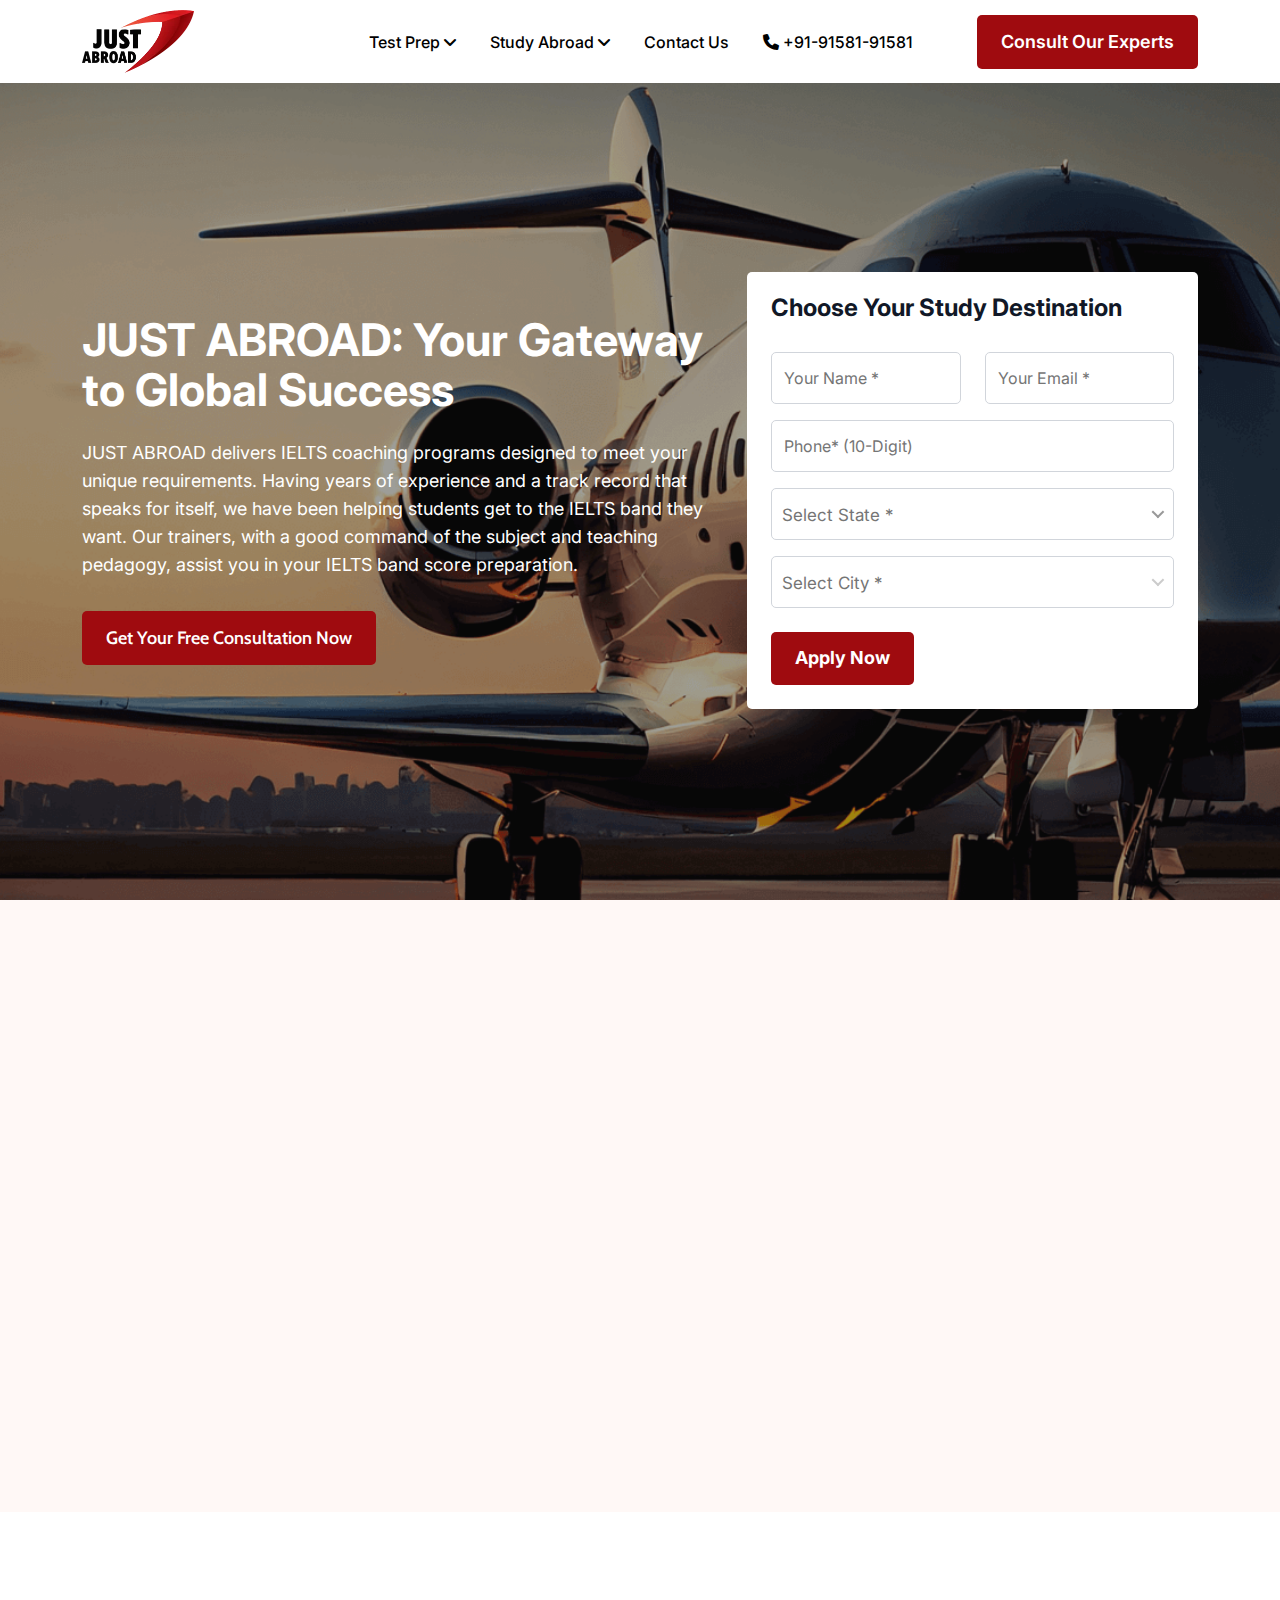
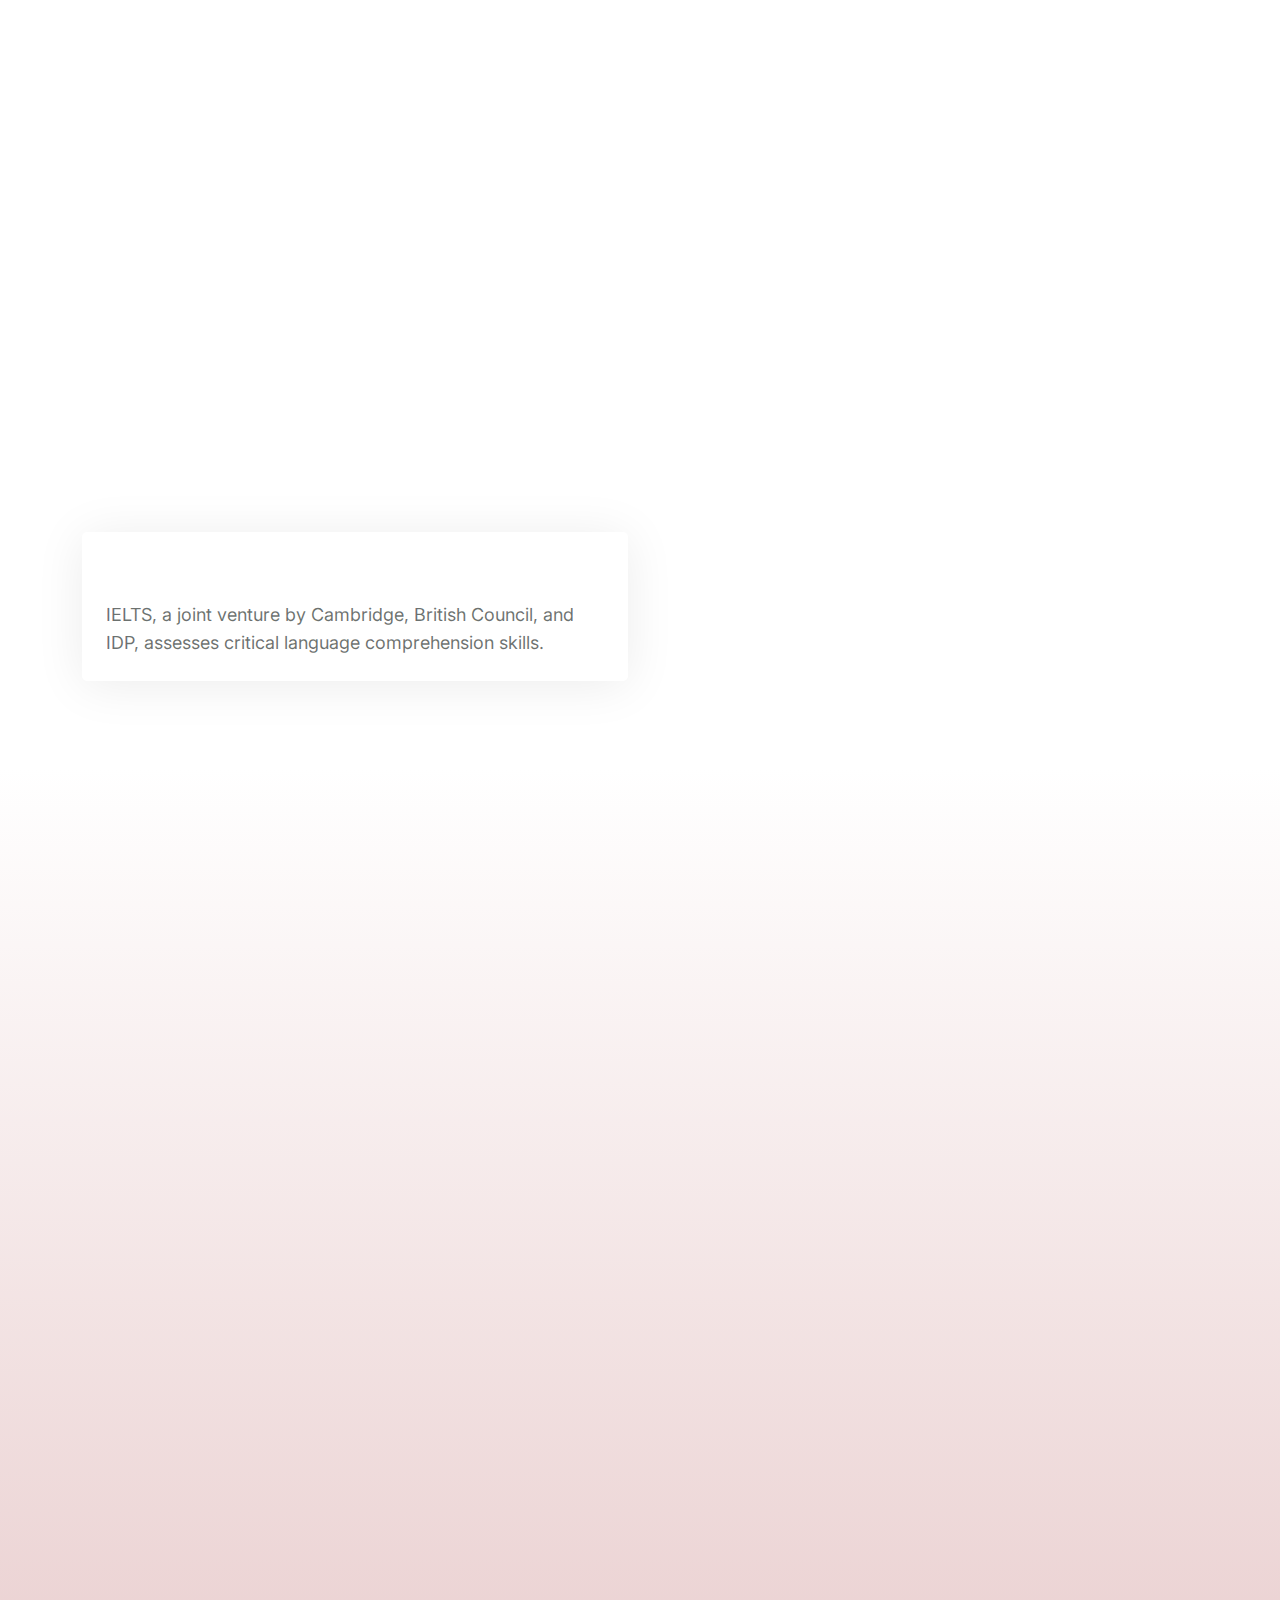
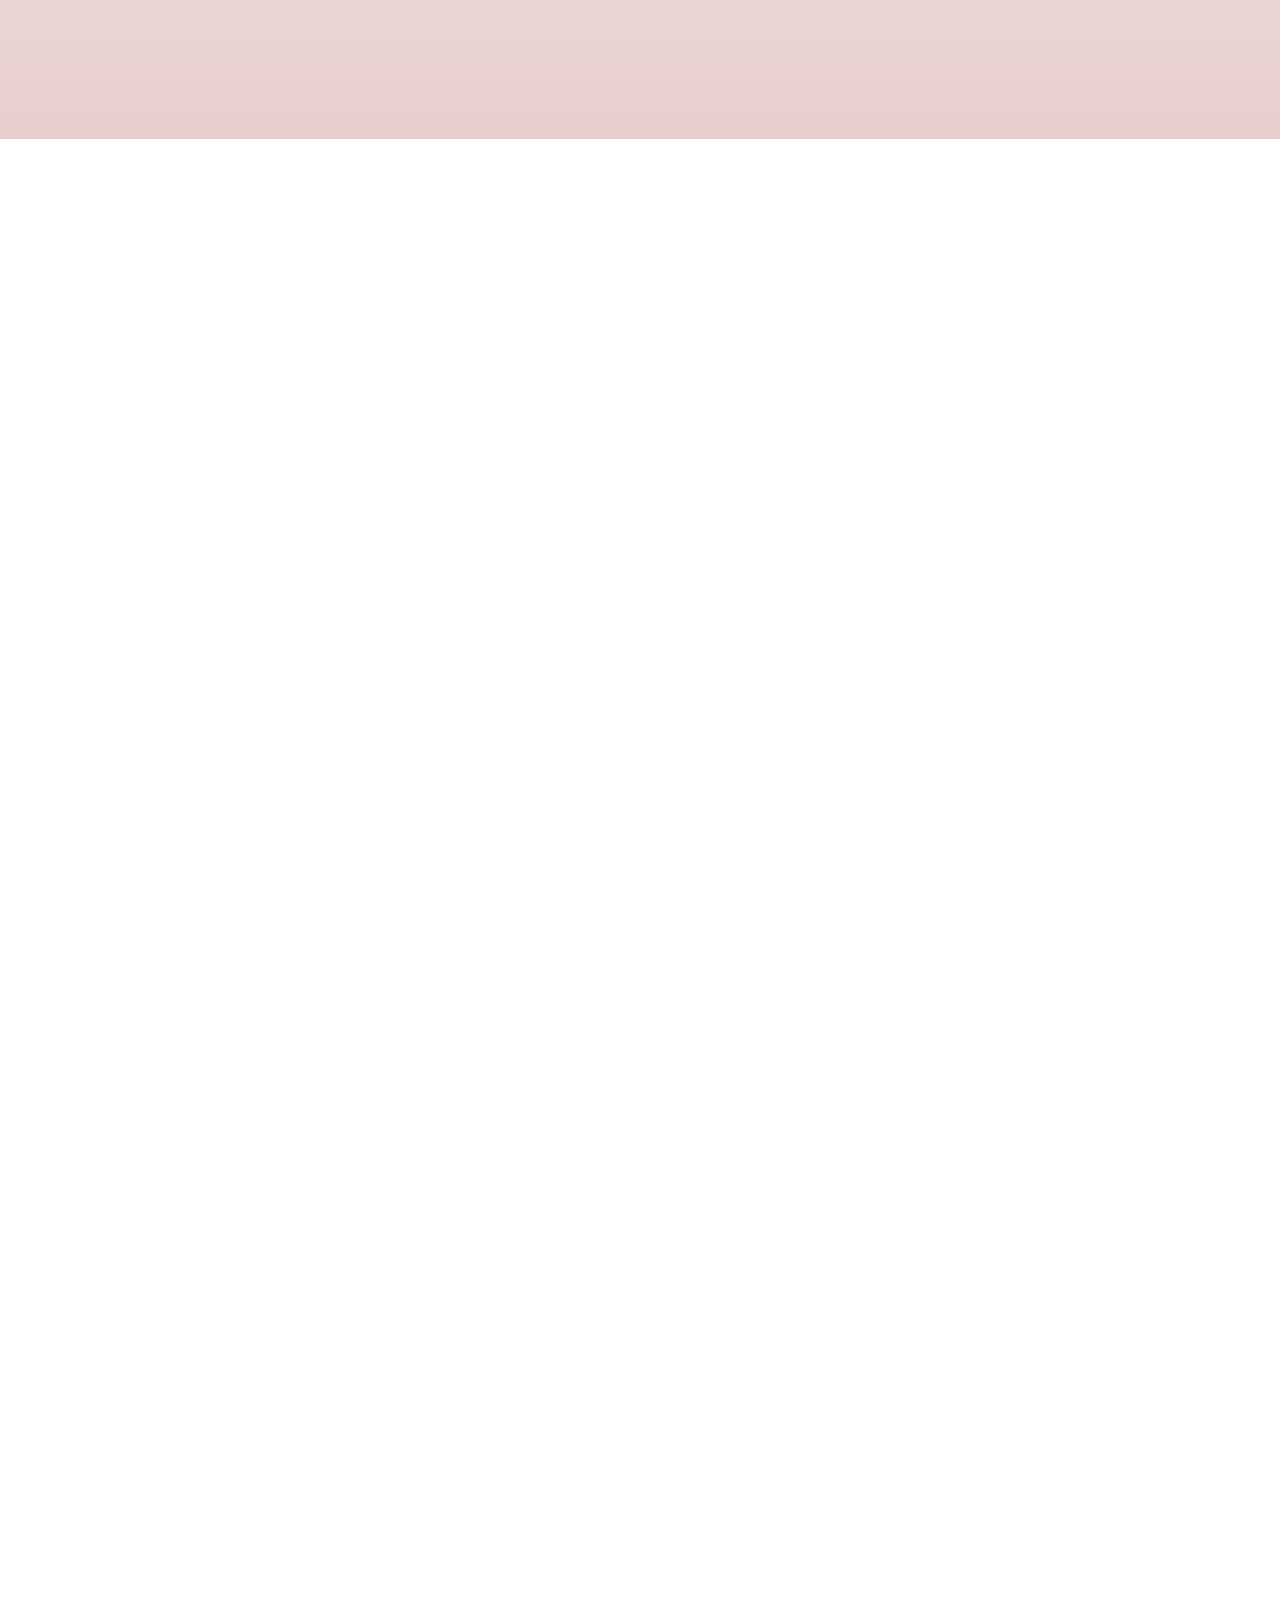
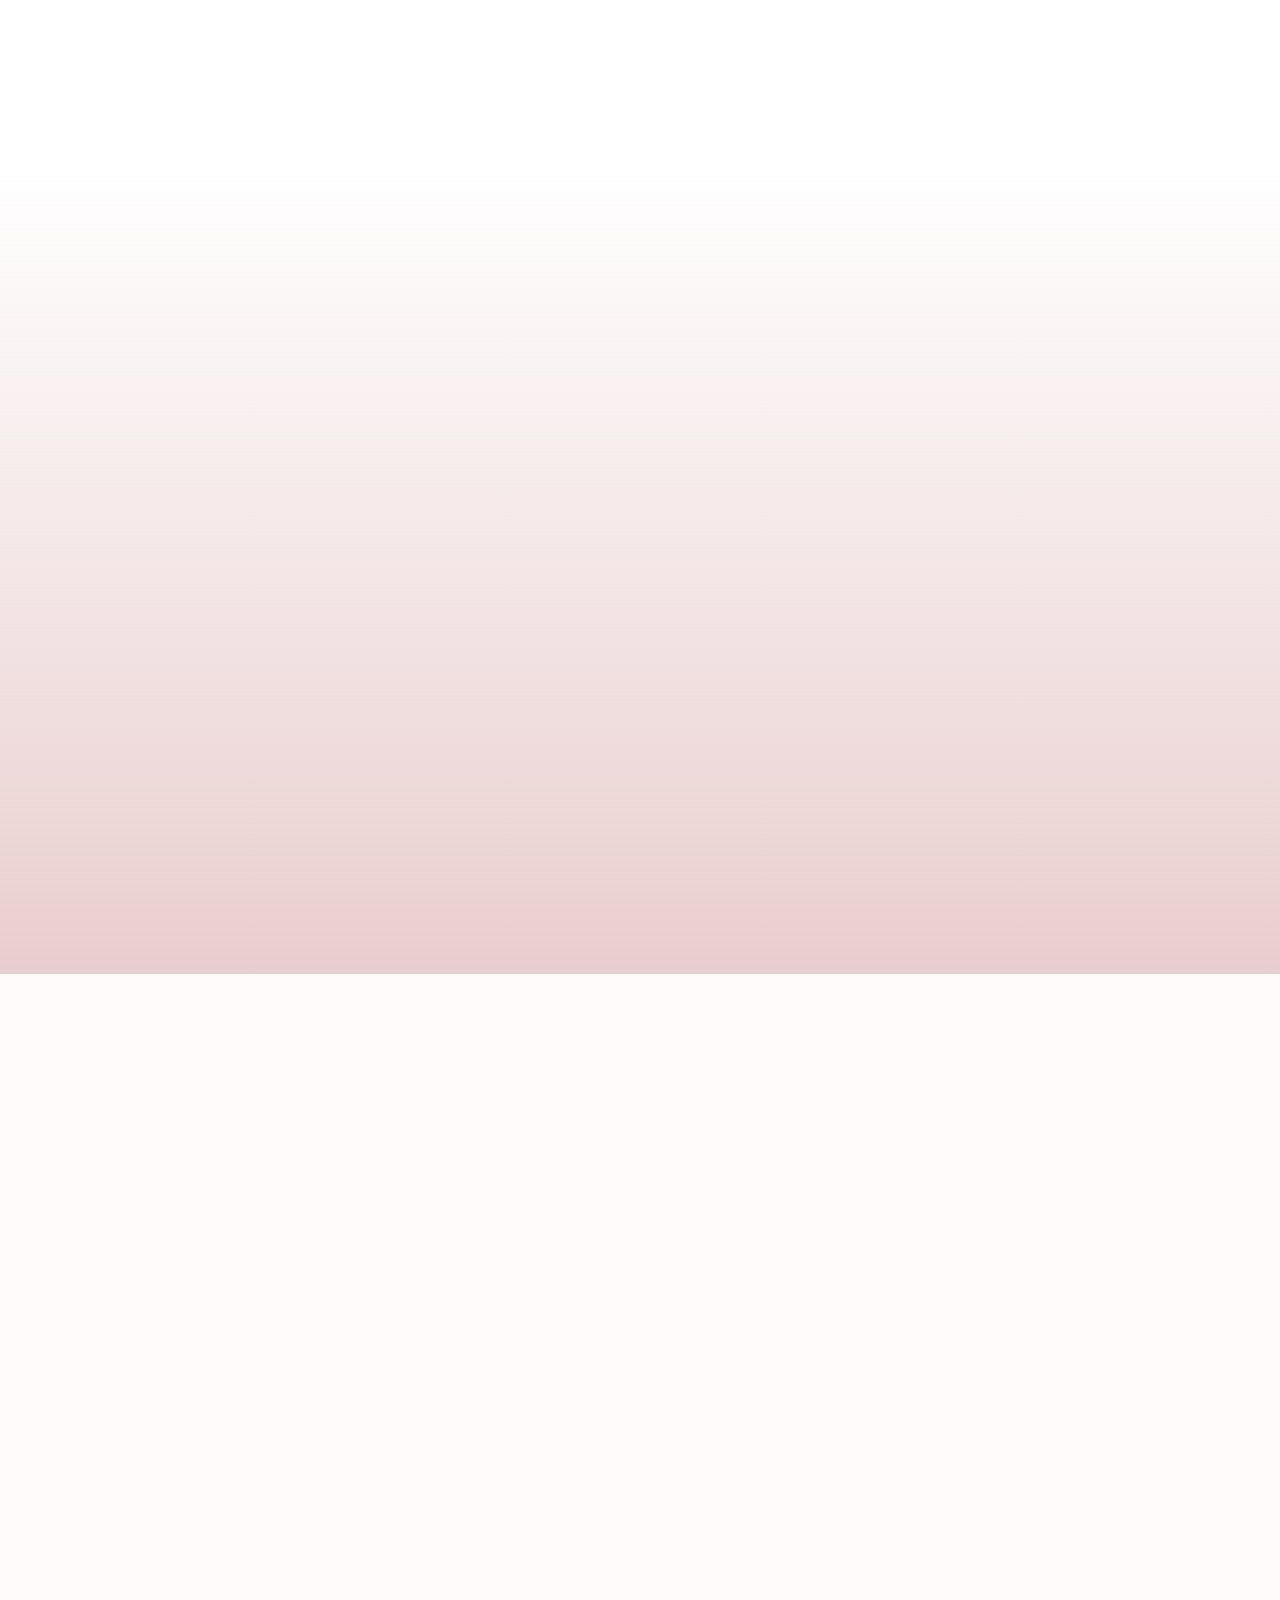
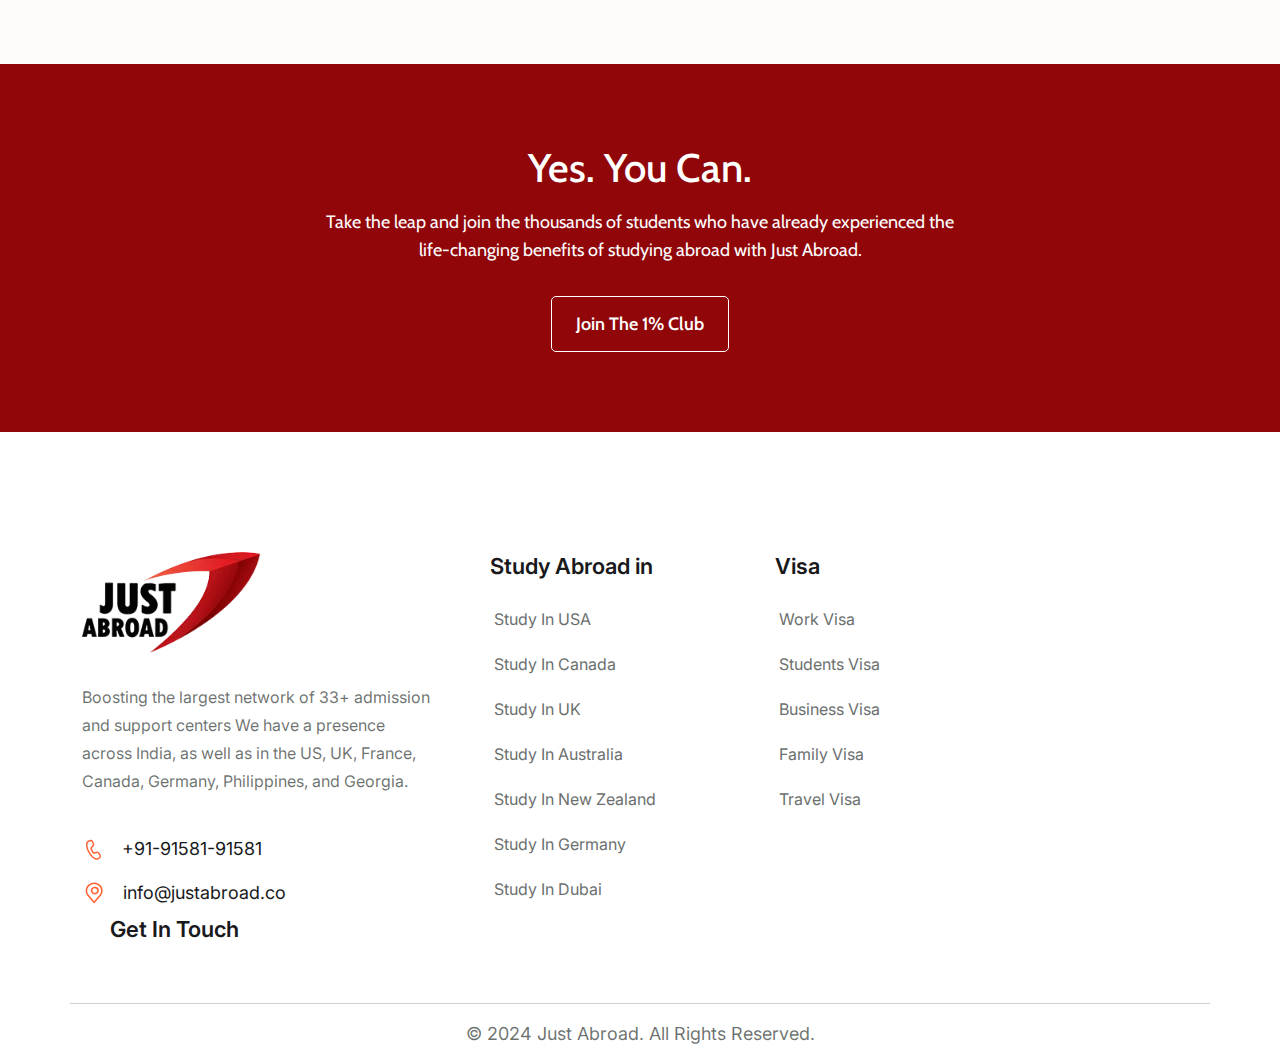
==== index.html @ 933bbf31 "Update index.html" ====
<!DOCTYPE html>
<html lang="en">

<head>
  <meta charset="UTF-8" />
  <meta name="viewport" content="width=device-width, initial-scale=1.0" />
  <meta http-equiv="X-UA-Compatible" content="ie=edge" />

  <!--=====TITLE=======-->
  <title>Just Abroad | Visa Consulting </title>
  <!--=====FAV ICON=======-->
  <link rel="shortcut icon" href="assets/img/logo/logo-icon.webp" />

  <!--=====CSS=======-->
  <link rel="stylesheet" href="assets/css/bootstrap.min.css" />
  <link rel="stylesheet" href="assets/css/font-awesome-pro.css" />
  <link rel="stylesheet" href="assets/css/magnific-popup.css" />
  <link rel="stylesheet" href="assets/css/owl.carousel.min.css" />
  <link rel="stylesheet" href="assets/css/slick-slider.css" />
  <link rel="stylesheet" href="assets/css/meanmenu.css" />
  <link rel="stylesheet" href="assets/css/typography.css" />
  <link rel="stylesheet" href="assets/css/preloader.css" />
  <link rel="stylesheet" href="assets/css/mobile-menu.css" />
  <link rel="stylesheet" href="assets/css/aos.css" />
  <link rel="stylesheet" href="assets/css/header.css" />
  <link rel="stylesheet" href="assets/css/footer.css" />
  <link rel="stylesheet" href="assets/css/fonts.css" />
  <link rel="stylesheet" href="assets/css/blog-page.css" />
  <link rel="stylesheet" href="assets/css/modal-video.min.css" />
  <link rel="stylesheet" href="assets/css/nice-select.css" />
  <link rel="stylesheet" href="assets/css/comon.css" />
  <link rel="stylesheet" href="assets/css/animation.css" />
  <link rel="stylesheet" href="assets/css/visafast-unit.css" />
  <link rel="stylesheet" href="assets/css/visafast-core.css" />
  <link rel="stylesheet" href="style.css" />
  <link rel="stylesheet" href="assets/css/responsive.css" />

  <!--=====JQUERY=======-->
  <script src="assets/js/jquery-3-6-0.min.js"></script>
</head>

<body class="font-f-7">


  <div class="paginacontainer">

    <div class="progress-wrap">
      <svg class="progress-circle svg-content" width="100%" height="100%" viewBox="-1 -1 102 102">
        <path d="M50,1 a49,49 0 0,1 0,98 a49,49 0 0,1 0,-98" />
      </svg>
    </div>

  </div>


  <!--=====HEADER START=======-->
  <header>
    <div class="header-area header-area-all d-none d-lg-block" id="header">
      <div class="container">
        <div class="row">
          <div class="col-12">
            <div class="header-elements _relative">
              <div class="site-logo home1-site-logo">
                <a href="index1.html">
                  <img src="assets/img/logo/logo-black.webp" alt="" />
                </a>
              </div>



              <div class="main-menu-ex main-menu-ex9">
                <ul>
                  <li class="has-dropdown"><a href="#">Test Prep <i class="fa-solid fa-angle-down"></i></a>
                    <ul class="sub-menu">
                      <li><a href="#contact-us">GMAT</a></li>
                      <li><a href="#contact-us">GRE</a></li>
                      <li><a href="#contact-us">SAT</a></li>
                      <li><a href="#contact-us">IELTS</a></li>
                      <li><a href="#contact-us">TOEFL</a></li>
                      <li><a href="#contact-us">PTE</a></li>
                      <li><a href="#contact-us">DET</a></li>
                    </ul>
                  </li>
                  <li class="has-dropdown"><a href="#">Study Abroad <i class="fa-solid fa-angle-down"></i></a>
                    <ul class="sub-menu">
                      <li><a href="#contact-us">USA</a></li>
                      <li><a href="#contact-us">Canada</a></li>
                      <li><a href="#contact-us">UK</a></li>
                      <li><a href="#contact-us">Australia</a></li>
                      <li><a href="#contact-us">New Zealand</a></li>
                      <li><a href="#contact-us">Germany</a></li>
                      <li><a href="#contact-us">Dubai</a></li>
                    </ul>
                  </li>
                  <li class="has-dropdown"><a href="#contact-us">Contact Us</a></li>
                  <li class="has-dropdown"><a href="tel:+919158191581"><i class="fa-solid fa-phone"></i>
                      +91-91581-91581</a></li>
                </ul>
              </div>
              <div class="home2-header-buttons">
                <div class="button2-all">
                  <a href="#contact-us" class="theme-btn18 font-f-7">Consult Our Experts</a>
                </div>
              </div>
              <div class="mobile-menu-bar d-lg-none">
                <i class="fas fa-bars"></i>
              </div>
            </div>
          </div>
        </div>
      </div>
    </div>
  </header>
  <!--=====HEADER END=======-->


  <!--=====Mobile header start=======-->
  <div class="mobile-header mobile-header-4 d-block d-lg-none ">
    <div class="container-fluid">
      <div class="col-12">
        <div class="mobile-header-elements">
          <div class="mobile-logo">
            <a href="index1.html"><img src="assets/img/logo/logo-black.webp" alt=""></a>
          </div>
          <div class="mobile-nav-icon">
            <i class="fa-solid fa-bars"></i>
          </div>
        </div>
      </div>
    </div>
  </div>

  <div class="mobile-sidebar d-block d-lg-none">
    <div class="menu-close-logo">
      <a href="index1.html"><img src="assets/img/logo/logo-black.webp" alt=""></a>
    </div>
    <div class="menu-close">
      <i class="fa-solid fa-xmark"></i>
    </div>
    <div class="mobile-nav">
      <ul>
        <li class="has-dropdown"><a href="#">Test Prep</a>
          <ul class="sub-menu">
            <li><a href="#contact-us">GMAT</a></li>
            <li><a href="#contact-us">GRE</a></li>
            <li><a href="#contact-us">SAT</a></li>
            <li><a href="#contact-us">IELTS</a></li>
            <li><a href="#contact-us">TOEFL</a></li>
            <li><a href="#contact-us">PTE</a></li>
            <li><a href="#contact-us">DET</a></li>
          </ul>
        </li>
        <li class="has-dropdown"><a href="#">Study Abroad</a>
          <ul class="sub-menu">
            <li><a href="#contact-us">USA</a></li>
            <li><a href="#contact-us">Canada</a></li>
            <li><a href="#contact-us">UK</a></li>
            <li><a href="#contact-us">Australia</a></li>
            <li><a href="#contact-us">New Zealand</a></li>
            <li><a href="#contact-us">Germany</a></li>
            <li><a href="#contact-us">Dubai</a></li>
          </ul>
        </li>
        <li class="has-dropdown"><a href="#contact-us">Contact Us</a></li>
        <li class="has-dropdown"><a href="tel:+919158191581"><i class="fa-solid fa-phone"></i> +91-91581-91581</a></li>
      </ul>






      <li><a class="mobile-menu-button" href="#contact-us">Consult Our Experts</a></li>



    </div>

    <div class="mobile-menu-social">
      <h3>Contact Info</h3>
      <div class="footer4-contact-info">
        <div class="mobile-menu-icon-box">
          <div class="mobile-menu-icon">
            <img src="assets/img/icons/mobile-menu-icon1.svg" alt="">
          </div>
          <div class="mobile-menu-a">
            <a href="tel:+91-91581-91581">+91 91581 91581</a>
          </div>
        </div>

        <div class="mobile-menu-icon-box">
          <div class="mobile-menu-icon">
            <img src="assets/img/icons/mobile-menu-icon2.svg" alt="">
          </div>
          <div class="mobile-menu-a">
            <a href="mailto:info@justabroad.co">info@justabroad.co</a>
          </div>
        </div>

        <div class="mobile-menu-social">
          <h3>Our Location</h3>

          <div class="mobile-menu-icon-box">
            <div class="mobile-menu-icon">
              <img src="assets/img/icons/mobile-menu-icon3.svg" alt="">
            </div>
            <div class="mobile-menu-a">
              <a href="mailto:info@example.com">55 East Birchwood Ave.Brooklyn, <br> New York 11201,United States</a>
            </div>
          </div>

        </div>

        <div class="mobile-menu-social">
          <h3>Social Links</h3>

          <div class="mobile-menu-social-icon">
            <ul>
              <li>
                <a data-bs-toggle="tooltip" title="Linked in" href="#"><i class="fa-brands fa-facebook"></i></a>
              </li>
              <li>
                <a data-bs-toggle="tooltip" title="Facebook" href="#"><i class="fa-brands fa-linkedin-in"></i></a>
              </li>
              <li>
                <a data-bs-toggle="tooltip" title="Instagram" href="#"><i class="fa-brands fa-youtube"></i></a>
              </li>
              <li>
                <a data-bs-toggle="tooltip" title="TikTok" href="#"><i class="fa-brands fa-twitter"></i></a>
              </li>
            </ul>
          </div>

        </div>

      </div>

    </div>
  </div>
  <!--=====Mobile header end=======-->


  <!--=====hero area start=======-->
  <!-- <div class="hero-area2 _relative" style="min-height: 800px; background-position: center; background-repeat: no-repeat; background-size: cover; display: flex; align-items: center;">
        <div class="container">
          <div class="space80"></div>
          <div class="row align-items-center">
            <div class="col-lg-5">
              <div class="main-hadding9">
                  <span class="span">Seamless Student Visa Solutions</span>
                  <div class="space16"></div>
                  <h1 class="font-f-3">Fast-Track to Your Dream University</h1>
                  <div class="space24"></div>
                  <p class="font-f-7">Discover a streamlined path to your dream university with expert guidance and personalized strategies for success.</p>
                  <div class="space32"></div>
                  <form action="#">
                    <div class="hero9-inputs">
                        <input type="email" placeholder="Enter Your Email">
                        <div class="hero9-input-button">
                            <button class="font-f-7 theme-btn18">Connect Now</button>
                        </div>
                      </div>
                  </form>
              </div>
            </div>

            <div class="col-lg-7">
              <div class="hero2-all-images hero2-all-images-m text-end">
                <div class="hero9-img1">
                    <img src="assets/img/bg/hero9-main-img-shape.png" alt="">
                </div>
                <div class="hero9-img2">
                    <img src="assets/img/image/hero9-main-img.png" alt="">
                </div>

                <div class="hero9-shape1">
                    <img src="assets/img/shapes/hero9-shape1.svg" alt="">
                </div>
                <div class="hero9-shape2 aniamtion-key-1">
                    <img src="assets/img/shapes/hero9-shape2.svg" alt="">
                </div>
                <div class="hero9-shape3 aniamtion-key-2">
                    <img src="assets/img/shapes/hero9-shape3.svg" alt="">
                </div>
              </div>
            </div>

          </div>
        </div>
        <img class="hero9-shape5 aniamtion-key-2" src="assets/img/shapes/hero9-shape4.svg" alt="">
        <img class="hero9-shape4 aniamtion-key-2" src="assets/img/shapes/hero9-shape5.svg" alt="">
      </div> -->
  <div class="hero-area7 _relative" style="background-image: url(assets/img/bg/hero7-bg.png);">
    <div class="container">
      <div class="row align-items-center">
        <div class="col-lg-7">
          <div class="space80"></div>
          <div class="main-hadding7">
            <h1 data-aos="fade-right" data-aos-duration="700">JUST ABROAD: Your Gateway to Global Success</h1>
            <div class="space24"></div>
            <p data-aos="fade-right" data-aos-duration="900">JUST ABROAD delivers IELTS coaching programs designed to
              meet your unique requirements. Having years of experience and a track record that speaks for itself, we
              have been helping students get to the IELTS band they want. Our trainers, with a good command of the
              subject and teaching pedagogy, assist you in your IELTS band score preparation.</p>
            <div class="space32"></div>
            <div class="hero7-all-buttons" data-aos="fade-right" data-aos-duration="1100">
              <a href="#contact-us" class="theme-btn18"><span>Get Your Free Consultation Now</span></a>
              <!-- <div class="hero-button1 vido-btn video-action-btn1 popup-youtube" href="https://www.youtube.com/watch?v=Y8XpQpW5OVY">
                    <div class="">
                        <a id="play-video" class="video-play-button" href="#">
                            <span></span>
                          </a>
                    </div>
                    <div class="vido-btn-pera">
                        <p>Watch Video</p>
                    </div>
                </div> -->
            </div>
          </div>
        </div>

        <div class="col-lg-5">
          <div class="space80"></div>
          <div class="hero7-form-all">
            <div class="hadding7">
              <h3>Choose Your Study Destination</h3>
            </div>
            <div class="space16"></div>
            <form action="#">
              <div class="hero7-form">
                <div class="row">
                  <div class="col-lg-6">
                    <div class="hero7-forrm-inputs">
                      <input type="text" placeholder="Your Name *" required>
                    </div>
                  </div>
                  <div class="col-lg-6">
                    <div class="hero7-forrm-inputs">
                      <input type="email" placeholder="Your Email *" required>
                    </div>
                  </div>
                  <div class="col-lg-12">
                    <div class="hero7-forrm-inputs">
                      <input type="tel" minlength="10" maxlength="10" pattern="^\d{10}$" placeholder="Phone* (10-Digit)"
                        required>
                    </div>
                  </div>
                  <div class="col-lg-12">
                    <div class="hero7-forrm-inputs">
                      <select name="state_id" id="stateId" aria-label="State ID" class="wide her07"
                        onchange="GetChildByMachineKey(this.value, 'cityId');" data-label="Select State *"
                        data-none-selected-text="Select State">
                        <option value="" selected>Select State *</option>
                        <option value="26909">Andaman and Nicobar</option>
                        <option value="26920">Andhra Pradesh</option>
                        <option value="27573">Arunachal Pradesh</option>
                        <option value="27718">Assam</option>
                        <option value="28070">Bihar</option>
                        <option value="28449">Chandigarh</option>
                        <option value="28455">Chhattisgarh</option>
                        <option value="28644">Dadra And Nagar Haveli</option>
                        <option value="28650">Daman And Diu</option>
                        <option value="28655">Delhi</option>
                        <option value="28678">Goa</option>
                        <option value="28697">Gujarat</option>
                        <option value="28972">Haryana</option>
                        <option value="29297">Himachal Pradesh</option>
                        <option value="29424">Jammu and Kashmir</option>
                        <option value="29647">Jharkhand</option>
                        <option value="29881">Karnataka</option>
                        <option value="30137">Kerala</option>
                        <option value="177104">Ladakh</option>
                        <option value="30279">Lakshadweep</option>
                        <option value="30284">Madhya Pradesh</option>
                        <option value="30624">Maharashtra</option>
                        <option value="31026">Manipur</option>
                        <option value="31058">Meghalaya</option>
                        <option value="31123">Mizoram</option>
                        <option value="31172">Nagaland</option>
                        <option value="31227">Odisha</option>
                        <option value="31606">Puducherry</option>
                        <option value="31626">Punjab</option>
                        <option value="31766">Rajasthan</option>
                        <option value="32032">Sikkim</option>
                        <option value="32052">Tamil Nadu</option>
                        <option value="32319">Telangana</option>
                        <option value="32659">Tripura</option>
                        <option value="32784">Uttar Pradesh</option>
                        <option value="33411">Uttarakhand</option>
                        <option value="33506">West Bengal</option>
                        <!-- Other states -->
                      </select>
                    </div>
                  </div>

                  <div class="col-lg-12">
                    <div class="hero7-forrm-inputs">
                      <select name="city_id" id="cityId" aria-label="City ID" class="wide her07"
                        data-label="Select City *" data-none-selected-text="Select City" required disabled>
                        <option value="" selected>Select City *</option>
                      </select>
                    </div>
                  </div>

                </div>
                <div class="space24"></div>

                <button type="submit" class="theme-btn15"><span>Apply Now</span></button>
              </div>
            </form>
          </div>
        </div>

      </div>
    </div>
  </div>
  <!--=====hero area end=======-->

  <!--=====about start=======-->

  <div class="about9 sp3" style="background-color: #FFF8F6;">
    <div class="container">
      <div class="row">
        <div class="col-lg-5">
          <div class="about9-images">
            <div class="about9-img1 img5" data-aos="zoom-out" data-aos-duration="700">
              <img src="assets/img/image/IELTS-success-solution.webp" alt="">
            </div>
            <!-- <div class="video-play-box" data-aos="zoom-out" data-aos-duration="700">
              <div class="about9-img2 img5">
                <img src="assets/img/image/about9-img2.png" alt="">
              </div>
              <div class="video-play-btn9">
                <a id="play-video" class="video-play-button popup-youtube"
                  href="https://www.youtube.com/watch?v=Y8XpQpW5OVY">
                  <span></span>
                </a>
              </div>
            </div> -->
          </div>
        </div>
        <div class="col-lg-7">
          <div class="hadding9 about9-hadding">
            <span class="span font-f-3" data-aos="fade-left" data-aos-duration="700">About Our IELTS</span>
            <div class="space16"></div>
            <h1 class="font-f-3" data-aos="fade-left" data-aos-duration="900">Your Trusted Partner for IELTS Excellence
            </h1>
            <div class="space24"></div>
            <p data-aos="fade-left" data-aos-duration="1000">We offer an IELTS course to provide the functional
              knowledge and skills needed to perform well in the International English Language Testing System (IELTS).
              Intended to develop comprehensible language proficiency, our program addresses learners from the novice to
              upper-intermediate.</p>

            <div class="about9-icon-boxs">
              <div class="row">
                <div class="col-lg-6">
                  <div class="about9-icon-box" data-aos="fade-left" data-aos-duration="700">
                    <div class="about9-icon">
                      <img src="assets/img/icons/about9-icon1.svg" alt="">
                    </div>
                    <div class="about9-icon-hadding">
                      <h4><a href="#" class="font-f-3">Expert Guidance</a></h4>
                    </div>
                  </div>
                </div>

                <div class="col-lg-6">
                  <div class="about9-icon-box" data-aos="fade-left" data-aos-duration="900">
                    <div class="about9-icon">
                      <img src="assets/img/icons/about9-icon2.svg" alt="">
                    </div>
                    <div class="about9-icon-hadding">
                      <h4><a href="#" class="font-f-3">Personalized Coaching</a></h4>
                    </div>
                  </div>
                </div>

                <div class="col-lg-6">
                  <div class="about9-icon-box" data-aos="fade-left" data-aos-duration="800">
                    <div class="about9-icon">
                      <img src="assets/img/icons/about9-icon3.svg" alt="">
                    </div>
                    <div class="about9-icon-hadding">
                      <h4><a href="#" class="font-f-3">Mock Tests</a></h4>
                    </div>
                  </div>
                </div>

                <div class="col-lg-6">
                  <div class="about9-icon-box" data-aos="fade-left" data-aos-duration="700">
                    <div class="about9-icon">
                      <img src="assets/img/icons/about9-icon4.svg" alt="">
                    </div>
                    <div class="about9-icon-hadding">
                      <h4><a href="#" class="font-f-3">Skill Improvements</a></h4>
                    </div>
                  </div>
                </div>

              </div>
            </div>

            <!-- <div class="about9-after-pera" data-aos="fade-left" data-aos-duration="800">
                            <p class="font-f-7">"Success in IELTS is not just a goal; it's your gateway to endless opportunities abroad."</p>
                        </div> -->
            <div class="space30"></div>
            <div class="" data-aos="fade-left" data-aos-duration="800">
              <a href="#contact-us" class="theme-btn18 font-f-7">Contact Us</a>
            </div>
          </div>
        </div>
      </div>
    </div>
  </div>

  <!--=====about end=======-->

  <!--=====visa start=======-->

  <div class="visa-type sp3">
    <div class="container">
      <div class="row align-items-center">
        <div class="col-lg-6">
          <div class="hadding9 about9-hadding">
            <span class="span font-f-3" data-aos="fade-left" data-aos-duration="700">What is IELTS?</span>
            <div class="space16"></div>
            <h1 data-aos="fade-up" data-aos-duration="900">IELTS: A Global Language Proficiency Test</h1>
          </div>

          <div class="row">
            <div class="col-lg-12">
              <div class="" data-aos="fade-up" data-aos-duration="700">
                <div class="service5-box visa-type-box">
                  <div class="hadding5">
                    <h4><a href="#">IELTS Overview</a></h4>
                    <div class="space16"></div>
                    <p>IELTS measures English proficiency, essential for studying, working, or emigrating to
                      English-speaking countries.</p>
                  </div>
                </div>
              </div>
            </div>

            <div class="col-lg-12">
              <div class="" data-aos="fade-up" data-aos-duration="1100">
                <div class="service5-box visa-type-box">
                  <div class="hadding5">
                    <h4><a href="#">Skill Evaluation</a></h4>
                    <div class="space16"></div>
                    <p>IELTS assesses reading, writing, listening, and speaking skills. Scores range 1-9, widely
                      recognized globally.</p>
                  </div>
                </div>
              </div>
            </div>

            <div class="col-lg-12">
              <div class="">
                <div class="service5-box visa-type-box">
                  <div class="hadding5">
                    <h4><a href="#" data-aos="fade-up" data-aos-duration="1300">Global Partnership</a></h4>
                    <div class="space16"></div>
                    <p>IELTS, a joint venture by Cambridge, British Council, and IDP, assesses critical language
                      comprehension skills.</p>
                  </div>
                </div>
              </div>
            </div>
          </div>
        </div>
        <div class="col-lg-6">
          <div class="type-visa-images _relative" data-aos="zoom-out" data-aos-duration="700">
            <div class="type-vis-img1">
              <img src="assets/img/shapes/about5-shape.svg" alt="">
            </div>

            <div class="type-vis-img2 img100 img5">
              <img src="assets/img/image/ielts-img02.webp" alt="">
            </div>
          </div>
        </div>
      </div>
    </div>
  </div>
  <!--=====visa end=======-->

  <!--=====service start=======-->
    <div class="service9 sp3">
    <div class="container">
      <div class="row">
        <div class="col-lg-6 m-auto text-center">
          <div class="hadding9">
            <span class="span font-f-3" data-aos="fade-up" data-aos-duration="700">Why Choose Us?</span>
            <h1 class="font-f-3" data-aos="fade-up" data-aos-duration="900">8 Reasons To Choose <img src="/justabroad/assets/img/logo/logo-black.webp" class="just-logo" style="width: 150px;"></h1>
          </div>
        </div>
      </div>
      <div class="space30"></div>
      <div class="row justify-content-center">
        <div class="col-lg-3 col-md-6">
          <div class="countries8-box text-center" data-aos="fade-up" data-aos-duration="900">
            <!-- <div class="countries8-box-img img100">
                    <img src="assets/img/image/service9-img1.png" alt="">
                  </div> -->

            <div class="hadding8-w countries8-box-hadding countries9-box-hadding">

              <div class="content-wrapper">
                <div class="icon-wrapper">
                  <svg width="64px" height="64px" viewBox="0 0 24 24" fill="none" xmlns="http://www.w3.org/2000/svg"
                    transform="rotate(0)">
                    <g id="SVGRepo_bgCarrier" stroke-width="0"></g>
                    <g id="SVGRepo_tracerCarrier" stroke-linecap="round" stroke-linejoin="round"></g>
                    <g id="SVGRepo_iconCarrier">
                      <path
                        d="M10.05 2.53004L4.03002 6.46004C2.10002 7.72004 2.10002 10.54 4.03002 11.8L10.05 15.73C11.13 16.44 12.91 16.44 13.99 15.73L19.98 11.8C21.9 10.54 21.9 7.73004 19.98 6.47004L13.99 2.54004C12.91 1.82004 11.13 1.82004 10.05 2.53004Z"
                        stroke="#fff" stroke-width="1" stroke-linecap="round" stroke-linejoin="round"></path>
                      <path
                        d="M5.63 13.08L5.62 17.77C5.62 19.04 6.6 20.4 7.8 20.8L10.99 21.86C11.54 22.04 12.45 22.04 13.01 21.86L16.2 20.8C17.4 20.4 18.38 19.04 18.38 17.77V13.13"
                        stroke="#fff" stroke-width="1" stroke-linecap="round" stroke-linejoin="round"></path>
                      <path d="M21.4 15V9" stroke="#900609" stroke-width="1" stroke-linecap="round"
                        stroke-linejoin="round"></path>
                    </g>
                  </svg>
                </div>
                <!-- <p class="icon-wrapper"><i class="fas fa-envelope"></i></p> -->
                <h4 class="font-f-3">Experienced Instructors</h4>
                <div class="space16"></div>
                <p class="font-f-3">Our highly trained IELTS coordinators have a deep understanding of the IELTS
                  requirements and standards.</p>
              </div>
              <div class="space16"></div>
              <!-- <a href="#contact-us" class="learn-more8-w font-f-3">Contact Us <span><i class="fa-solid fa-arrow-right"></i></span></a> -->
            </div>
          </div>
        </div>

        <div class="col-lg-3 col-md-6">
          <div class="countries8-box text-center" data-aos="fade-up" data-aos-duration="1000">
            <!-- <div class="countries8-box-img img100">
                    <img src="assets/img/image/service9-img2.png" alt="">
                  </div> -->
            <div class="hadding8-w countries8-box-hadding countries9-box-hadding">
              <div class="content-wrapper">
                <div class="icon-wrapper">
                  <!-- <img src="assets/img/image/gre-logo.webp" alt=""> -->
                  <svg width="64px" height="64px" viewBox="0 0 48 48" xmlns="http://www.w3.org/2000/svg" fill="none"
                    stroke="#ffffff" stroke-width="1.44">
                    <g id="SVGRepo_bgCarrier" stroke-width="1"></g>
                    <g id="SVGRepo_tracerCarrier" stroke-linecap="round" stroke-linejoin="round"></g>
                    <g id="SVGRepo_iconCarrier">
                      <defs>
                        <style>
                          .a {
                            fill: none;
                            stroke: #ffffff;
                            stroke-linecap: round;
                            stroke-linejoin: round;
                          }
                        </style>
                      </defs>
                      <path class="a"
                        d="M9.3781,6.3746V39.18a1.8746,1.8746,0,0,0,1.8746,1.8746h2.1839V4.5H11.2527A1.8746,1.8746,0,0,0,9.3781,6.3746Z">
                      </path>
                      <path class="a"
                        d="M13.4366,4.5V41.0548H36.7473A1.8746,1.8746,0,0,0,38.6219,39.18V6.3746A1.8746,1.8746,0,0,0,36.7473,4.5Z">
                      </path>
                      <path class="a" d="M18.4108,41.3649V43.5l-1.4132-.5929L15.3912,43.5h0V41.3649"></path>
                      <path class="a" d="M25.5332,41.3416v2.1352L24.12,42.8839l-1.6064.5929h0V41.3416"></path>
                      <rect class="a" x="17.3615" y="8.9009" width="15.9088" height="10.6585"></rect>
                      <line class="a" x1="17.3868" y1="11.7636" x2="33.2956" y2="11.7636"></line>
                      <line class="a" x1="17.3868" y1="16.726" x2="33.2956" y2="16.726"></line>
                    </g>
                  </svg>
                </div>
                <h4 class="font-f-3">Customized Learning</h4>
                <div class="space16"></div>
                <p class="font-f-3">Our courses are unique and designed to meet your needs so that you get the best
                  training.</p>
              </div>
              <div class="space16"></div>
              <!-- <a href="#contact-us" class="learn-more8-w font-f-3">Contact Us <span><i class="fa-solid fa-arrow-right"></i></span></a> -->
            </div>
          </div>
        </div>

        <div class="col-lg-3 col-md-6">
          <div class="countries8-box text-center" data-aos="fade-up" data-aos-duration="700">
            <!-- <div class="countries8-box-img img100">
                    <img src="assets/img/image/service9-img3.png" alt="">
                  </div> -->
            <div class="hadding8-w countries8-box-hadding countries9-box-hadding">
              <div class="content-wrapper">
                <div class="icon-wrapper">
                  <svg fill="#900609" height="64px" width="64px" version="1.1" id="Layer_1"
                    xmlns="http://www.w3.org/2000/svg" xmlns:xlink="http://www.w3.org/1999/xlink"
                    viewBox="0 0 511.997 511.997" xml:space="preserve">
                    <g id="SVGRepo_bgCarrier" stroke-width="10"></g>
                    <g id="SVGRepo_tracerCarrier" stroke-linecap="round" stroke-linejoin="round" stroke="#fff"
                      stroke-width="20">
                      <g>
                        <g>
                          <path
                            d="M456.026,263.284h-12.068l-0.004-163.922c0-23.114-18.805-41.919-41.919-41.919H257.599 c-9.513,0-17.909-5.721-21.387-14.577l-6.394-16.276C223.47,10.437,208.157,0,190.801,0h-80.84 C86.847,0,68.043,18.805,68.043,41.919v199.268c0,5.23,4.239,9.47,9.47,9.47c5.231,0,9.47-4.24,9.47-9.47v-57.711 c0-12.667,10.305-22.974,22.972-22.974h80.849c9.509,0,17.905,5.724,21.386,14.574l6.392,16.285 c6.353,16.142,21.667,26.572,39.012,26.572h144.438c12.651,0,22.944,10.272,22.984,22.914v22.434H55.971 c-5.231,0-9.47,4.24-9.47,9.47v180.565c0,5.23,4.239,9.47,9.47,9.47c5.231,0,9.47-4.24,9.47-9.47V282.222h381.114v210.835H65.442 v-12.382c0-5.23-4.239-9.47-9.47-9.47c-5.231,0-9.47,4.24-9.47,9.47v21.852c0,5.23,4.239,9.47,9.47,9.47h400.055 c5.231,0,9.47-4.24,9.47-9.47V272.755C465.496,267.525,461.257,263.284,456.026,263.284z M425.014,135.111 c-6.605-4.346-14.502-6.884-22.984-6.884h-23.126c-5.231,0-9.47,4.24-9.47,9.47c0,5.23,4.239,9.47,9.47,9.47h23.126 c12.651,0,22.944,10.267,22.984,22.9v35.814c-6.605-4.346-14.501-6.885-22.982-6.885H257.594c-9.508,0-17.904-5.719-21.385-14.56 l-6.391-16.282c-6.35-16.152-21.664-26.591-39.013-26.591h-80.849c-8.478,0-16.37,2.538-22.972,6.883v-35.751 c0-12.667,10.305-22.974,22.972-22.974h80.849c9.509,0,17.905,5.724,21.386,14.574l6.391,16.282 c6.35,16.152,21.664,26.59,39.012,26.59h92.691c5.231,0,9.47-4.24,9.47-9.47c0-5.23-4.239-9.47-9.47-9.47h-92.691 c-9.509,0-17.904-5.723-21.385-14.574l-6.391-16.282c-6.35-16.152-21.664-26.591-39.013-26.591h-80.849 c-8.478,0-16.37,2.538-22.972,6.883V41.919c0-12.67,10.307-22.979,22.977-22.979h80.84c9.513,0,17.909,5.721,21.388,14.577 l6.394,16.276c6.345,16.154,21.66,26.591,39.015,26.591h144.438c12.67,0,22.979,10.309,22.979,22.979V135.111z">
                          </path>
                        </g>
                      </g>
                      <g>
                        <g>
                          <path
                            d="M229.348,425.75l-12.811-29.44c-0.01-0.024-0.02-0.048-0.032-0.072l-23.212-53.337c-1.504-3.456-4.914-5.691-8.684-5.691 c-3.768,0-7.18,2.236-8.684,5.691l-23.208,53.33c-0.013,0.029-0.025,0.057-0.037,0.085l-12.81,29.435 c-2.087,4.796,0.109,10.376,4.904,12.463c1.229,0.537,2.512,0.789,3.773,0.789c3.655,0,7.137-2.129,8.689-5.693l10.388-23.87 h33.968l10.388,23.87c2.086,4.796,7.665,6.99,12.463,4.904C229.24,436.126,231.436,430.546,229.348,425.75z M175.867,390.499 l8.742-20.086l8.74,20.086H175.867z">
                          </path>
                        </g>
                      </g>
                      <g>
                        <g>
                          <path
                            d="M367.134,402.066c-4.815-2.037-10.374,0.215-12.411,5.033c-3.331,7.874-11.007,12.963-19.555,12.963 c-11.701,0-21.221-9.519-21.221-21.221v-22.394c0-11.703,9.519-21.221,21.22-21.221c7.061,0,13.641,3.5,17.601,9.363 c2.926,4.334,8.816,5.473,13.148,2.546c4.335-2.928,5.474-8.815,2.547-13.148c-7.489-11.083-19.935-17.699-33.296-17.699 c-22.145,0-40.161,18.016-40.161,40.16v22.394c0,22.145,18.016,40.161,40.161,40.161c16.176,0,30.699-9.627,37-24.525 C374.203,409.66,371.949,404.104,367.134,402.066z">
                          </path>
                        </g>
                      </g>
                      <g>
                        <g>
                          <path
                            d="M271.911,380.623h-25.254c-5.231,0-9.47,4.24-9.47,9.47c0,5.23,4.239,9.47,9.47,9.47h25.254c5.231,0,9.47-4.24,9.47-9.47 C281.381,384.863,277.143,380.623,271.911,380.623z">
                          </path>
                        </g>
                      </g>
                    </g>
                    <g id="SVGRepo_iconCarrier">
                      <g>
                        <g>
                          <path
                            d="M456.026,263.284h-12.068l-0.004-163.922c0-23.114-18.805-41.919-41.919-41.919H257.599 c-9.513,0-17.909-5.721-21.387-14.577l-6.394-16.276C223.47,10.437,208.157,0,190.801,0h-80.84 C86.847,0,68.043,18.805,68.043,41.919v199.268c0,5.23,4.239,9.47,9.47,9.47c5.231,0,9.47-4.24,9.47-9.47v-57.711 c0-12.667,10.305-22.974,22.972-22.974h80.849c9.509,0,17.905,5.724,21.386,14.574l6.392,16.285 c6.353,16.142,21.667,26.572,39.012,26.572h144.438c12.651,0,22.944,10.272,22.984,22.914v22.434H55.971 c-5.231,0-9.47,4.24-9.47,9.47v180.565c0,5.23,4.239,9.47,9.47,9.47c5.231,0,9.47-4.24,9.47-9.47V282.222h381.114v210.835H65.442 v-12.382c0-5.23-4.239-9.47-9.47-9.47c-5.231,0-9.47,4.24-9.47,9.47v21.852c0,5.23,4.239,9.47,9.47,9.47h400.055 c5.231,0,9.47-4.24,9.47-9.47V272.755C465.496,267.525,461.257,263.284,456.026,263.284z M425.014,135.111 c-6.605-4.346-14.502-6.884-22.984-6.884h-23.126c-5.231,0-9.47,4.24-9.47,9.47c0,5.23,4.239,9.47,9.47,9.47h23.126 c12.651,0,22.944,10.267,22.984,22.9v35.814c-6.605-4.346-14.501-6.885-22.982-6.885H257.594c-9.508,0-17.904-5.719-21.385-14.56 l-6.391-16.282c-6.35-16.152-21.664-26.591-39.013-26.591h-80.849c-8.478,0-16.37,2.538-22.972,6.883v-35.751 c0-12.667,10.305-22.974,22.972-22.974h80.849c9.509,0,17.905,5.724,21.386,14.574l6.391,16.282 c6.35,16.152,21.664,26.59,39.012,26.59h92.691c5.231,0,9.47-4.24,9.47-9.47c0-5.23-4.239-9.47-9.47-9.47h-92.691 c-9.509,0-17.904-5.723-21.385-14.574l-6.391-16.282c-6.35-16.152-21.664-26.591-39.013-26.591h-80.849 c-8.478,0-16.37,2.538-22.972,6.883V41.919c0-12.67,10.307-22.979,22.977-22.979h80.84c9.513,0,17.909,5.721,21.388,14.577 l6.394,16.276c6.345,16.154,21.66,26.591,39.015,26.591h144.438c12.67,0,22.979,10.309,22.979,22.979V135.111z">
                          </path>
                        </g>
                      </g>
                      <g>
                        <g>
                          <path
                            d="M229.348,425.75l-12.811-29.44c-0.01-0.024-0.02-0.048-0.032-0.072l-23.212-53.337c-1.504-3.456-4.914-5.691-8.684-5.691 c-3.768,0-7.18,2.236-8.684,5.691l-23.208,53.33c-0.013,0.029-0.025,0.057-0.037,0.085l-12.81,29.435 c-2.087,4.796,0.109,10.376,4.904,12.463c1.229,0.537,2.512,0.789,3.773,0.789c3.655,0,7.137-2.129,8.689-5.693l10.388-23.87 h33.968l10.388,23.87c2.086,4.796,7.665,6.99,12.463,4.904C229.24,436.126,231.436,430.546,229.348,425.75z M175.867,390.499 l8.742-20.086l8.74,20.086H175.867z">
                          </path>
                        </g>
                      </g>
                      <g>
                        <g>
                          <path
                            d="M367.134,402.066c-4.815-2.037-10.374,0.215-12.411,5.033c-3.331,7.874-11.007,12.963-19.555,12.963 c-11.701,0-21.221-9.519-21.221-21.221v-22.394c0-11.703,9.519-21.221,21.22-21.221c7.061,0,13.641,3.5,17.601,9.363 c2.926,4.334,8.816,5.473,13.148,2.546c4.335-2.928,5.474-8.815,2.547-13.148c-7.489-11.083-19.935-17.699-33.296-17.699 c-22.145,0-40.161,18.016-40.161,40.16v22.394c0,22.145,18.016,40.161,40.161,40.161c16.176,0,30.699-9.627,37-24.525 C374.203,409.66,371.949,404.104,367.134,402.066z">
                          </path>
                        </g>
                      </g>
                      <g>
                        <g>
                          <path
                            d="M271.911,380.623h-25.254c-5.231,0-9.47,4.24-9.47,9.47c0,5.23,4.239,9.47,9.47,9.47h25.254c5.231,0,9.47-4.24,9.47-9.47 C281.381,384.863,277.143,380.623,271.911,380.623z">
                          </path>
                        </g>
                      </g>
                    </g>
                  </svg>
                </div>

                <h4 class="font-f-3">Comprehensive Coverage</h4>
                <div class="space16"></div>
                <p class="font-f-3">We also teach all four modules of the IELTS exam, which include Listening, Reading,
                  Writing and Speaking.</p>
              </div>
              <div class="space16"></div>
              <!-- <a href="#contact-us" class="learn-more8-w font-f-3">Read more <span><i class="fa-solid fa-arrow-right"></i></span></a> -->
            </div>
          </div>
        </div>

        <div class="col-lg-3 col-md-6">
          <div class="countries8-box text-center" data-aos="fade-up" data-aos-duration="1000">
            <!-- <div class="countries8-box-img img100">
                    <img src="assets/img/image/service9-img4.png" alt="">
                  </div> -->
            <div class="hadding8-w countries8-box-hadding countries9-box-hadding">
              <div class="content-wrapper">
                <div class="icon-wrapper">
                  <svg fill="#900609" version="1.1" id="Layer_1" xmlns="http://www.w3.org/2000/svg"
                    xmlns:xlink="http://www.w3.org/1999/xlink" viewBox="-51.2 -51.2 614.40 614.40" xml:space="preserve"
                    width="64px" height="64px" stroke="#fff" stroke-width="10">
                    <g id="SVGRepo_bgCarrier" stroke-width="0"></g>
                    <g id="SVGRepo_tracerCarrier" stroke-linecap="round" stroke-linejoin="round"></g>
                    <g id="SVGRepo_iconCarrier">
                      <g>
                        <g>
                          <path d="M0,0v512h402.002V0H0z M371.585,481.583H30.417V30.417h341.168V481.583z"></path>
                        </g>
                      </g>
                      <g>
                        <g>
                          <path
                            d="M474.744,41.496l-37.255,51.403v366.897H512V92.899L474.744,41.496z M467.906,102.763l6.838-9.435l6.839,9.435v275.917 h-13.677V102.763z M481.583,429.379h-13.677v-20.281h13.677V429.379z">
                          </path>
                        </g>
                      </g>
                      <g>
                        <g>
                          <rect x="138.145" y="78.557" width="125.704" height="30.417"></rect>
                        </g>
                      </g>
                      <g>
                        <g>
                          <rect x="80.879" y="129.253" width="240.255" height="30.417"></rect>
                        </g>
                      </g>
                      <g>
                        <g>
                          <rect x="80.879" y="179.958" width="240.255" height="30.417"></rect>
                        </g>
                      </g>
                      <g>
                        <g>
                          <rect x="80.879" y="230.653" width="240.255" height="30.417"></rect>
                        </g>
                      </g>
                      <g>
                        <g>
                          <rect x="80.879" y="352.332" width="240.255" height="30.417"></rect>
                        </g>
                      </g>
                      <g>
                        <g>
                          <rect x="80.879" y="403.027" width="240.255" height="30.417"></rect>
                        </g>
                      </g>
                    </g>
                  </svg>
                </div>
                <h4 class="font-f-3">Mock Tests and Feedback</h4>
                <div class="space16"></div>
                <p class="font-f-3">Even if you are stuck at work or home, you get to take mock exams and receive
                  one-on-one feedback, which is useful in highlighting areas of weakness.</p>
              </div>
              <div class="space16"></div>
              <!-- <a href="#contact-us" class="learn-more8-w font-f-3">Read more <span><i class="fa-solid fa-arrow-right"></i></span></a> -->
            </div>
          </div>
        </div>

        <div class="col-lg-3 col-md-6">
          <div class="countries8-box text-center" data-aos="fade-up" data-aos-duration="800">
            <!-- <div class="countries8-box-img img100">
                    <img src="assets/img/image/service9-img5.png" alt="">
                  </div> -->
            <div class="hadding8-w countries8-box-hadding countries9-box-hadding">
              <div class="content-wrapper">
                <div class="icon-wrapper">
                  <svg version="1.1" id="Icons" xmlns="http://www.w3.org/2000/svg"
                    xmlns:xlink="http://www.w3.org/1999/xlink" viewBox="0 0 32 32" xml:space="preserve" width="64px"
                    height="64px" fill="#900609">
                    <g id="SVGRepo_bgCarrier" stroke-width="0"></g>
                    <g id="SVGRepo_tracerCarrier" stroke-linecap="round" stroke-linejoin="round"></g>
                    <g id="SVGRepo_iconCarrier">
                      <style type="text/css">
                        .st0 {
                          fill: none;
                          stroke: #ffffff;
                          stroke-width: 2;
                          stroke-linecap: round;
                          stroke-linejoin: round;
                          stroke-miterlimit: 10;
                        }
                      </style>
                      <line class="st0" x1="23" y1="24" x2="23" y2="29"></line>
                      <path class="st0" d="M10,21V10c0-1.7-1.3-3-3-3H1v11h6C8.7,18,10,19.3,10,21L10,21"></path>
                      <path class="st0" d="M10,21V10c0-1.7,1.3-3,3-3h6v11h-6C11.3,18,10,19.3,10,21L10,21"></path>
                      <path class="st0" d="M12.2,18.1c0.3,0.3,0.5,0.6,0.8,0.9v8"></path>
                      <path class="st0" d="M22,24h4c1.1,0,2-0.9,2-2v-4h3l-3-6c0-5-4-9-9-9c-3.4,0-6.4,1.9-7.9,4.7">
                      </path>
                    </g>
                  </svg>
                </div>
                <h4 class="font-f-3">Flexible Learning Options</a></h4>
                <div class="space16"></div>
                <p class="font-f-3">Flexible class schedules to suit your timetables can be selected from a range of
                  flexible time formats.</p>
              </div>
              <div class="space16"></div>
              <!-- <a href="#contact-us" class="learn-more8-w font-f-3">Read more <span><i class="fa-solid fa-arrow-right"></i></span></a> -->
            </div>
          </div>
        </div>

        <div class="col-lg-3 col-md-6">
          <div class="countries8-box text-center" data-aos="fade-up" data-aos-duration="900">
            <!-- <div class="countries8-box-img img100">
                    <img src="assets/img/image/service9-img6.png" alt="">
                  </div> -->
            <div class="hadding8-w countries8-box-hadding countries9-box-hadding">
              <div class="content-wrapper">
                <div class="icon-wrapper">
                  <svg fill="#fff" width="64px" height="64px" viewBox="0 0 1920 1920"
                    xmlns="http://www.w3.org/2000/svg">
                    <g id="SVGRepo_bgCarrier" stroke-width="0.5"></g>
                    <g id="SVGRepo_tracerCarrier" stroke-linecap="round" stroke-linejoin="round"></g>
                    <g id="SVGRepo_iconCarrier">
                      <path
                        d="M1801.441 0v1920H219.03v-439.216h-56.514c-31.196 0-56.515-25.299-56.515-56.47 0-31.172 25.319-56.47 56.515-56.47h56.514V1029.02h-56.514c-31.196 0-56.515-25.3-56.515-56.471 0-31.172 25.319-56.47 56.515-56.47h56.514V577.254h-56.514c-31.196 0-56.515-25.299-56.515-56.47 0-31.172 25.319-56.471 56.515-56.471h56.514V0h1582.412Zm-113.03 112.941H332.06v351.373h56.515c31.196 0 56.514 25.299 56.514 56.47 0 31.172-25.318 56.47-56.514 56.47H332.06v338.824h56.515c31.196 0 56.514 25.3 56.514 56.471 0 31.172-25.318 56.47-56.514 56.47H332.06v338.824h56.515c31.196 0 56.514 25.299 56.514 56.47 0 31.172-25.318 56.471-56.514 56.471H332.06v326.275h1356.353V112.94ZM640.289 425.201H1388.9v112.94H640.288v-112.94Zm0 214.83h639.439v112.94h-639.44v-112.94Zm0 534.845H1388.9v112.94H640.288v-112.94Zm0 214.83h639.439v112.94h-639.44v-112.94Z"
                        fill-rule="evenodd"></path>
                    </g>
                  </svg>
                </div>
                <h4 class="font-f-3">Up-to-date Syllabus</a></h4>
                <div class="space16"></div>
                <p class="font-f-3">We recommend an integrated curriculum as our learning theme is continually revised
                  to reflect the current IELTS exam format, which makes you well-prepared for the real exams.</p>
              </div>
              <div class="space16"></div>
              <!-- <a href="#contact-us" class="learn-more8-w font-f-3">Read more <span><i class="fa-solid fa-arrow-right"></i></span></a> -->
            </div>
          </div>
        </div>

        <div class="col-lg-3 col-md-6">
          <div class="countries8-box text-center" data-aos="fade-up" data-aos-duration="900">
            <!-- <div class="countries8-box-img img100">
                    <img src="assets/img/image/service9-img1.png" alt="">
                  </div> -->
            <div class="hadding8-w countries8-box-hadding countries9-box-hadding">
              <div class="content-wrapper">
                <div class="icon-wrapper">
                  <svg width="64px" height="64px" viewBox="0 0 24 24" fill="none" xmlns="http://www.w3.org/2000/svg">
                    <g id="SVGRepo_bgCarrier" stroke-width="0"></g>
                    <g id="SVGRepo_tracerCarrier" stroke-linecap="round" stroke-linejoin="round"></g>
                    <g id="SVGRepo_iconCarrier">
                      <rect width="24" height="24" fill="none"></rect>
                      <path
                        d="M12 6.90909C10.8999 5.50893 9.20406 4.10877 5.00119 4.00602C4.72513 3.99928 4.5 4.22351 4.5 4.49965C4.5 6.54813 4.5 14.3034 4.5 16.597C4.5 16.8731 4.72515 17.09 5.00114 17.099C9.20405 17.2364 10.8999 19.0998 12 20.5M12 6.90909C13.1001 5.50893 14.7959 4.10877 18.9988 4.00602C19.2749 3.99928 19.5 4.21847 19.5 4.49461C19.5 6.78447 19.5 14.3064 19.5 16.5963C19.5 16.8724 19.2749 17.09 18.9989 17.099C14.796 17.2364 13.1001 19.0998 12 20.5M12 6.90909L12 20.5"
                        stroke="#fff" stroke-linejoin="round"></path>
                      <path
                        d="M19.2353 6H21.5C21.7761 6 22 6.22386 22 6.5V19.539C22 19.9436 21.5233 20.2124 21.1535 20.0481C20.3584 19.6948 19.0315 19.2632 17.2941 19.2632C14.3529 19.2632 12 21 12 21C12 21 9.64706 19.2632 6.70588 19.2632C4.96845 19.2632 3.64156 19.6948 2.84647 20.0481C2.47668 20.2124 2 19.9436 2 19.539V6.5C2 6.22386 2.22386 6 2.5 6H4.76471"
                        stroke="#fff" stroke-linejoin="round"></path>
                    </g>
                  </svg>
                </div>
                <h4 class="font-f-3">Best Study Materials</a></h4>
                <div class="space16"></div>
                <p class="font-f-3">There are several resources such as flashcards, books, videos, websites, past
                  papers, sample examinations, and different types of practice tests and mock examinations to improve
                  your learning.</p>
              </div>
              <div class="space16"></div>
              <!-- <a href="#contact-us" class="learn-more8-w font-f-3">Read more <span><i class="fa-solid fa-arrow-right"></i></span></a> -->
            </div>
          </div>
        </div>

        <div class="col-lg-3 col-md-6">
          <div class="countries8-box text-center" data-aos="fade-up" data-aos-duration="900">
            <!-- <div class="countries8-box-img img100">
                    <img src="assets/img/image/service9-img1.png" alt="">
                  </div> -->
            <div class="hadding8-w countries8-box-hadding countries9-box-hadding">
              <div class="content-wrapper">
                <div class="icon-wrapper">
                  <svg width="64px" height="64px" viewBox="0 0 32 32" enable-background="new 0 0 32 32"
                    id="_x3C_Layer_x3E_" version="1.1" xml:space="preserve" xmlns="http://www.w3.org/2000/svg"
                    xmlns:xlink="http://www.w3.org/1999/xlink" fill="#900609">
                    <g id="SVGRepo_bgCarrier" stroke-width="10"></g>
                    <g id="SVGRepo_tracerCarrier" stroke-linecap="round" stroke-linejoin="round" stroke="#fff"
                      stroke-width="10"></g>
                    <g id="SVGRepo_iconCarrier">
                      <g id="help_x2C__message_x2C__question_x2C__question_mark">
                        <g id="XMLID_2695_">
                          <g id="XMLID_2696_">
                            <path
                              d=" M21.5,18.5h-11c-1.66,0-3-1.34-3-3v-11c0-1.66,1.34-3,3-3h11c1.66,0,3,1.34,3,3v11C24.5,17.16,23.16,18.5,21.5,18.5z"
                              fill="none" id="XMLID_2704_" stroke="#fff" stroke-linecap="round"
                              stroke-linejoin="round" stroke-miterlimit="10"></path>
                            <path
                              d=" M26.5,5.521L26.5,5.521c1.657,0,3,1.343,3,3v15c0,1.657-1.343,3-3,3H23l-3.5,4v-4h-14c-1.657,0-3-1.343-3-3v-15 c0-1.657,1.343-3,3-3h0"
                              fill="none" id="XMLID_2703_" stroke="#fff" stroke-linecap="round"
                              stroke-linejoin="round" stroke-miterlimit="10"></path>
                            <path
                              d=" M16,13v-0.542c0-0.904,0.475-1.743,1.25-2.208l0,0c0.775-0.465,1.25-1.304,1.25-2.208V8c0-1.381-1.119-2.5-2.5-2.5l0,0 c-1.381,0-2.5,1.119-2.5,2.5l0,0"
                              fill="none" id="XMLID_2702_" stroke="#fff" stroke-linecap="round"
                              stroke-linejoin="round" stroke-miterlimit="10"></path>
                            <line fill="none" id="XMLID_2700_" stroke="#fff" stroke-linecap="round"
                              stroke-linejoin="round" stroke-miterlimit="10" x1="16" x2="16" y1="15" y2="14.867"></line>
                            <line fill="none" id="XMLID_2699_" stroke="#fff" stroke-linecap="round"
                              stroke-linejoin="round" stroke-miterlimit="10" x1="18.6" x2="18.5" y1="22.5" y2="22.5">
                            </line>
                            <line fill="none" id="XMLID_2698_" stroke="#fff" stroke-linecap="round"
                              stroke-linejoin="round" stroke-miterlimit="10" x1="16.1" x2="16" y1="22.5" y2="22.5">
                            </line>
                            <line fill="none" id="XMLID_2697_" stroke="#fff" stroke-linecap="round"
                              stroke-linejoin="round" stroke-miterlimit="10" x1="13.6" x2="13.5" y1="22.5" y2="22.5">
                            </line>
                          </g>
                        </g>
                        <g id="XMLID_1026_">
                          <g id="XMLID_1052_">
                            <path
                              d=" M21.5,18.5h-11c-1.66,0-3-1.34-3-3v-11c0-1.66,1.34-3,3-3h11c1.66,0,3,1.34,3,3v11C24.5,17.16,23.16,18.5,21.5,18.5z"
                              fill="none" id="XMLID_2694_" stroke="#fff" stroke-linecap="round"
                              stroke-linejoin="round" stroke-miterlimit="10"></path>
                            <path
                              d=" M26.5,5.521L26.5,5.521c1.657,0,3,1.343,3,3v15c0,1.657-1.343,3-3,3H23l-3.5,4v-4h-14c-1.657,0-3-1.343-3-3v-15 c0-1.657,1.343-3,3-3h0"
                              fill="none" id="XMLID_2621_" stroke="#fff" stroke-linecap="round"
                              stroke-linejoin="round" stroke-miterlimit="10"></path>
                            <path
                              d=" M16,13v-0.542c0-0.904,0.475-1.743,1.25-2.208l0,0c0.775-0.465,1.25-1.304,1.25-2.208V8c0-1.381-1.119-2.5-2.5-2.5l0,0 c-1.381,0-2.5,1.119-2.5,2.5l0,0"
                              fill="none" id="XMLID_2559_" stroke="#fff" stroke-linecap="round"
                              stroke-linejoin="round" stroke-miterlimit="10"></path>
                            <line fill="none" id="XMLID_2558_" stroke="#fff" stroke-linecap="round"
                              stroke-linejoin="round" stroke-miterlimit="10" x1="16" x2="16" y1="15" y2="14.867"></line>
                            <line fill="none" id="XMLID_2557_" stroke="#fff" stroke-linecap="round"
                              stroke-linejoin="round" stroke-miterlimit="10" x1="18.6" x2="18.5" y1="22.5" y2="22.5">
                            </line>
                            <line fill="none" id="XMLID_2556_" stroke="#fff" stroke-linecap="round"
                              stroke-linejoin="round" stroke-miterlimit="10" x1="16.1" x2="16" y1="22.5" y2="22.5">
                            </line>
                            <line fill="none" id="XMLID_1073_" stroke="#fff" stroke-linecap="round"
                              stroke-linejoin="round" stroke-miterlimit="10" x1="13.6" x2="13.5" y1="22.5" y2="22.5">
                            </line>
                          </g>
                        </g>
                      </g>
                    </g>
                  </svg>
                </div>
                <h4 class="font-f-3">Study Abroad Support</a></h4>
                <div class="space16"></div>
                <p class="font-f-3">You can seek professional advice on all aspects of studying abroad, such as visas
                  and university admissions.</p>
              </div>
              <div class="space16"></div>
              <!-- <a href="#contact-us" class="learn-more8-w font-f-3">Read more <span><i class="fa-solid fa-arrow-right"></i></span></a> -->
            </div>
          </div>
        </div>

      </div>
      <!-- <div class="space40"></div> -->
      <!-- <div class="row">
                <div class="col-lg-12">
                    <div class="text-center" data-aos="fade-up" data-aos-duration="900">
                        <a href="service.html" class="theme-btn18 font-f-7">View All Services</a>
                    </div>
                </div>
            </div> -->
    </div>
  </div>

  <!--=====service end=======-->

  <!--=====choose start=======-->
  <div class="choose2 sp3 _relative">
    <div class="container">
      <div class="row">
        <div class="col-lg-7 m-auto text-center">
          <div class="hadding9">
            <span class="font-f-3 span" data-aos="fade-up" data-aos-duration="700">Who Can Take the IELTS?</span>
            <div class="space16"></div>
            <h1 class="font-f-3" data-aos="fade-up" data-aos-duration="900">IELTS Eligibility and Requirements</h1>
            <div class="space16"></div>
            <p data-aos="fade-up" data-aos-duration="1100">To be a student of our IELTS coaching in Ahmedabad, Gujarat
              the following qualities are to be possessed by the learner.</p>
          </div>
        </div>
      </div>
      <div class="space30"></div>
      <div class="row align-items-center">
        <div class="col-lg-4">
          <div class="" data-aos="fade-right" data-aos-duration="700">
            <div class="choose2-box3 choose2-left">
              <div class="choose2-text-box3 choose2-text-box9">
                <h4><a href="service-details.html" class="font-f-4">Age</a></h4>
                <div class="space12"></div>
                <p class="font-f-4">Persons who would like to be a member of this institution must be 16 and older.</p>
              </div>
              <div class="choose2-icon-box3 choose2-icon-box9">
                <img src="assets/img/icons/choose9-icon1.svg" alt="">
              </div>
            </div>
          </div>

          <div class="" data-aos="fade-right" data-aos-duration="900">
            <div class="choose2-box3 choose2-right">
              <div class="choose2-text-box3 choose2-text-box9">
                <h4><a href="service-details.html" class="font-f-4">Test Type</a></h4>
                <div class="space12"></div>
                <p class="font-f-3">Study requires IELTS Academic; migration needs IELTS General Training.</p>
              </div>
              <div class="choose2-icon-box3 choose2-icon-box9">
                <img src="assets/img/icons/choose9-icon2.svg" alt="">
              </div>
            </div>
          </div>

          <div class="" data-aos="fade-right" data-aos-duration="1100">
            <div class="choose2-box3 choose2-left">
              <div class="choose2-text-box3 choose2-text-box9">
                <h4><a href="service-details.html" class="font-f-3">Education</a></h4>
                <div class="space12"></div>
                <p class="font-f-3">The candidate must have at least an education level of 10th or 12th grade.</p>
              </div>
              <div class="choose2-icon-box3 choose2-icon-box9">
                <img src="assets/img/icons/choose9-icon3.svg" alt="">
              </div>
            </div>
          </div>

        </div>

        <div class="col-lg-4">
          <div class="choose2-main-image" data-aos="zoom-out" data-aos-duration="700">
            <div class="choose2-image" style="border-radius: 0;">
              <img src="assets/img/image/ielts-exam-img.webp" alt="">
            </div>
          </div>
        </div>

        <div class="col-lg-4">
          <div class="" data-aos="fade-left" data-aos-duration="700">
            <div class="choose2-box4 choose2-box9 choose2-right">
              <div class="choose2-text-box4 choose2-text-box9">
                <h4><a href="service-details.html" class="font-f-3">Passport</a></h4>
                <div class="space12"></div>
                <p class="font-f-3">A passport is required for a person's identification which is valid and not expired
                  yet.</p>
              </div>
              <div class="choose2-icon-box4 choose2-icon-box9">
                <img src="assets/img/icons/choose9-icon4.svg" alt="">
              </div>
            </div>
          </div>

          <div class="" data-aos="fade-left" data-aos-duration="700">
            <div class="choose2-box4 choose2-box9 choose2-left">
              <div class="choose2-text-box4 choose2-text-box9">
                <h4><a href="service-details.html" class="font-f-3">English Proficiency</a></h4>
                <div class="space12"></div>
                <p class="font-f-3">This means that all the skills of the English language must be mastered.</p>
              </div>
              <div class="choose2-icon-box4 choose2-icon-box9">
                <img src="assets/img/icons/choose9-icon5.svg" alt="">
              </div>
            </div>
          </div>

          <div class="" data-aos="fade-left" data-aos-duration="700">
            <div class="choose2-box4 choose2-box9 choose2-right">
              <div class="choose2-text-box4 choose2-text-box9">
                <h4><a href="service-details.html" class="font-f-3">Motivation</a></h4>
                <div class="space12"></div>
                <p class="font-f-3">A strong desire to improve English skills and achieve high IELTS scores is
                  essential.</p>
              </div>
              <div class="choose2-icon-box4 choose2-icon-box9">
                <img src="assets/img/icons/choose9-icon6.svg" alt="">
              </div>
            </div>
          </div>

        </div>


      </div>

    </div>
    <!-- <img class="service2-shape1 aniamtion-key-2" src="assets/img/shapes/choose9-shape2.svg" alt="">
    <img class="service2-shape2 aniamtion-key-2" src="assets/img/shapes/choose9-shape1.svg" alt=""> -->
  </div>

  <!--=====choose end=======-->

  <!--=====explore start=======-->
  <!-- <div class="visa-explore sp3">
        <div class="container">
          <div class="row">
            <div class="col-lg-7 text-center m-auto">
              <div class="hadding9">
                <span class="font-f-3 span" data-aos="fade-up" data-aos-duration="700">Explore Visa</span>
              <div class="space16"></div>
              <h1 class="font-f-3" data-aos="fade-up" data-aos-duration="900">Our Visafast specializations</h1>
              </div>
            </div>
          </div>
          <div class="space30"></div>
          <div class="row">
            <div class="col-lg-6 col-md-6">
              <div class="" data-aos="fade-up" data-aos-duration="700">
                <div class="explore-box explore-box9">
                  <span class="font-f-2">Step 01</span>
                  <div class="explore-box-hadding hadding1">
                    <h3><a href="service-details.html" class="font-f-2">Determining visa type</a></h3>
                    <div class="space16"></div>
                    <p class="font-f-2">The first step is to determine the appropriate visa type based on the purpose of the trip, such as tourist, business, student, work, or family visit.</p>
                  </div>
                </div>
              </div>

              <div class="" data-aos="fade-up" data-aos-duration="900">
                <div class="explore-box explore-box9">
                  <span class="font-f-2">Step 03</span>
                  <div class="explore-box-hadding hadding1">
                    <h3><a href="service-details.html" class="font-f-2">Biometrics and interviews</a></h3>
                    <div class="space16"></div>
                    <p class="font-f-2">In some cases, applicants may need to undergo biometric data collection (fingerprinting) or attend an interview at the visa processing center.</p>
                  </div>
                </div>
              </div>
            </div>

            <div class="col-lg-6 col-md-6">
              <div class="space30"></div>
              <div class="" data-aos="fade-up" data-aos-duration="700">
                <div class="explore-box explore-box9">
                  <span class="font-f-2">Step 02</span>
                  <div class="explore-box-hadding hadding1">
                    <h3><a href="service-details.html" class="font-f-2">Submission of application</a></h3>
                    <div class="space16"></div>
                    <p class="font-f-2">The applicant must submit the completed application form and supporting documents to the respective embassy, consulate, or visa application center of the destination.</p>
                  </div>
                </div>
              </div>

              <div class="" data-aos="fade-up" data-aos-duration="1100">
                <div class="explore-box explore-box9">
                  <span class="font-f-2">Step 04</span>
                  <div class="explore-box-hadding hadding1">
                    <h3><a href="service-details.html" class="font-f-2">Decision and notification</a></h3>
                    <div class="space16"></div>
                    <p class="font-f-2">After processing the application, the visa issuing authority will make a decision. If approved, the applicant will receive the visa in their passport,</p>
                  </div>
                </div>
              </div>


            </div>

          </div>
        </div>
      </div> -->

  <!--=====explore end=======-->


  <!--=====countries start=======-->

  <!-- <div class="countries8 sp3" style="background-color: #FDF9F9;">
                    <div class="container">
                      <div class="row">
                        <div class="col-lg-8 m-auto">
                          <div class="hadding9 text-center">
                            <span class="span font-f-3" data-aos="fade-up" data-aos-duration="700">Countries We Offer</span>
                            <div class="space16"></div>
                            <h1 class="font-f-3" data-aos="fade-up" data-aos-duration="800">Visa Consulting Offers a Range of Services and Expertise to help Businesses.</h1>
                          </div>
                        </div>
                      </div>
                      <div class="space30"></div>
                      <div class="row">
      
                        <div class="col-lg-4 col-md-6">
                          <div class="countries8-box text-center" data-aos="fade-up" data-aos-duration="900">
                            <div class="countries8-box-img img100">
                              <img src="assets/img/image/countries8-img1.png" alt="">
                            </div>
                            <div class="hadding8-w countries8-box-hadding countries9-box-hadding">
                              <h4><a href="countries-details.html" class="font-f-3">United States</a></h4>
                              <div class="space16"></div>
                              <p class="font-f-3">Our mission is clear: to simplify the U.S. visa application process and empower you with the U.S</p>
                              <div class="space16"></div>
                              <a href="countries-details.html" class="learn-more8-w font-f-3">Read more <span><i class="fa-solid fa-arrow-right"></i></span></a>
                            </div>
                          </div>
                        </div>
      
                        <div class="col-lg-4 col-md-6">
                          <div class="countries8-box text-center" data-aos="fade-up" data-aos-duration="1000">
                            <div class="countries8-box-img img100">
                              <img src="assets/img/image/countries8-img2.png" alt="">
                            </div>
                            <div class="hadding8-w countries8-box-hadding countries9-box-hadding">
                              <h4><a href="countries-details.html" class="font-f-3">United States</a></h4>
                              <div class="space16"></div>
                              <p class="font-f-3">Our mission is clear: to simplify the U.S. visa application process and empower you with the U.S</p>
                              <div class="space16"></div>
                              <a href="countries-details.html" class="learn-more8-w font-f-3">Read more <span><i class="fa-solid fa-arrow-right"></i></span></a>
                            </div>
                          </div>
                        </div>
      
                        <div class="col-lg-4 col-md-6">
                          <div class="countries8-box text-center" data-aos="fade-up" data-aos-duration="700">
                            <div class="countries8-box-img img100">
                              <img src="assets/img/image/countries8-img3.png" alt="">
                            </div>
                            <div class="hadding8-w countries8-box-hadding countries9-box-hadding">
                              <h4><a href="countries-details.html" class="font-f-3">United States</a></h4>
                              <div class="space16"></div>
                              <p class="font-f-3">Our mission is clear: to simplify the U.S. visa application process and empower you with the U.S</p>
                              <div class="space16"></div>
                              <a href="countries-details.html" class="learn-more8-w font-f-3">Read more <span><i class="fa-solid fa-arrow-right"></i></span></a>
                            </div>
                          </div>
                        </div>
      
                        <div class="col-lg-4 col-md-6">
                          <div class="countries8-box text-center" data-aos="fade-up" data-aos-duration="1000">
                            <div class="countries8-box-img img100">
                              <img src="assets/img/image/countries8-img4.png" alt="">
                            </div>
                            <div class="hadding8-w countries8-box-hadding countries9-box-hadding">
                              <h4><a href="countries-details.html" class="font-f-3">United States</a></h4>
                              <div class="space16"></div>
                              <p class="font-f-3">Our mission is clear: to simplify the U.S. visa application process and empower you with the U.S</p>
                              <div class="space16"></div>
                              <a href="countries-details.html" class="learn-more8-w font-f-3">Read more <span><i class="fa-solid fa-arrow-right"></i></span></a>
                            </div>
                          </div>
                        </div>
      
                        <div class="col-lg-4 col-md-6">
                          <div class="countries8-box text-center" data-aos="fade-up" data-aos-duration="800">
                            <div class="countries8-box-img img100">
                              <img src="assets/img/image/countries8-img5.png" alt="">
                            </div>
                            <div class="hadding8-w countries8-box-hadding countries9-box-hadding">
                              <h4><a href="countries-details.html" class="font-f-3">United States</a></h4>
                              <div class="space16"></div>
                              <p class="font-f-3">Our mission is clear: to simplify the U.S. visa application process and empower you with the U.S</p>
                              <div class="space16"></div>
                              <a href="countries-details.html" class="learn-more8-w font-f-3">Read more <span><i class="fa-solid fa-arrow-right"></i></span></a>
                            </div>
                          </div>
                        </div>
      
                        <div class="col-lg-4 col-md-6">
                          <div class="countries8-box text-center" data-aos="fade-up" data-aos-duration="900">
                            <div class="countries8-box-img img100">
                              <img src="assets/img/image/countries8-img6.png" alt="">
                            </div>
                            <div class="hadding8-w countries8-box-hadding countries9-box-hadding">
                              <h4><a href="countries-details.html" class="font-f-3">United States</a></h4>
                              <div class="space16"></div>
                              <p class="font-f-3">Our mission is clear: to simplify the U.S. visa application process and empower you with the U.S</p>
                              <div class="space16"></div>
                              <a href="countries-details.html" class="learn-more8-w font-f-3">Read more <span><i class="fa-solid fa-arrow-right"></i></span></a>
                            </div>
                          </div>
                        </div>
      
      
                      </div>
                    </div>
                  </div> -->

  <!--=====countries end=======-->

  <!--=====team start=======-->

  <div class="team4 sp3">
    <div class="container">
      <div class="row">
        <div class="col-lg-7 m-auto text-center">
          <div class="hadding9">
            <span class="font-f-3 span" data-aos="fade-up" data-aos-duration="700">Our team</span>
            <div class="space16"></div>
            <h1 class="font-f-3" data-aos="fade-up" data-aos-duration="900">Our Team of Expert IELTS Instructors</h1>
          </div>
        </div>
      </div>
      <div class="space60"></div>
      <div class="row">

        <div class="col-lg-3 col-md-6">
          <div class="space30"></div>
          <div class="team4-box text-center" data-aos="fade-up" data-aos-duration="700">
            <div class="team4-img-box">
              <div class="team4-img img50 img100">
                <img src="assets/img/image/vivek-dixit.webp" alt="">
              </div>
              <ul class="team4-icons team4-icons9">
                <li class="team4-icon1"><a href="#"><i class="fa-brands fa-youtube"></i></a></li>
                <li class="team4-icon2"><a href="#"><i class="fa-brands fa-instagram"></i></a></li>
                <li class="team4-icon3"><a href="#"><i class="fa-brands fa-facebook-f"></i></a></li>
                <li class="team4-icon4"><a href="#"><i class="fa-brands fa-twitter"></i></a></li>
              </ul>
            </div>
            <div class="hadding9">
              <h4><a href="#contact-us" class="font-f-3">Prof. Vivek Dixit</a></h4>
              <div class="space8"></div>
              <p class="font-f-3">IELTS Coach</p>
            </div>
          </div>
        </div>

        <div class="col-lg-3 col-md-6">

          <div class="team4-box text-center" data-aos="fade-up" data-aos-duration="900">
            <div class="team4-img-box">
              <div class="team4-img img50 img100">
                <img src="assets/img/image/reena-chopra.webp" alt="">
              </div>
              <ul class="team4-icons team4-icons9">
                <li class="team4-icon1"><a href="#"><i class="fa-brands fa-youtube"></i></a></li>
                <li class="team4-icon2"><a href="#"><i class="fa-brands fa-instagram"></i></a></li>
                <li class="team4-icon3"><a href="#"><i class="fa-brands fa-facebook-f"></i></a></li>
                <li class="team4-icon4"><a href="#"><i class="fa-brands fa-twitter"></i></a></li>
              </ul>
            </div>
            <div class="hadding9">
              <h4><a href="team-details.html" class="font-f-3">Prof. Reena Chopra</a></h4>
              <div class="space8"></div>
              <p class="font-f-3">IELTS Coach</p>
            </div>
          </div>
        </div>

        <div class="col-lg-3 col-md-6">
          <div class="space30"></div>
          <div class="team4-box text-center" data-aos="fade-up" data-aos-duration="1100">
            <div class="team4-img-box">
              <div class="team4-img img50 img100">
                <img src="assets/img/image/jayshree-gohil.webp" alt="">
              </div>
              <ul class="team4-icons team4-icons9">
                <li class="team4-icon1"><a href="#"><i class="fa-brands fa-youtube"></i></a></li>
                <li class="team4-icon2"><a href="#"><i class="fa-brands fa-instagram"></i></a></li>
                <li class="team4-icon3"><a href="#"><i class="fa-brands fa-facebook-f"></i></a></li>
                <li class="team4-icon4"><a href="#"><i class="fa-brands fa-twitter"></i></a></li>
              </ul>
            </div>
            <div class="hadding9">
              <h4><a href="team-details.html" class="font-f-3">Prof. Jayshree Gohil</a></h4>
              <div class="space8"></div>
              <p class="font-f-3">IELTS Coach</p>
            </div>
          </div>
        </div>

        <div class="col-lg-3 col-md-6">
          <div class="team4-box text-center" data-aos="fade-up" data-aos-duration="1300">
            <div class="team4-img-box">
              <div class="team4-img img50 img100">
                <img src="assets/img/image/yusuf-shakir.webp" alt="">
              </div>
              <ul class="team4-icons team4-icons9">
                <li class="team4-icon1"><a href="#"><i class="fa-brands fa-youtube"></i></a></li>
                <li class="team4-icon2"><a href="#"><i class="fa-brands fa-instagram"></i></a></li>
                <li class="team4-icon3"><a href="#"><i class="fa-brands fa-facebook-f"></i></a></li>
                <li class="team4-icon4"><a href="#"><i class="fa-brands fa-twitter"></i></a></li>
              </ul>
            </div>
            <div class="hadding9">
              <h4><a href="team-details.html" class="font-f-3">Prof. Yusuf Shakir</a></h4>
              <div class="space8"></div>
              <p class="font-f-3">IELTS Coach</p>
            </div>
          </div>
        </div>

      </div>
    </div>
  </div>

  <!--=====team end=======-->

  <!--=====Testimonial start=======-->

  <div class="testimonial9 _relative sp3">
    <div class="container">
      <div class="row">
        <div class="col-lg-6 m-auto text-center">
          <div class="hadding9">
            <span class="font-f-3 span" data-aos="fade-up" data-aos-duration="700">Testimonials</span>
            <div class="space16"></div>
            <h1 class="font-f-3" data-aos="fade-up" data-aos-duration="900">Trusted by students at over 100 top-ranking
              universities</h1>
          </div>
        </div>
      </div>
      <div class="space60"></div>
      <div class="row">
        <div class="testimonial-slider owl-carousel" data-aos="fade-up" data-aos-duration="900">
          <div class="testimonial1-box">
            <!-- <div class="testimonial-top-img">
              <img src="assets/img/logo/footer-logo2.svg" alt="">
            </div> -->

            <div class="space24"></div>
            <div class="hadding1">
              <p class="font-f-3">"I can't recommend these IELTS classes enough! The instructors were not only
                knowledgeable but also passionate about helping students succeed. The class atmosphere was supportive
                and motivating, which made the learning experience enjoyable."</p>
              <div class="space30"></div>
              <div class="testimonial1-bottom">
                <div class="testimonial1-img img50">
                  <img src="assets/img/image/aarav-mande.webp" alt="">
                </div>

                <div class="testimonial1-bottom-hadding">
                  <h5><a href="#" class="font-f-3">Arav Mande</a></h5>
                  <div class="space4"></div>
                  <p class="font-f-3 visa-study">University of Illinois, IELTS Score: 8.5 </p>
                </div>
              </div>
            </div>
          </div>

          <div class="testimonial1-box">
            <!-- <div class="testimonial-top-img">
              <img src="assets/img/icons/google.svg" alt="">
            </div> -->

            <div class="space24"></div>
            <div class="hadding1">
              <p class="font-f-3">"Mr. Dillesh has a very unique way of teaching which provided valuable insights and
                shortcuts. I particularly appreciated the emphasis on time management and stress reduction techniques.
                The small class size allowed for individual attention, and the interactive sessions made learning
                enjoyable. With Mr. Dillesh's help, I achieved a score beyond my expectations. I highly recommend these
                classes!"</p>
              <div class="space30"></div>
              <div class="testimonial1-bottom">
                <div class="testimonial1-img img50">
                  <img src="assets/img/image/shreya-ompreeti.webp" alt="">
                </div>

                <div class="testimonial1-bottom-hadding">
                  <h5><a href="#" class="font-f-3">Shreya Ompreeti</a></h5>
                  <div class="space4"></div>
                  <p class="font-f-3 visa-study">Purdue University, IELTS Score:9</p>
                </div>
              </div>
            </div>
          </div>

          <div class="testimonial1-box">
            <!-- <div class="testimonial-top-img">
              <img src="assets/img/icons/google.svg" alt="">
            </div> -->

            <div class="space24"></div>
            <div class="hadding1">
              <p class="font-f-3">"Highly recommended IELTS coaching institute! From the moment I joined, I knew I had
                made the right choice. Arohi ma'am is well-versed in the exam format and shared valuable insights that
                boosted my confidence. The comprehensive study materials and regular practice sessions significantly
                improved my skills."</p>
              <div class="space30"></div>
              <div class="testimonial1-bottom">
                <div class="testimonial1-img img50">
                  <img src="assets/img/image/jessica-thakkar.webp" alt="">
                </div>

                <div class="testimonial1-bottom-hadding">
                  <h5><a href="#" class="font-f-3">Jessica Thakkar</a></h5>
                  <div class="space4"></div>
                  <p class="font-f-3 visa-study">London School of economics, IELTS Score: 8.5</p>
                </div>
              </div>
            </div>
          </div>

          <div class="testimonial1-box">
            <!-- <div class="testimonial-top-img">
              <img src="assets/img/icons/google.svg" alt="">
            </div> -->

            <div class="space24"></div>
            <div class="hadding1">
              <p class="font-f-3">"Just Abroad's IELTS preparation was exceptional! With their guidance, I achieved an
                impressive band score of 8.5. Their comprehensive materials, expert instruction, and personalized
                feedback made all the difference. Highly recommended for anyone aiming for success in the IELTS exam.
                Thank you, Just Abroad!"</p>
              <div class="space30"></div>
              <div class="testimonial1-bottom">
                <div class="testimonial1-img img50">
                  <img src="assets/img/image/tithi-arekar.webp" alt="">
                </div>

                <div class="testimonial1-bottom-hadding">
                  <h5><a href="#" class="font-f-3">Tithi Arekar</a></h5>
                  <div class="space4"></div>
                  <p class="font-f-3 visa-study">UC Berkeley, IELTS Score: 8.5</p>
                </div>
              </div>
            </div>
          </div>

          <div class="testimonial1-box">
            <!-- <div class="testimonial-top-img">
              <img src="assets/img/icons/google.svg" alt="">
            </div> -->

            <div class="space24"></div>
            <div class="hadding1">
              <p class="font-f-3">"A game-changer for my IELTS journey! This coaching institute provided me with the
                necessary tools and techniques to tackle each section of the exam effectively. The faculty members are
                not only knowledgeable but also approachable, making it easier to clarify doubts. The institute's focus
                on individual progress sets it apart from others. Thanks to their guidance, I achieved my desired band
                score."</p>
              <div class="space30"></div>
              <div class="testimonial1-bottom">
                <div class="testimonial1-img img50">
                  <img src="assets/img/image/atharv-baiskar.webp" alt="">
                </div>

                <div class="testimonial1-bottom-hadding">
                  <h5><a href="#" class="font-f-3">Atharv Baiskar</a></h5>
                  <div class="space4"></div>
                  <p class="font-f-3 visa-study">IELTS Score: 8</p>
                </div>
              </div>
            </div>
          </div>
        </div>
      </div>
    </div>
  </div>

  <!--=====Testimonial end=======-->


  <!--=====contact start=======-->

  <div class="contact1 sp3" id="contact-us" style="background-color: #FFFBFB;">
    <div class="container">
      <div class="row align-items-center">

        <div class="col-lg-6">
          <div class="contact1-form-all" data-aos="zoom-out" data-aos-duration="700">
            <div class="hadding1">
              <h1 class="font-f-3">Contact Us</h1>
            </div>
            <form action="#">
              <div class="hero7-form">
                <div class="row">
                  <div class="col-lg-6">
                    <div class="hero7-forrm-inputs">
                      <input type="text" placeholder="Your Name *" required>
                    </div>
                  </div>
                  <div class="col-lg-6">
                    <div class="hero7-forrm-inputs">
                      <input type="email" placeholder="Your Email *" required>
                    </div>
                  </div>
                  <div class="col-lg-12">
                    <div class="hero7-forrm-inputs">
                      <input type="tel" minlength="10" maxlength="10" pattern="^\d{10}$" placeholder="Phone* (10-Digit)"
                        required>
                    </div>
                  </div>
                  <div class="col-lg-12">
                    <div class="hero7-forrm-inputs">
                      <select name="state_id" id="stateIdBottom" aria-label="State ID" class="wide her07"
                        onchange="GetChildByMachineKey(this.value, 'cityIdBottom');" data-label="Select State *"
                        data-none-selected-text="Select State">
                        <option value="" selected>Select State *</option>
                        <option value="26909">Andaman and Nicobar</option>
                        <option value="26920">Andhra Pradesh</option>
                        <option value="27573">Arunachal Pradesh</option>
                        <option value="27718">Assam</option>
                        <option value="28070">Bihar</option>
                        <option value="28449">Chandigarh</option>
                        <option value="28455">Chhattisgarh</option>
                        <option value="28644">Dadra And Nagar Haveli</option>
                        <option value="28650">Daman And Diu</option>
                        <option value="28655">Delhi</option>
                        <option value="28678">Goa</option>
                        <option value="28697">Gujarat</option>
                        <option value="28972">Haryana</option>
                        <option value="29297">Himachal Pradesh</option>
                        <option value="29424">Jammu and Kashmir</option>
                        <option value="29647">Jharkhand</option>
                        <option value="29881">Karnataka</option>
                        <option value="30137">Kerala</option>
                        <option value="177104">Ladakh</option>
                        <option value="30279">Lakshadweep</option>
                        <option value="30284">Madhya Pradesh</option>
                        <option value="30624">Maharashtra</option>
                        <option value="31026">Manipur</option>
                        <option value="31058">Meghalaya</option>
                        <option value="31123">Mizoram</option>
                        <option value="31172">Nagaland</option>
                        <option value="31227">Odisha</option>
                        <option value="31606">Puducherry</option>
                        <option value="31626">Punjab</option>
                        <option value="31766">Rajasthan</option>
                        <option value="32032">Sikkim</option>
                        <option value="32052">Tamil Nadu</option>
                        <option value="32319">Telangana</option>
                        <option value="32659">Tripura</option>
                        <option value="32784">Uttar Pradesh</option>
                        <option value="33411">Uttarakhand</option>
                        <option value="33506">West Bengal</option>
                        <!-- Other states -->
                      </select>
                    </div>
                  </div>

                  <div class="col-lg-12">
                    <div class="hero7-forrm-inputs">
                      <select name="city_id" id="cityIdBottom" aria-label="City ID" class="wide her07"
                        data-label="Select City *" data-none-selected-text="Select City" required disabled>
                        <option value="" selected>Select City *</option>
                      </select>
                    </div>
                  </div>

                </div>
                <div class="space24"></div>

                <button type="submit" class="theme-btn15"><span>Apply Now</span></button>
              </div>
            </form>

          </div>
        </div>

        <div class="col-lg-6">
          <div class="hadding9 contact1-hadding">
            <span class="font-f-2 span" data-aos="fade-left" data-aos-duration="700">Our Branches: (INDIA)</span>
            <div class="space16"></div>
            <h1 class="font-f-3" data-aos="fade-left" data-aos-duration="900">We are now in 9 States & 20 Cities Across
              India</h1>
            <div class="contact-icon-box" data-aos="fade-left" data-aos-duration="1100">
              <!-- <div class="contact-icon">
                    <img src="assets/img/icons/contact9-icon1.svg" alt="">
                  </div> -->
              <div class="contact-icon-h">
                <p><strong>Gujarat (GJ):</strong></span> Rajkot | Ahmedabad | Anand | Vadodara | Surat | Gandhidham</p>
                <p><strong>Maharashtra (MH):</strong> Mumbai | Pune | Nagpur</p>
                <p><strong>Rajasthan (RJ):</strong> Jaipur | Jodhpur</p>
                <p><strong>West Bengal (WB):</strong> Kolkata</p>
                <p><strong>Tamil Nadu (TN):</strong> Chennai</p>
                <p><strong>J&K (JK):</strong> Jammu</p>
                <p><strong>Madhya Pradesh (MP):</strong> Indore</p>
                <p><strong>Delhi (DL) :</strong> New Delhi</p>
                <p><strong>Kerala (KL) :</strong> Kerala</p>
                <!-- <a href="#" class="font-f-3">3520 E Bell Rd Phoenix Arkansas 85032 <br> United States, NY 10018 </a> -->
              </div>
            </div>

            <div class="contact-icon-box" data-aos="fade-left" data-aos-duration="900">
              <div class="contact-icon">
                <img src="assets/img/icons/contact9-icon2.svg" alt="">
              </div>
              <div class="contact-icon-h">
                <a href="tel:+91-91581-91581" class="font-f-3">+91-91581-91581</a>
              </div>
            </div>

            <div class="contact-icon-box" data-aos="fade-left" data-aos-duration="700">
              <div class="contact-icon">
                <img src="assets/img/icons/contact9-icon3.svg" alt="">
              </div>
              <div class="contact-icon-h">
                <a href="mailto:info@justabroad.co" class="font-f-3">info@justabroad.co</a>
              </div>
            </div>

          </div>
        </div>

      </div>
    </div>
  </div>

  <!--=====contact end=======-->

  <!--=====cta start=======-->
  <div class="cta1 _relative" style="background-color: #900609;">
    <div class="container">
      <div class="row">
        <div class="col-lg-7 text-center m-auto">
          <div class="hadding1-w text-center">
            <h1 class="font-f-3">Yes. You Can.</h1>
            <div class="space16"></div>
            <p class="font-f-3">Take the leap and join the thousands of students who have already experienced the
              life-changing benefits of studying abroad with Just Abroad.
            </p>
            <div class="space32"></div>
            <a href="#contact-us" class="theme-btn19 font-f-3">Join The 1% Club</a>
          </div>
        </div>
      </div>
    </div>
    <!-- <img class="cta1-shape1 aniamtion-key-2" src="assets/img/icons/cta-shape1.svg" alt="">
        <img class="cta1-shape2 aniamtion-key-2" src="assets/img/icons/cta-shape2.svg" alt=""> -->
  </div>

  <!--=====cta end=======-->

  <!--=====Footer start=======-->
  <footer class="footer-area padding-top">
    <div class="container">
      <div class="row">
        <div class="col-lg-4">
          <div class="single-footer mr50 hadding2">
            <div class="site-logo home1-site-logo">
              <a href="#">
                <img src="assets/img/logo/logo-black.webp" alt="" />
              </a>
            </div>
            <div class="space30"></div>
            <div class="hadding9">
              <p>
                Boosting the largest network of 33+ admission and support centers We have a presence across India, as
                well as in the US, UK, France, Canada, Germany, Philippines, and Georgia.
              </p>
            </div>
          </div>
          <div class="space24"></div>

           <div class="contact-icon-box2">
              <div class="contact-icon">
                <img src="assets/img/icons/contact9-icon2.svg" alt="">
              </div>
              <div class="contact-icon-h">
                <a href="tel:+91-91581-91581">+91-91581-91581</a>
              </div>
            </div>

            <div class="contact-icon-box2">
              <div class="contact-icon">
                <img src="assets/img/icons/contact9-icon1.svg" alt="">
              </div>
              <div class="contact-icon-h">
                <a href="mailto:info@justabroad.co">info@justabroad.co</a>
              </div>
            </div>
        </div>
          <!-- <div class="social social9">
            <ul>
              <li>
                <a href="#"><i class="fa-brands fa-twitter"></i></a>
              </li>
              <li>
                <a href="#"><i class="fa-brands fa-facebook-f"></i></a>
              </li>
              <li>
                <a href="#"><i class="fa-brands fa-instagram"></i></a>
              </li>
            </ul>
          </div> -->

        <div class="col-lg-3 col-sm-6 col-6 hadding2">
          <div class="single-footer single-footer9">
            <h3>
              Study Abroad in
            </h3>
            <div>
              <ul>
                <li><a href="#"><span><i class="fa-solid fa-plane"></i></span> Study in USA</a></li>
                <li><a href="#"><span><i class="fa-solid fa-plane"></i></span> Study in Canada</a></li>
                <li><a href="#"><span><i class="fa-solid fa-plane"></i></span> Study in UK</a></li>
                <li><a href="#"><span><i class="fa-solid fa-plane"></i></span> Study in Australia</a></li>
                <li><a href="#"><span><i class="fa-solid fa-plane"></i></span> Study in New Zealand</a></li>
                <li><a href="#"><span><i class="fa-solid fa-plane"></i></span> Study in Germany</a></li>
                <li><a href="#"><span><i class="fa-solid fa-plane"></i></span> Study in Dubai</a></li>
              </ul>
            </div>
          </div>
        </div>
        <div class="col-lg-3 col-sm-6 col-6 hadding2">
          <div class="single-footer single-footer9">
            <h3>
              Visa
            </h3>
            <div>
              <ul>
                <li><a href="#"><span><i class="fa-solid fa-plane"></i></span> Work Visa</a></li>
                <li><a href="#"><span><i class="fa-solid fa-plane"></i></span> Students Visa</a></li>
                <li><a href="#"><span><i class="fa-solid fa-plane"></i></span> Business Visa</a></li>
                <li><a href="#"><span><i class="fa-solid fa-plane"></i></span> Family Visa</a></li>
                <li><a href="#"><span><i class="fa-solid fa-plane"></i></span> Travel Visa</a></li>
              </ul>
            </div>
          </div>
        </div>
        <div class="col-lg-3 col-sm-6 hadding2">
          <div class="single-footer-contact single-footer single-footer2">
            <h3>Get in touch</h3>
            <!-- <div class="padding-left20">
                        <div class="hadding1">
                        <p style="color: #181A1C;">2025 Rockledge Dr #130 Rockledge, United States</p>
                      </div> -->
        </div>
      </div>
    </div>
    <div class="row align-items-center copyright2">
      <div class="col-lg-12 text-center hadding1">
        <p>
          © 2024 Just Abroad. All Rights Reserved.
        </p>
      </div>
    </div>
    </div>
  </footer>
  <!--=====Footer end=======-->



  <!--=====JS=======-->
  <script src="assets/js/bootstrap.min.js"></script>
  <script src="assets/js/fontawesome.js"></script>
  <script src="assets/js/owl.carousel.min.js"></script>
  <script src="assets/js/aos.js"></script>
  <script src="assets/js/jquery.magnific-popup.min.js"></script>
  <script src="https://cdnjs.cloudflare.com/ajax/libs/waypoints/4.0.1/jquery.waypoints.min.js"></script>
  <script src="https://cdn.jsdelivr.net/npm/@popperjs/core@2.11.6/dist/umd/popper.min.js"
    integrity="sha384-oBqDVmMz9ATKxIep9tiCxS/Z9fNfEXiDAYTujMAeBAsjFuCZSmKbSSUnQlmh/jp3"
    crossorigin="anonymous"></script>
  <script src="assets/js/slick-slider.js"></script>
  <script src="assets/js/mobile-menu.js"></script>
  <script src="assets/js/tilt.jquery.js"></script>
  <script src="assets/js/jquery.countup.js"></script>
  <script src="assets/js/jquery.nice-select.js"></script>
  <script src="assets/js/jquery.lineProgressbar.js"></script>
  <script src="assets/js/mobile-meanmenu.js"></script>
  <script src="assets/js/jquery.magnific-popup.min.js"></script>
  <!-- <script src="assets/js/modal-video.min.js"></script> -->
  <!-- <script src="assets/js/jquery.fittext.js"></script>
        <script src="assets/js/jquery.lettering.js"></script>
        <script src="assets/js/jquery.textillate.js"></script> -->
  <script src="assets/js/main.js"></script>
</body>

</html>
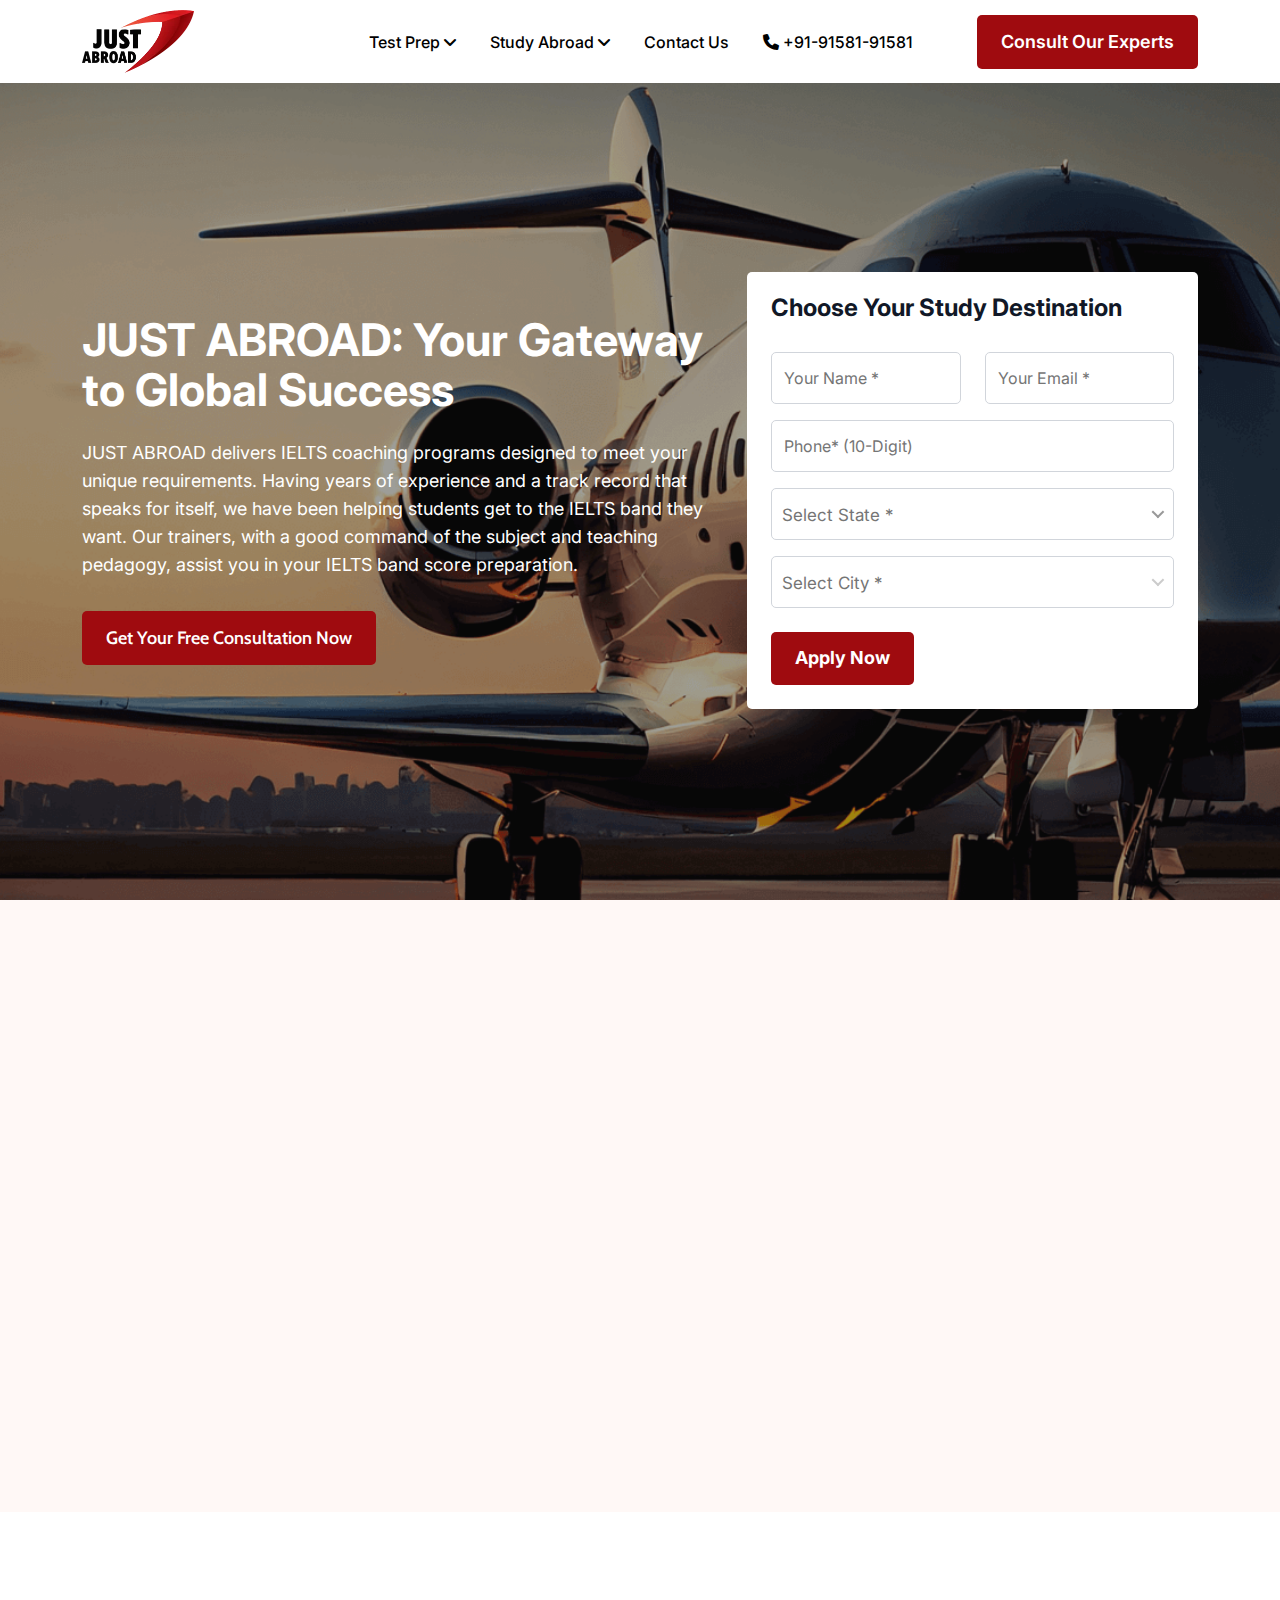
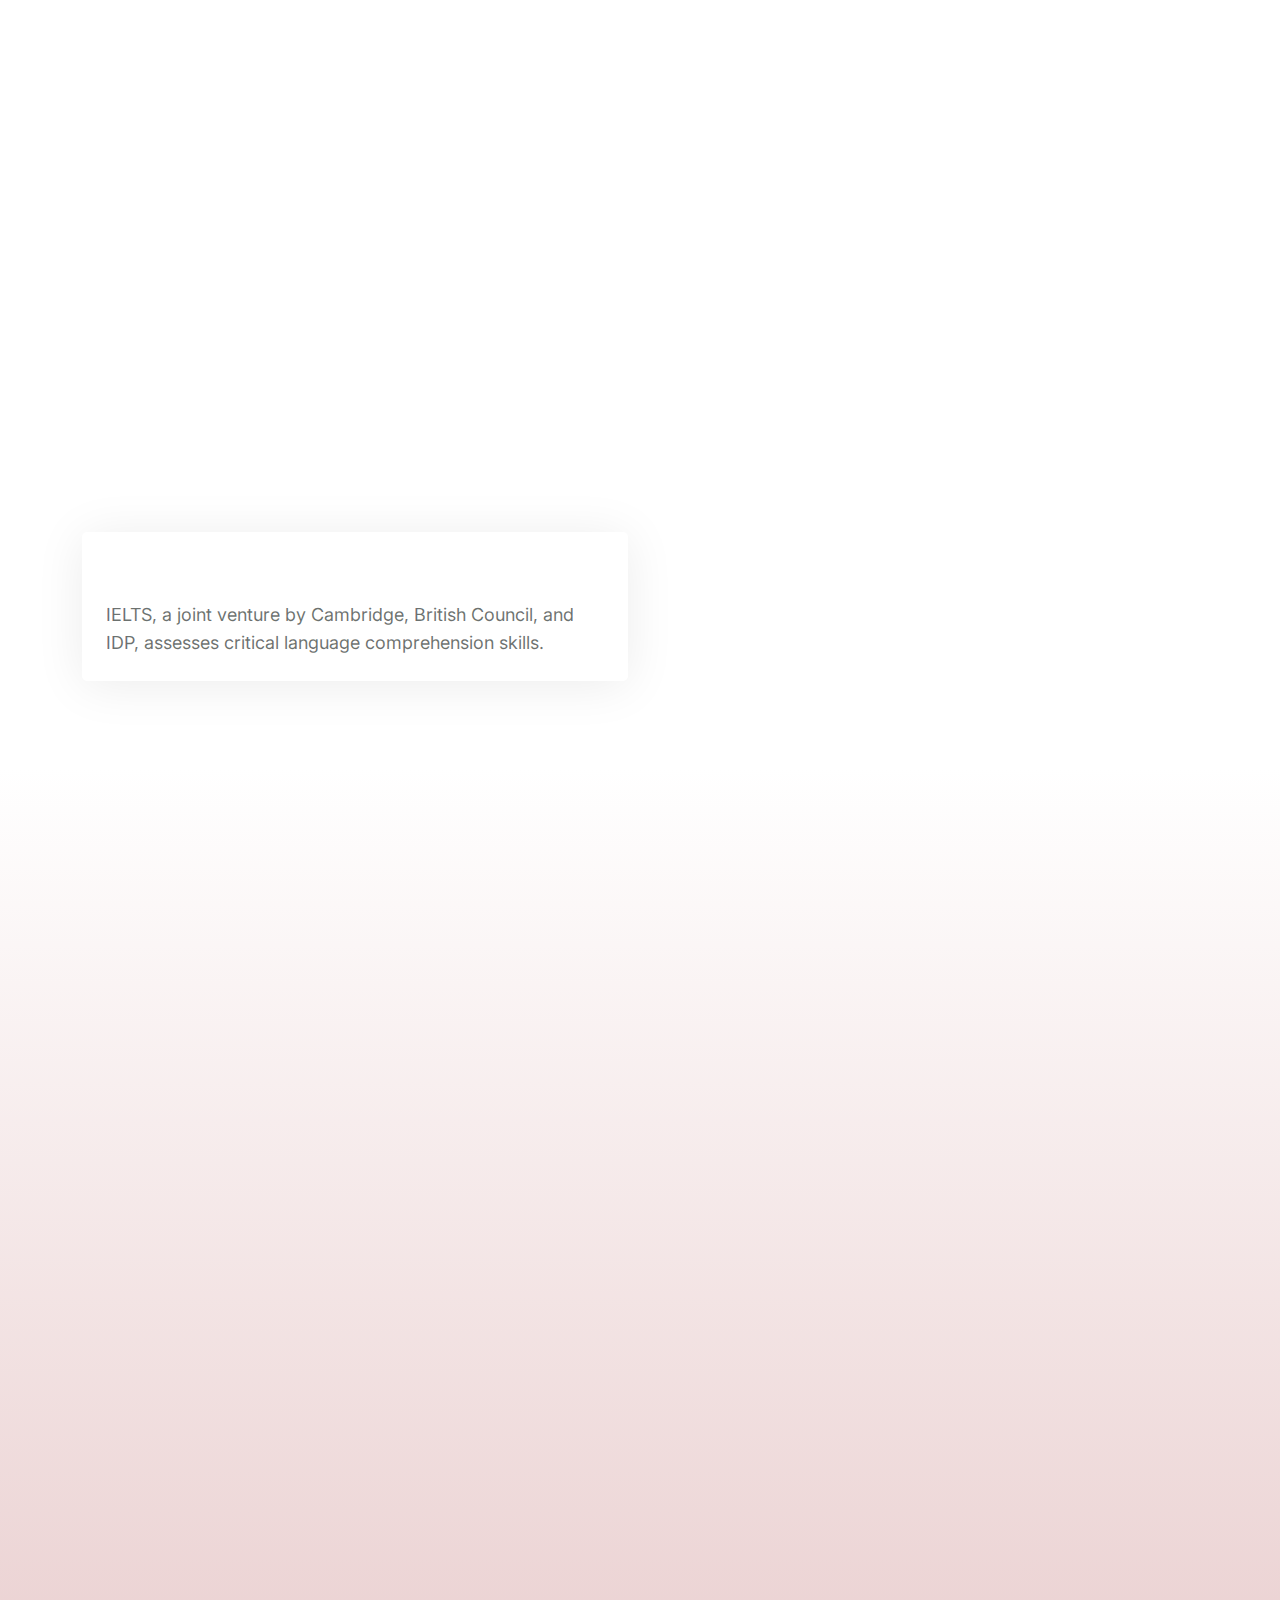
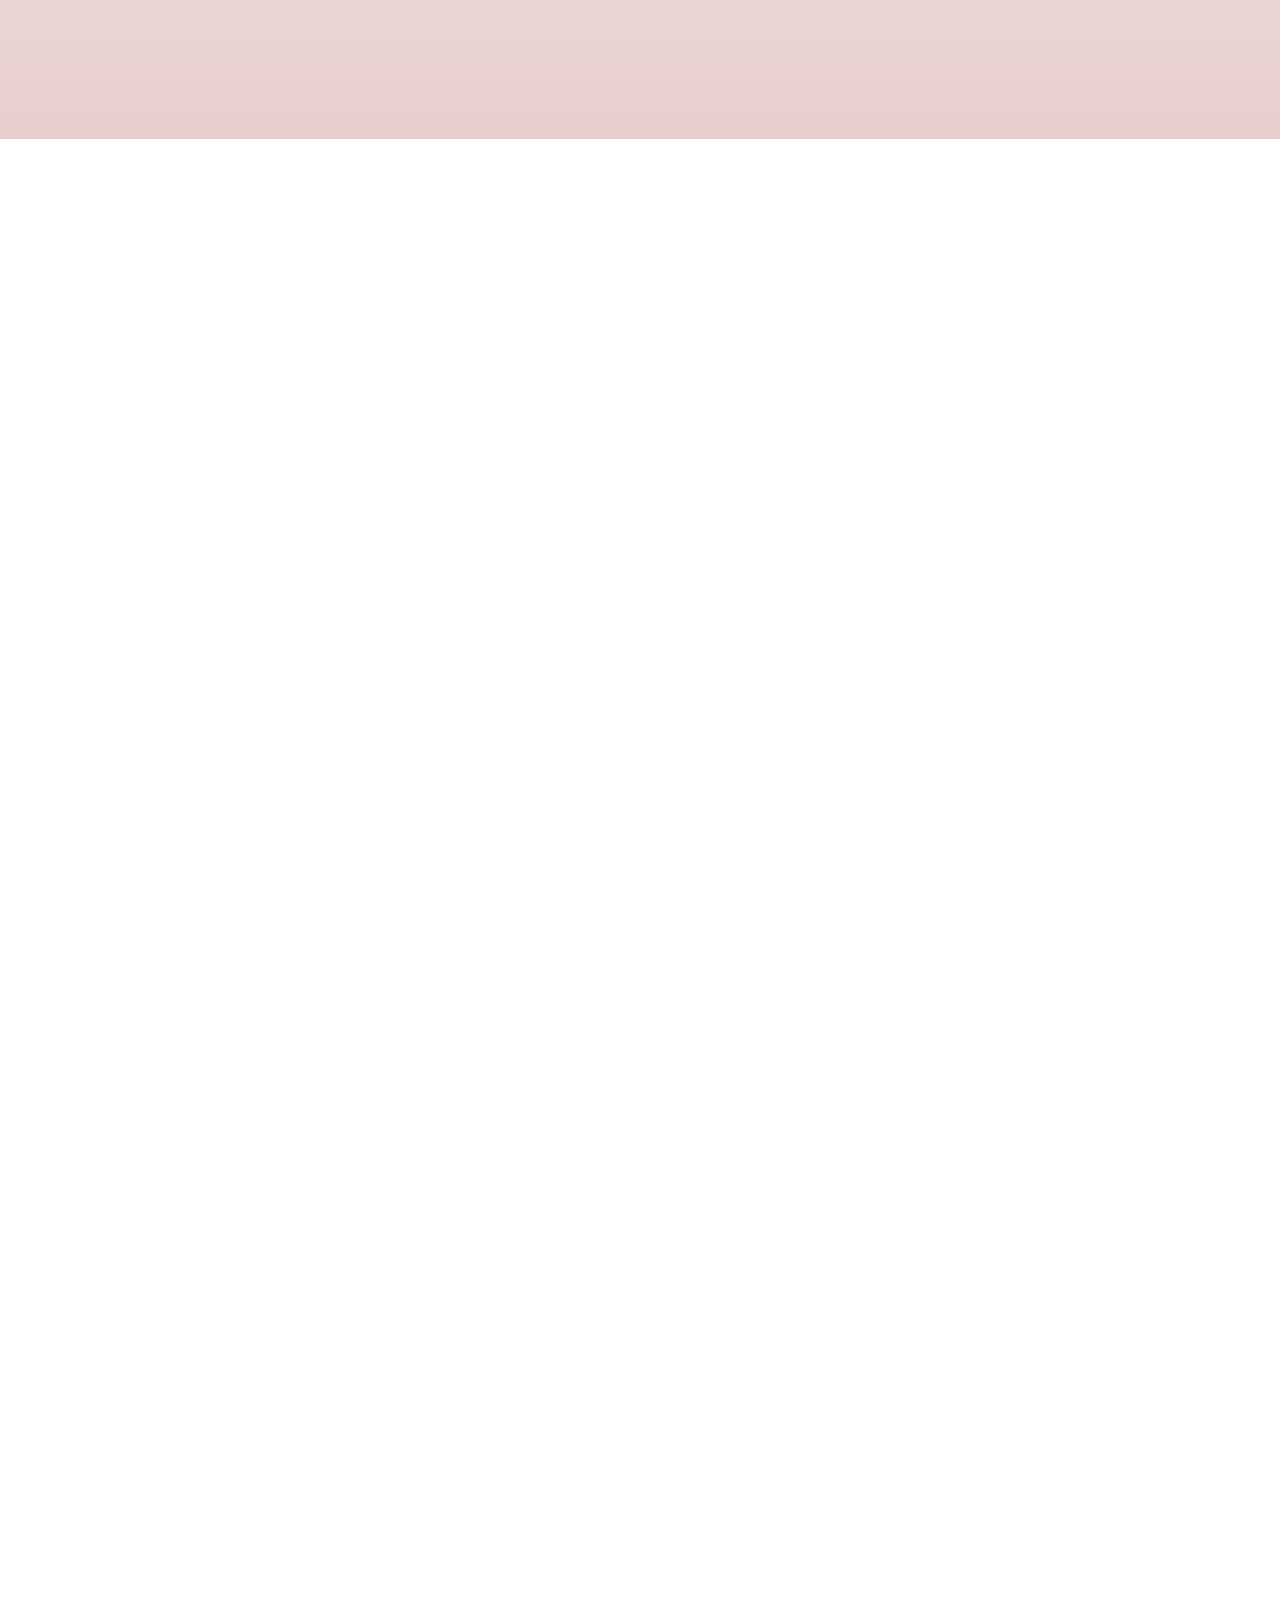
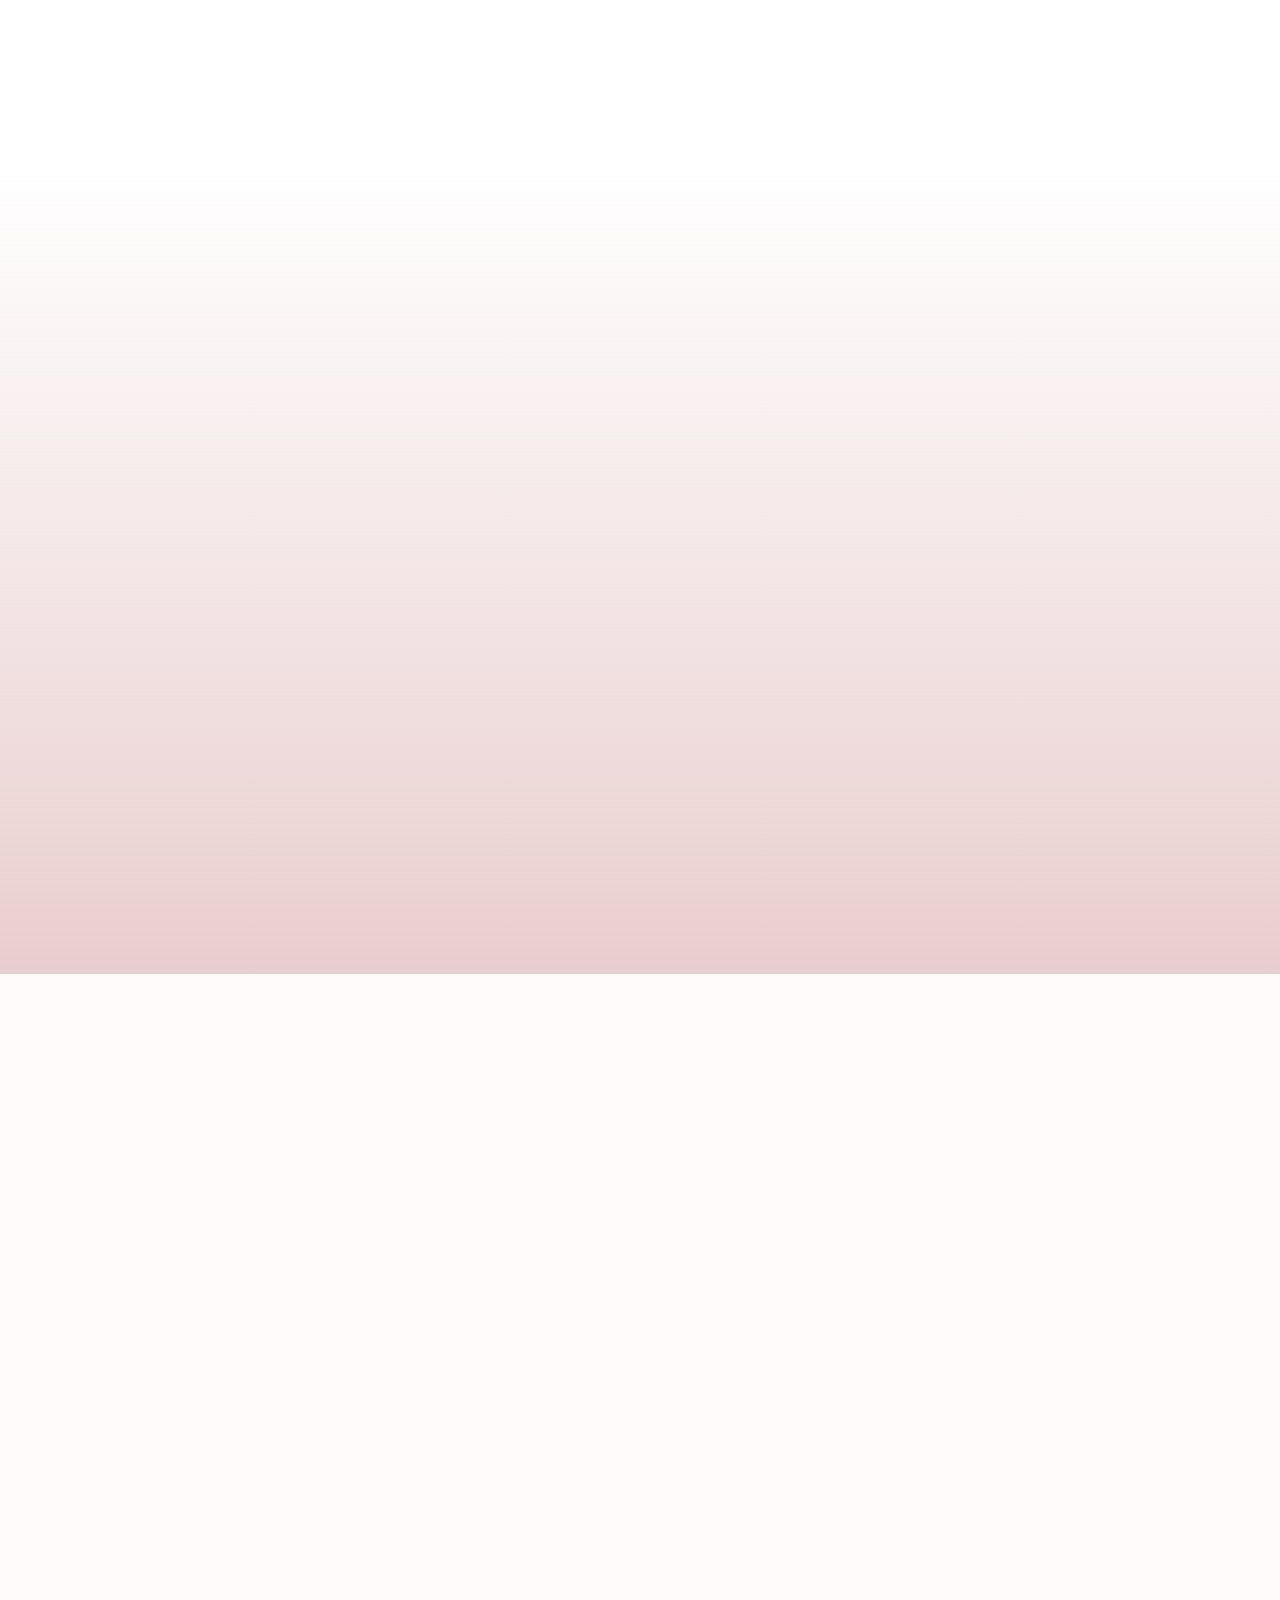
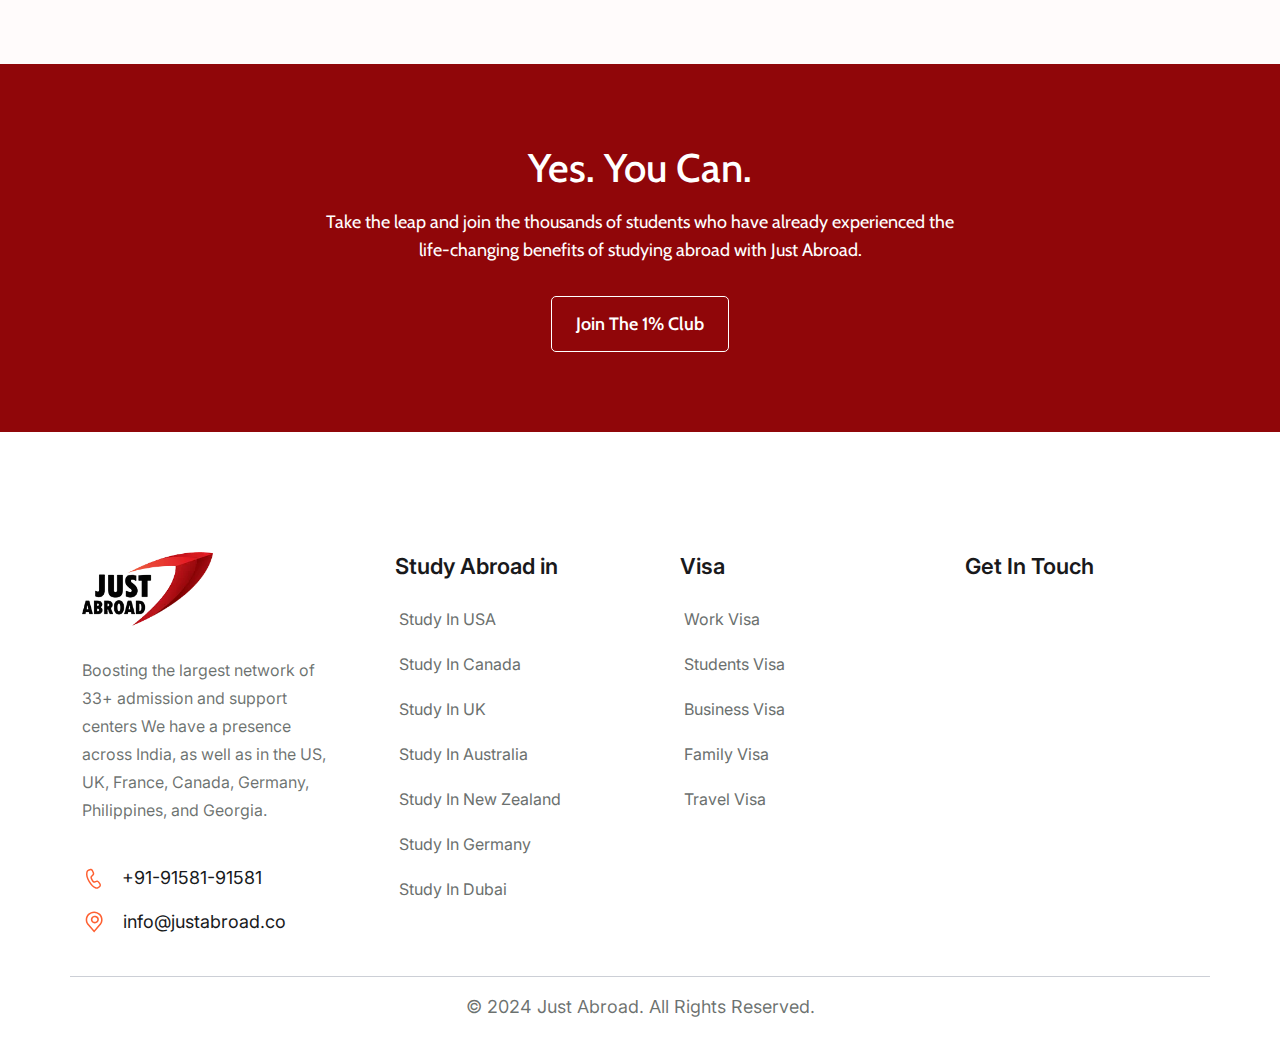
==== commit 2e330dc4: "Update index.html" ====
--- a/index.html
+++ b/index.html
@@ -1793,7 +1793,7 @@
   <footer class="footer-area padding-top">
     <div class="container">
       <div class="row">
-        <div class="col-lg-4">
+        <div class="col-lg-3 col-sm-6">
           <div class="single-footer mr50 hadding2">
             <div class="site-logo home1-site-logo">
               <a href="#">
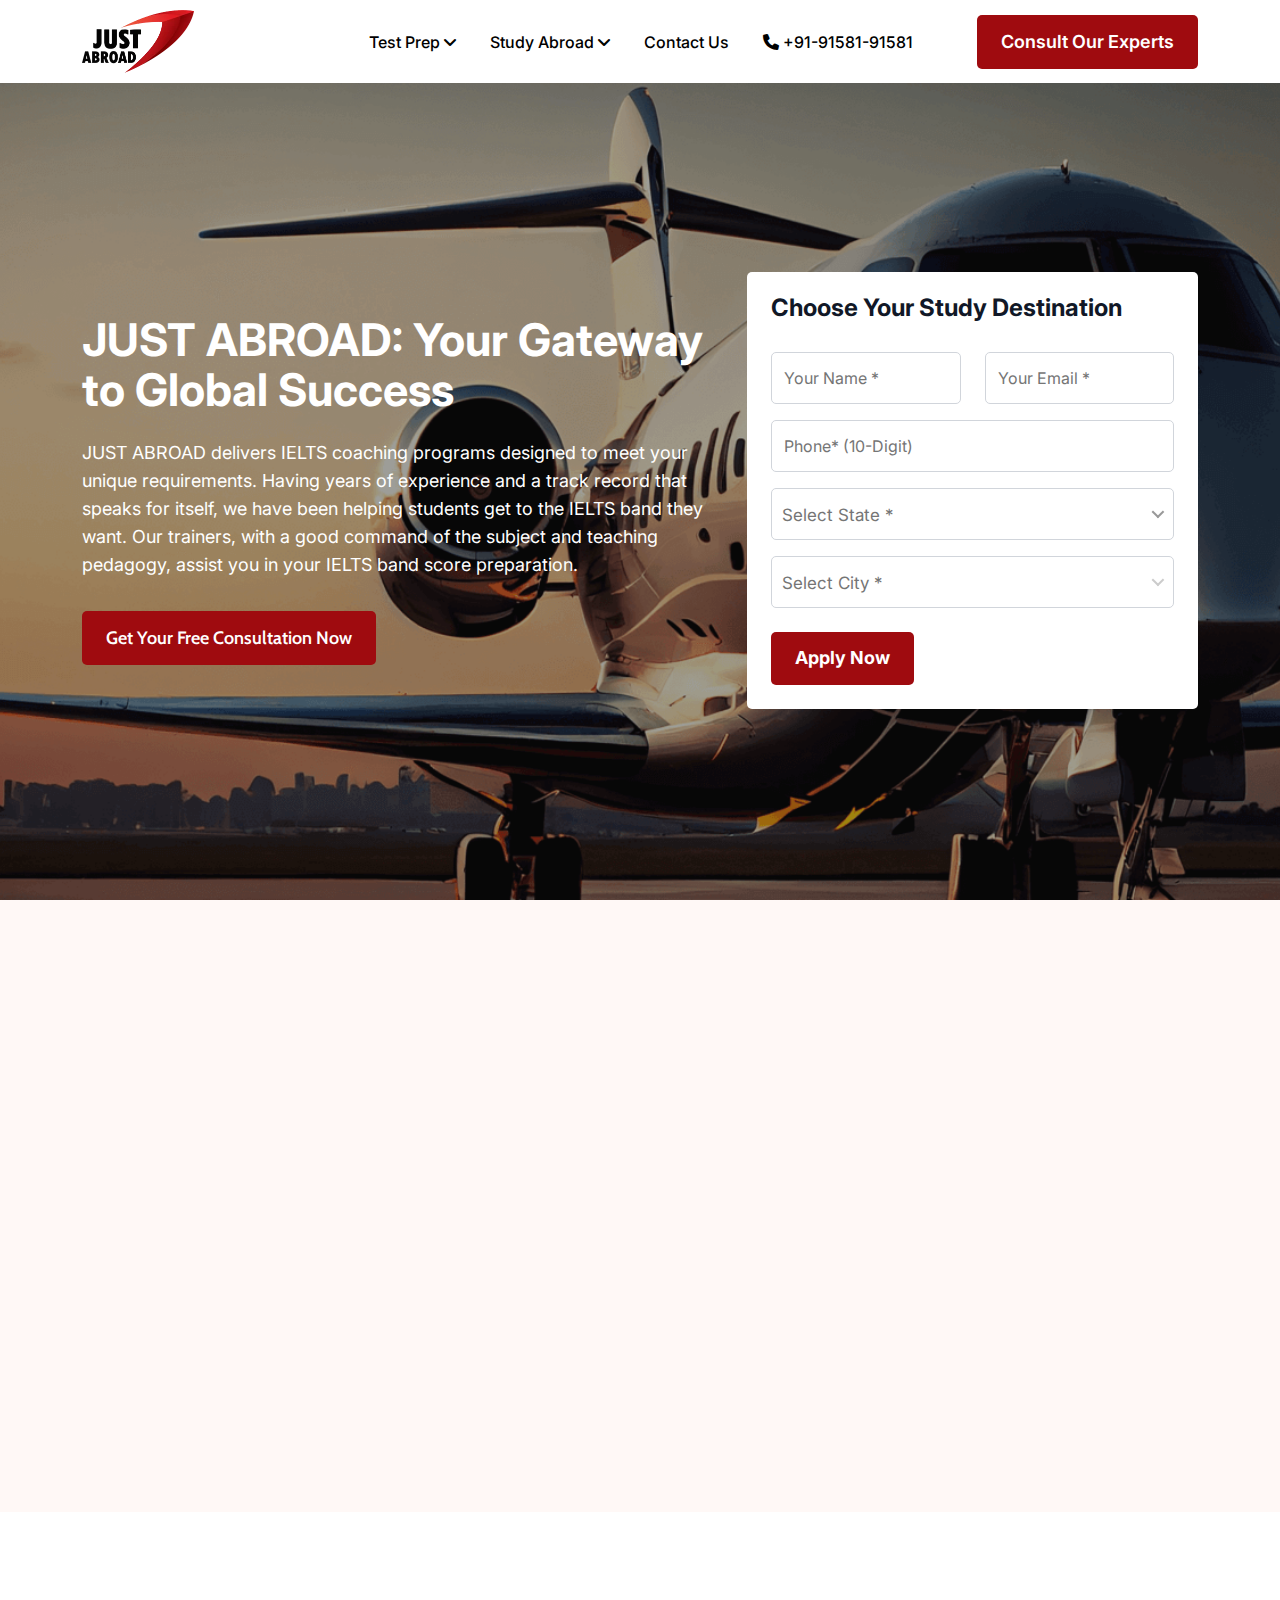
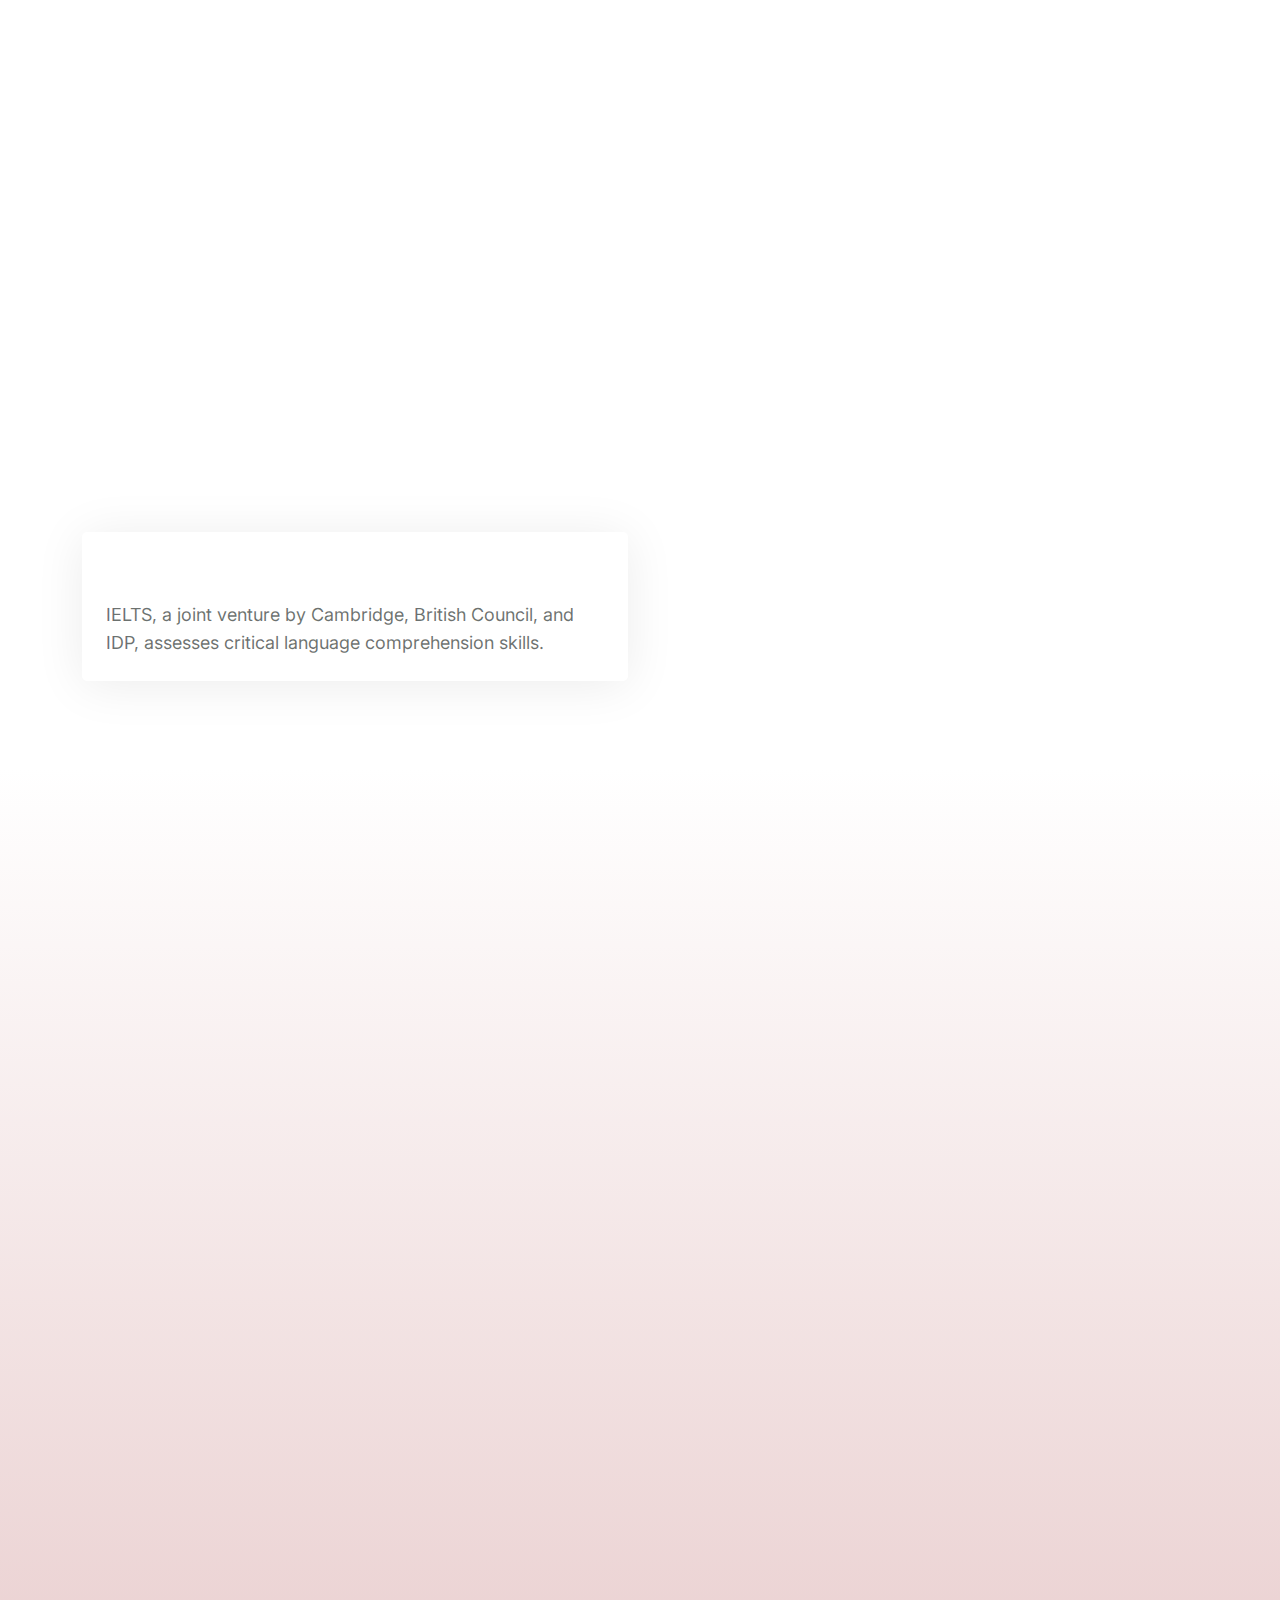
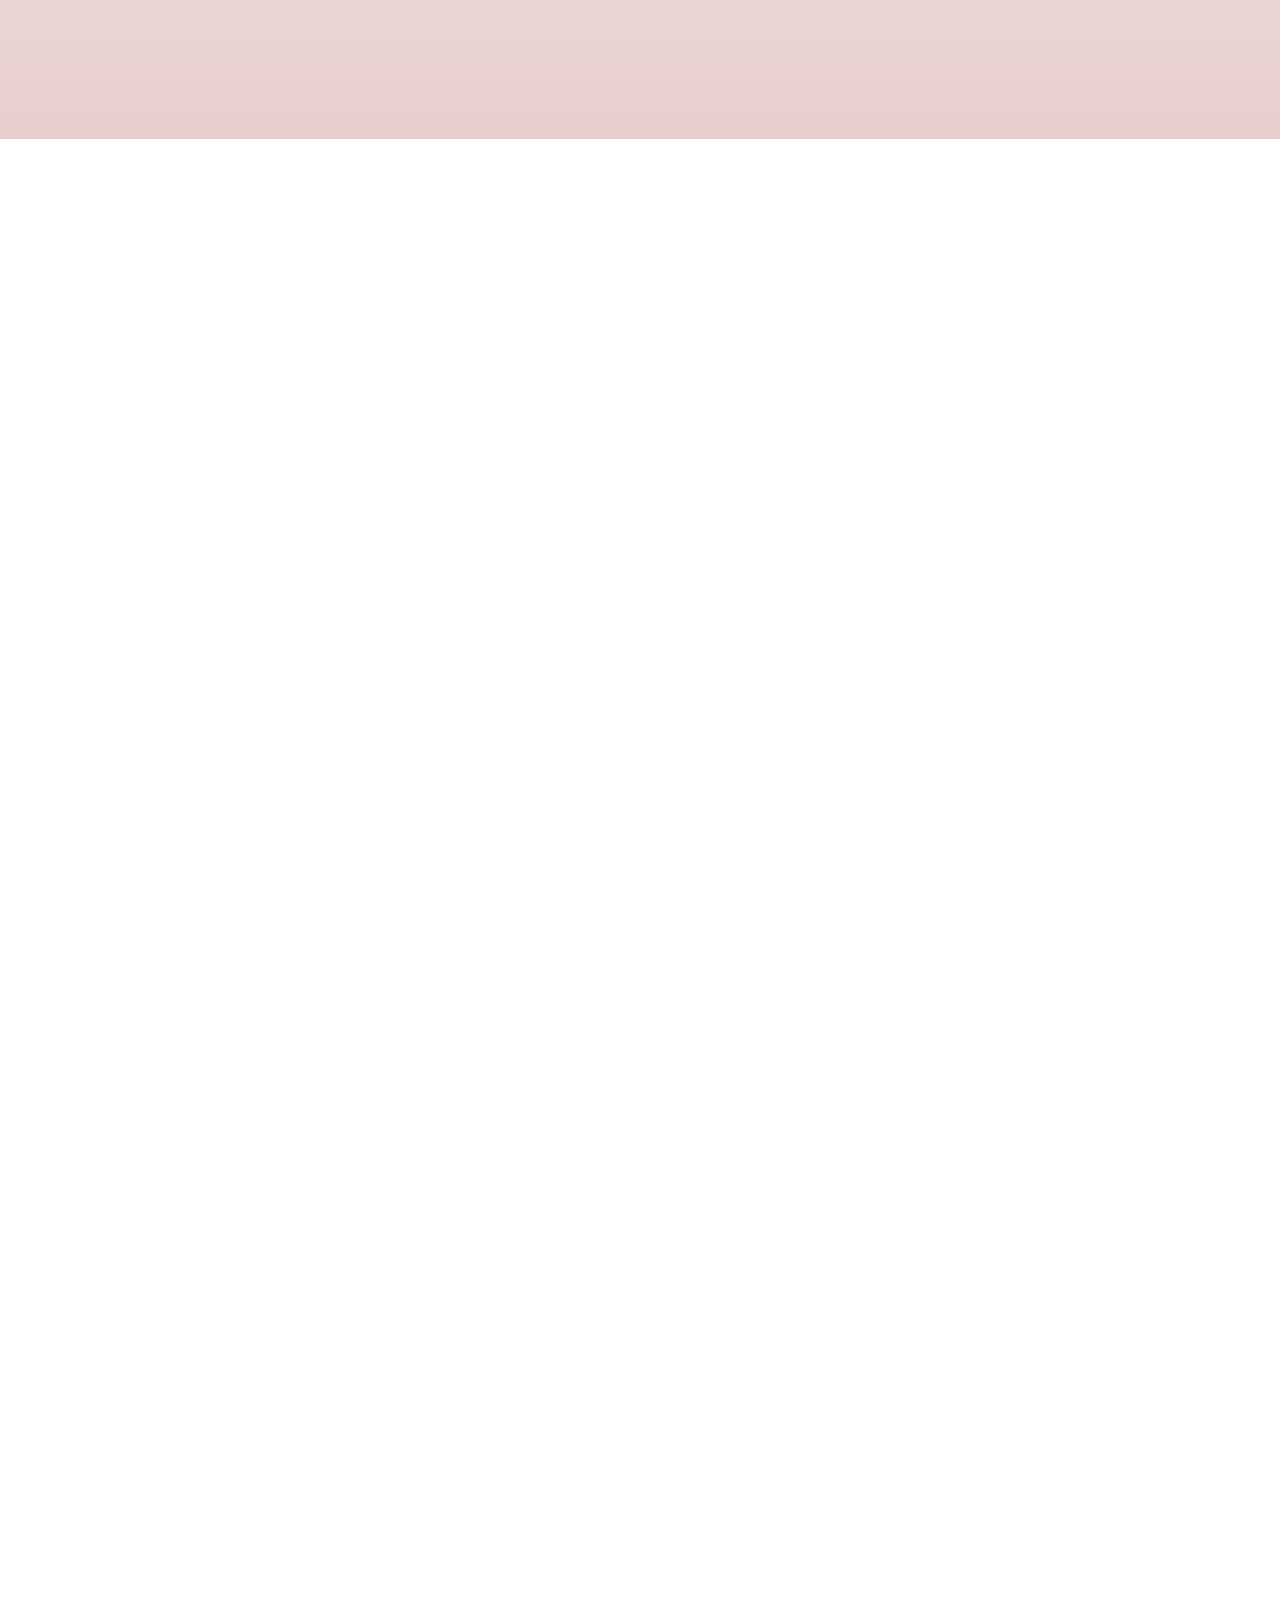
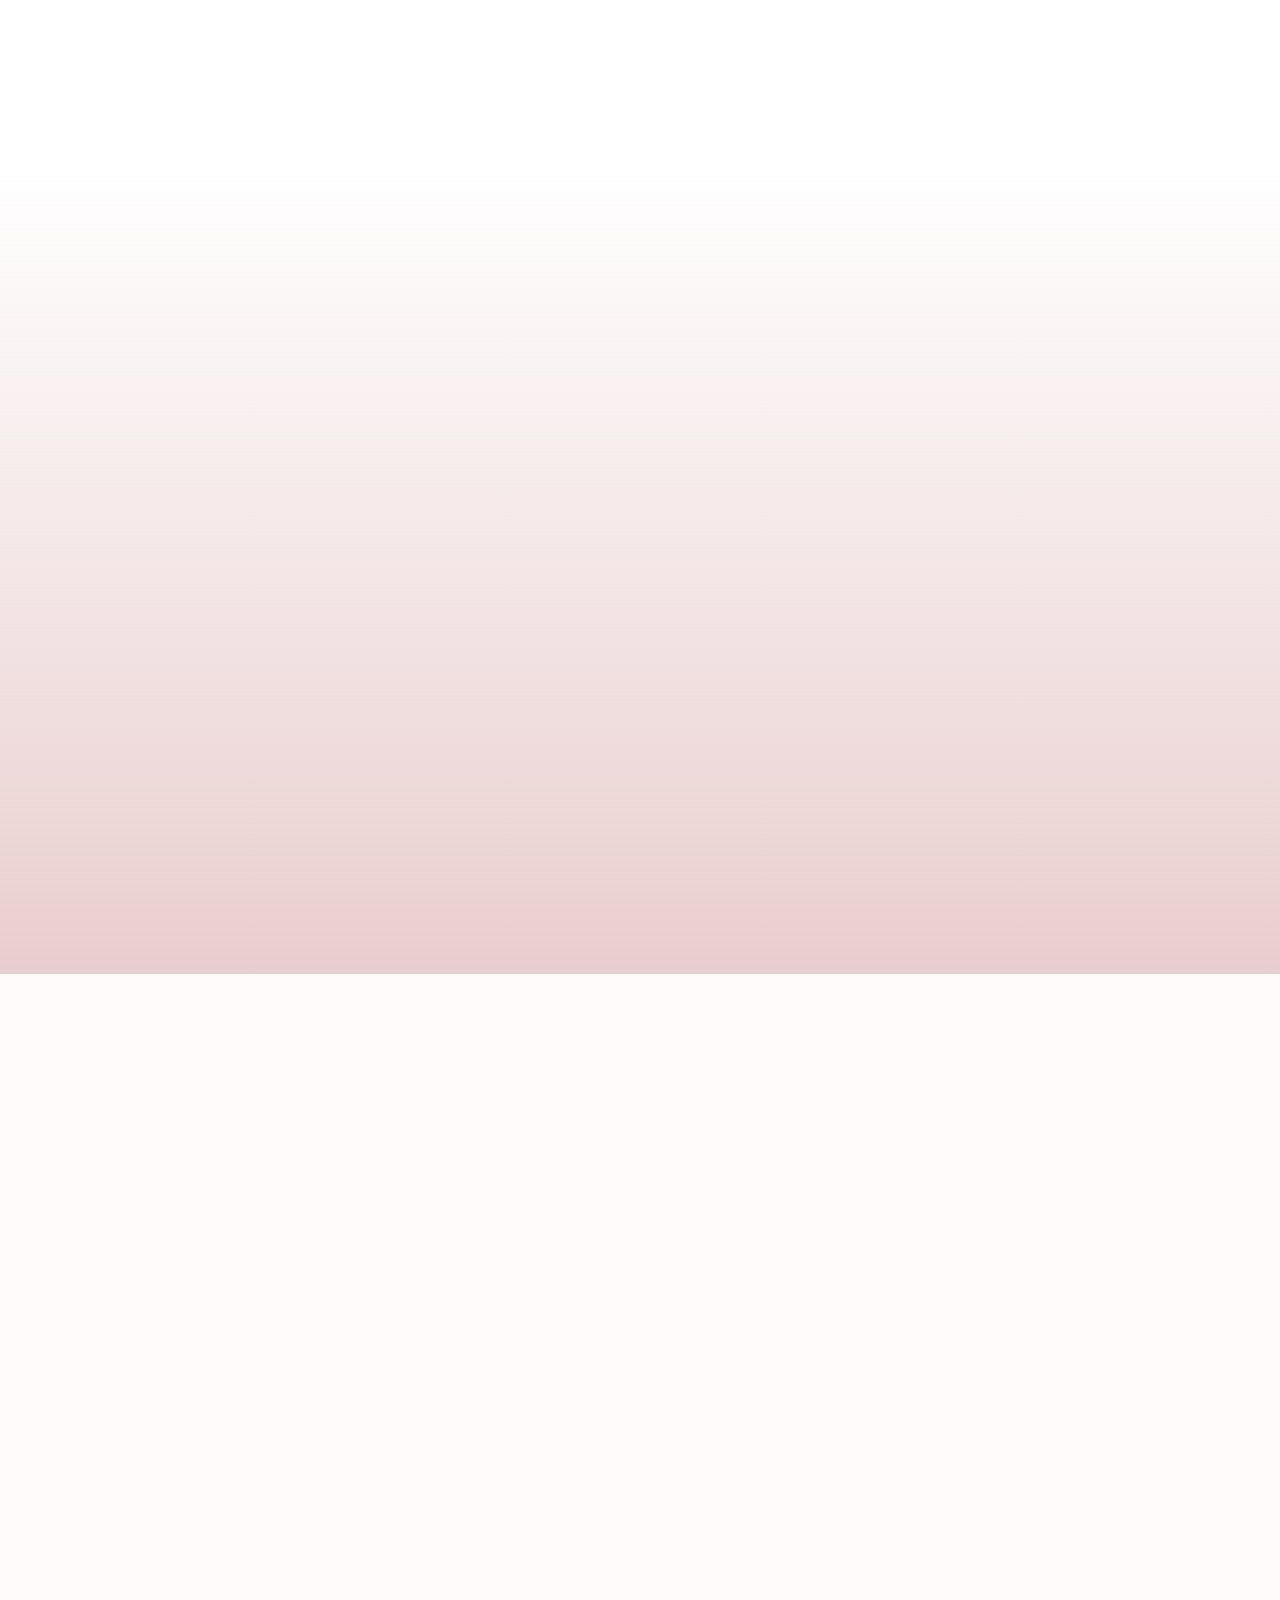
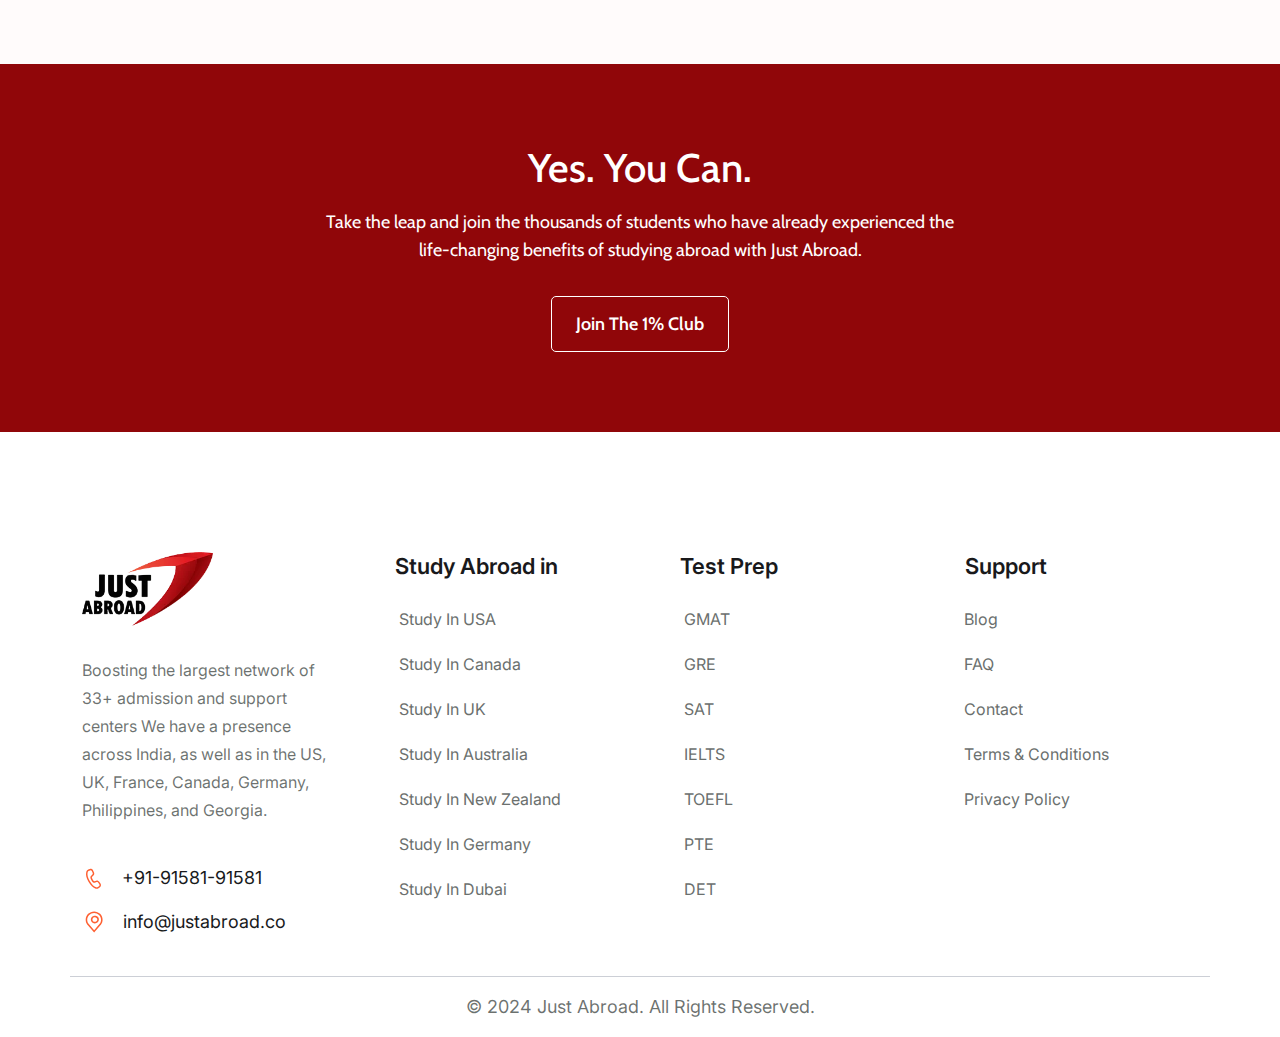
==== commit 05e5b17b: "Update index.html" ====
--- a/index.html
+++ b/index.html
@@ -1863,22 +1863,33 @@
         <div class="col-lg-3 col-sm-6 col-6 hadding2">
           <div class="single-footer single-footer9">
             <h3>
-              Visa
+              Test Prep
             </h3>
             <div>
               <ul>
-                <li><a href="#"><span><i class="fa-solid fa-plane"></i></span> Work Visa</a></li>
-                <li><a href="#"><span><i class="fa-solid fa-plane"></i></span> Students Visa</a></li>
-                <li><a href="#"><span><i class="fa-solid fa-plane"></i></span> Business Visa</a></li>
-                <li><a href="#"><span><i class="fa-solid fa-plane"></i></span> Family Visa</a></li>
-                <li><a href="#"><span><i class="fa-solid fa-plane"></i></span> Travel Visa</a></li>
+                <li><a href="#"><span><i class="fa-solid fa-plane"></i></span> GMAT</a></li>
+                <li><a href="#"><span><i class="fa-solid fa-plane"></i></span> GRE</a></li>
+                <li><a href="#"><span><i class="fa-solid fa-plane"></i></span> SAT</a></li>
+                <li><a href="#"><span><i class="fa-solid fa-plane"></i></span> IELTS</a></li>
+                <li><a href="#"><span><i class="fa-solid fa-plane"></i></span> TOEFL</a></li>
+                <li><a href="#"><span><i class="fa-solid fa-plane"></i></span> PTE</a></li>
+                <li><a href="#"><span><i class="fa-solid fa-plane"></i></span> DET</a></li>
               </ul>
             </div>
           </div>
         </div>
         <div class="col-lg-3 col-sm-6 hadding2">
           <div class="single-footer-contact single-footer single-footer2">
-            <h3>Get in touch</h3>
+            <h3>Support</h3>
+            <div>
+              <ul>
+                <li><a href="#"><span><i class="fa-solid fa-plane"></i></span> Blog</a></li>
+                <li><a href="#"><span><i class="fa-solid fa-plane"></i></span> FAQ</a></li>
+                <li><a href="#"><span><i class="fa-solid fa-plane"></i></span> Contact</a></li>
+                <li><a href="#"><span><i class="fa-solid fa-plane"></i></span> Terms & Conditions</a></li>
+                <li><a href="#"><span><i class="fa-solid fa-plane"></i></span> Privacy Policy</a></li>
+              </ul>
+            </div>
             <!-- <div class="padding-left20">
                         <div class="hadding1">
                         <p style="color: #181A1C;">2025 Rockledge Dr #130 Rockledge, United States</p>
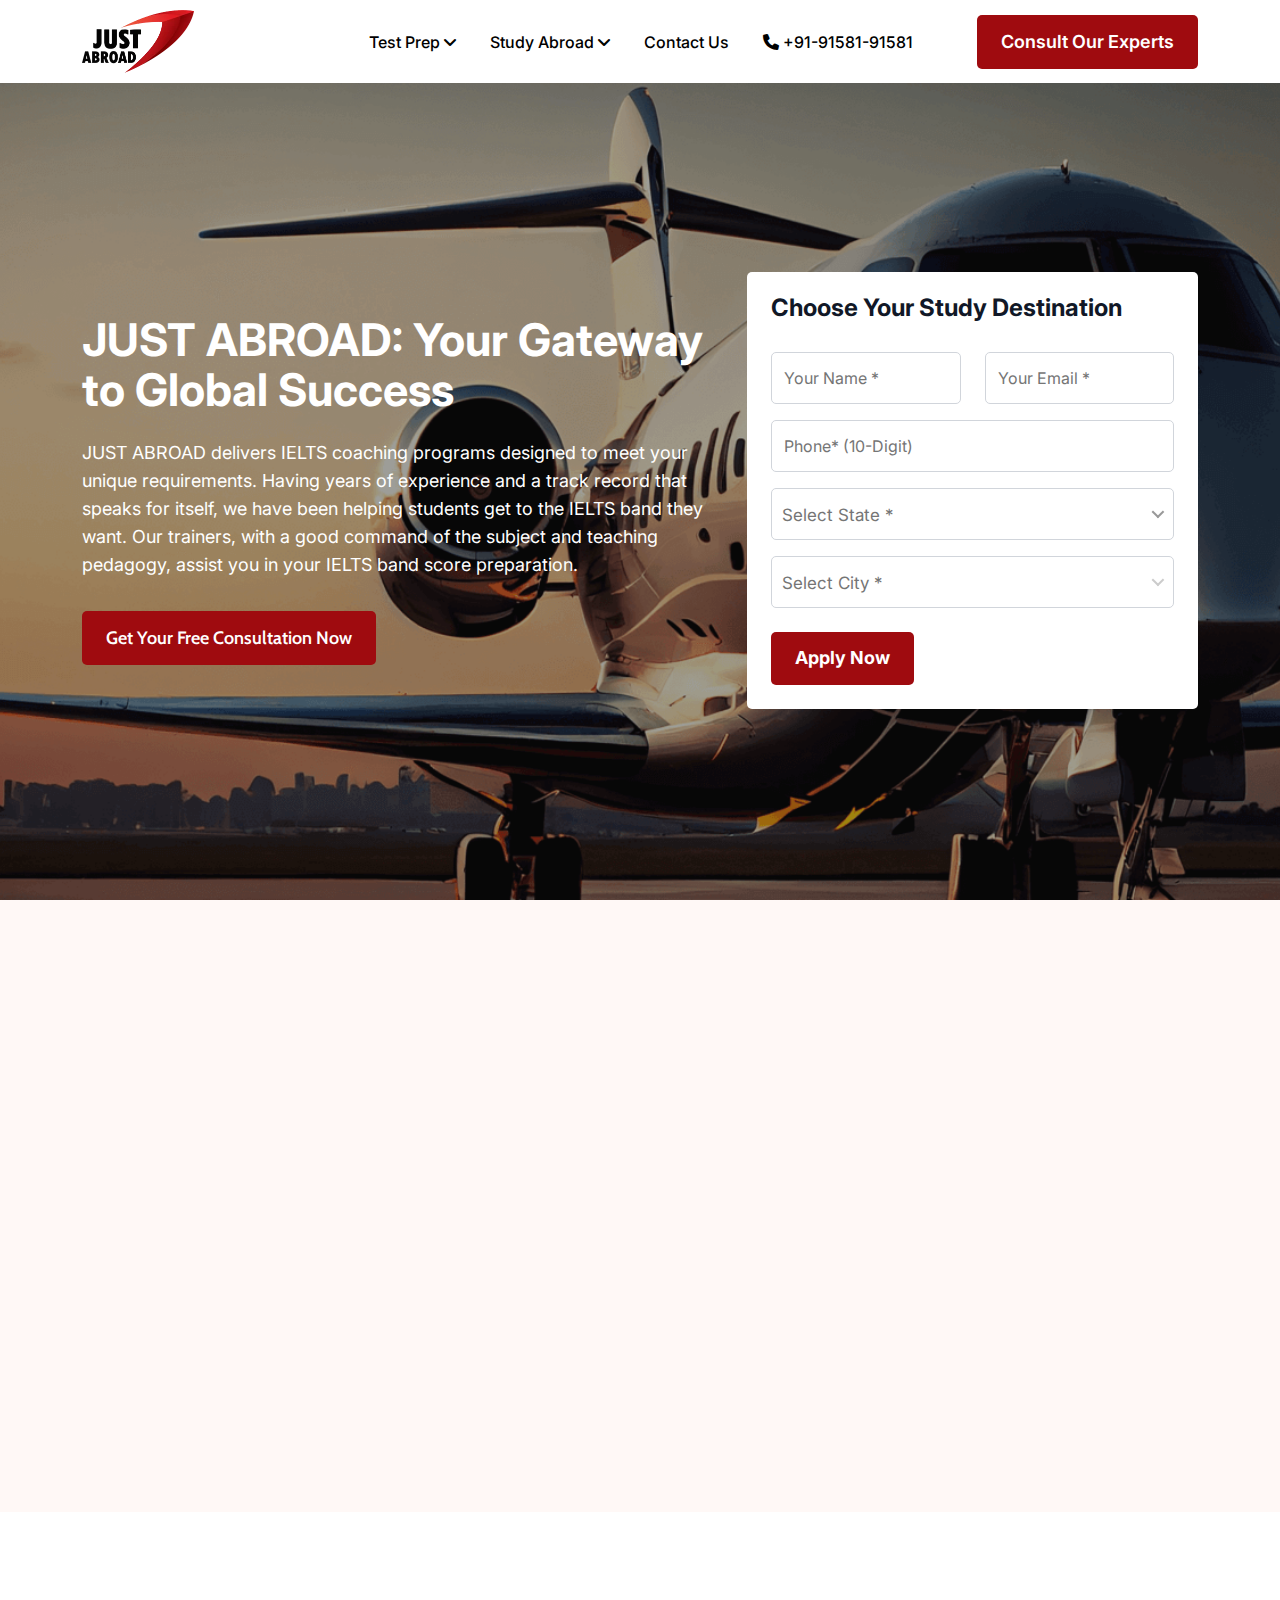
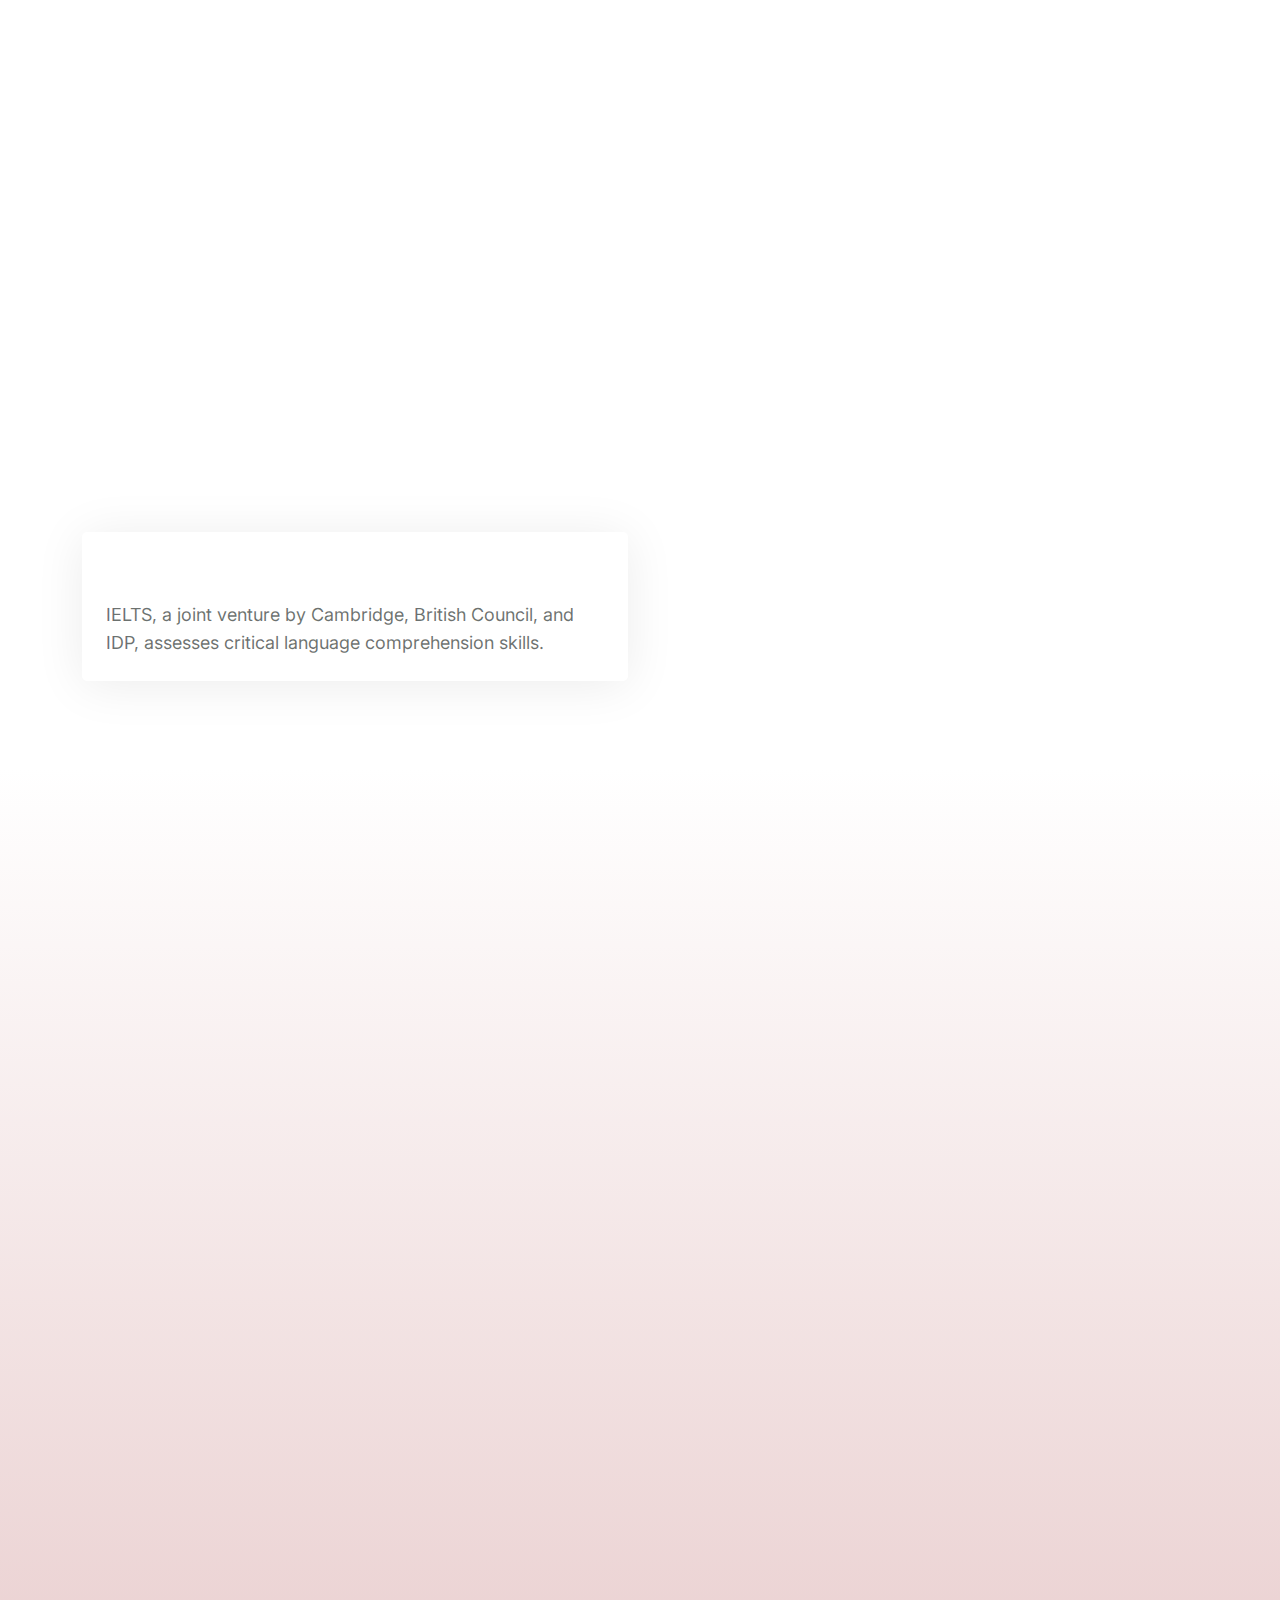
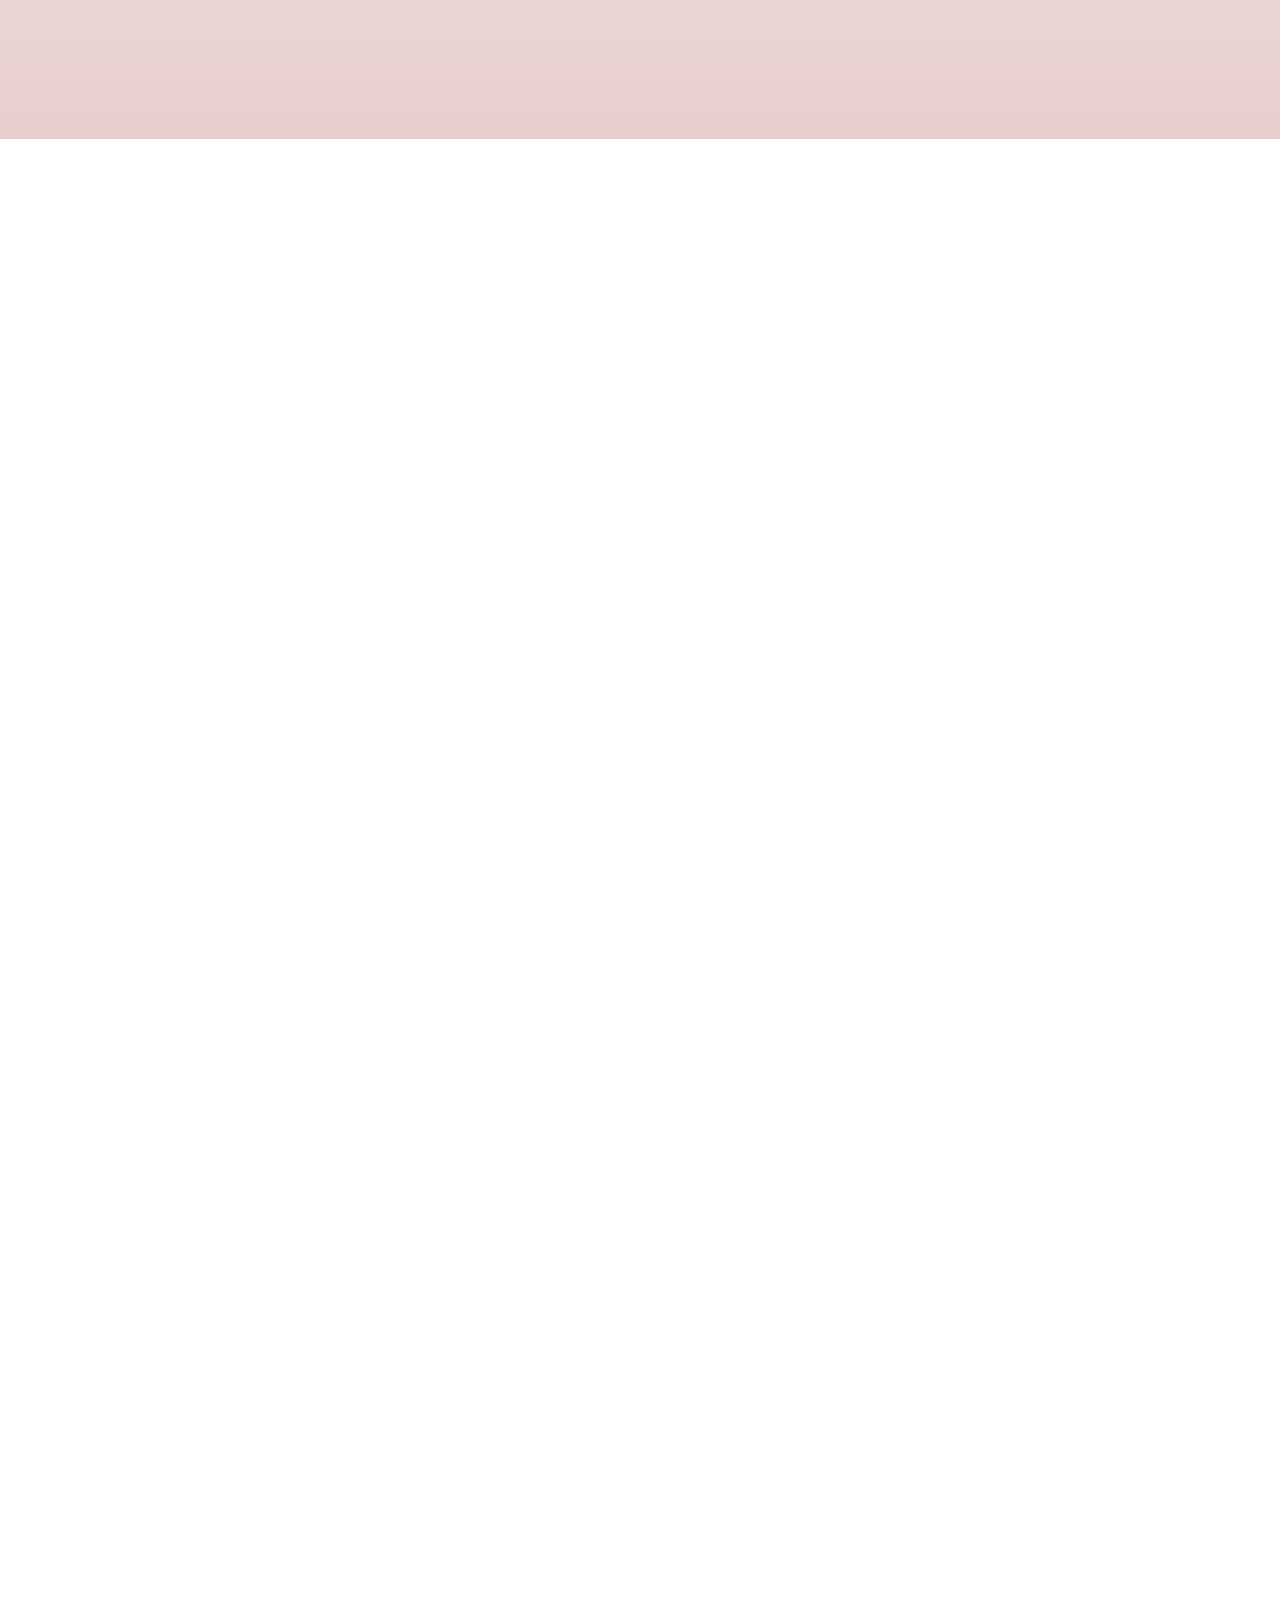
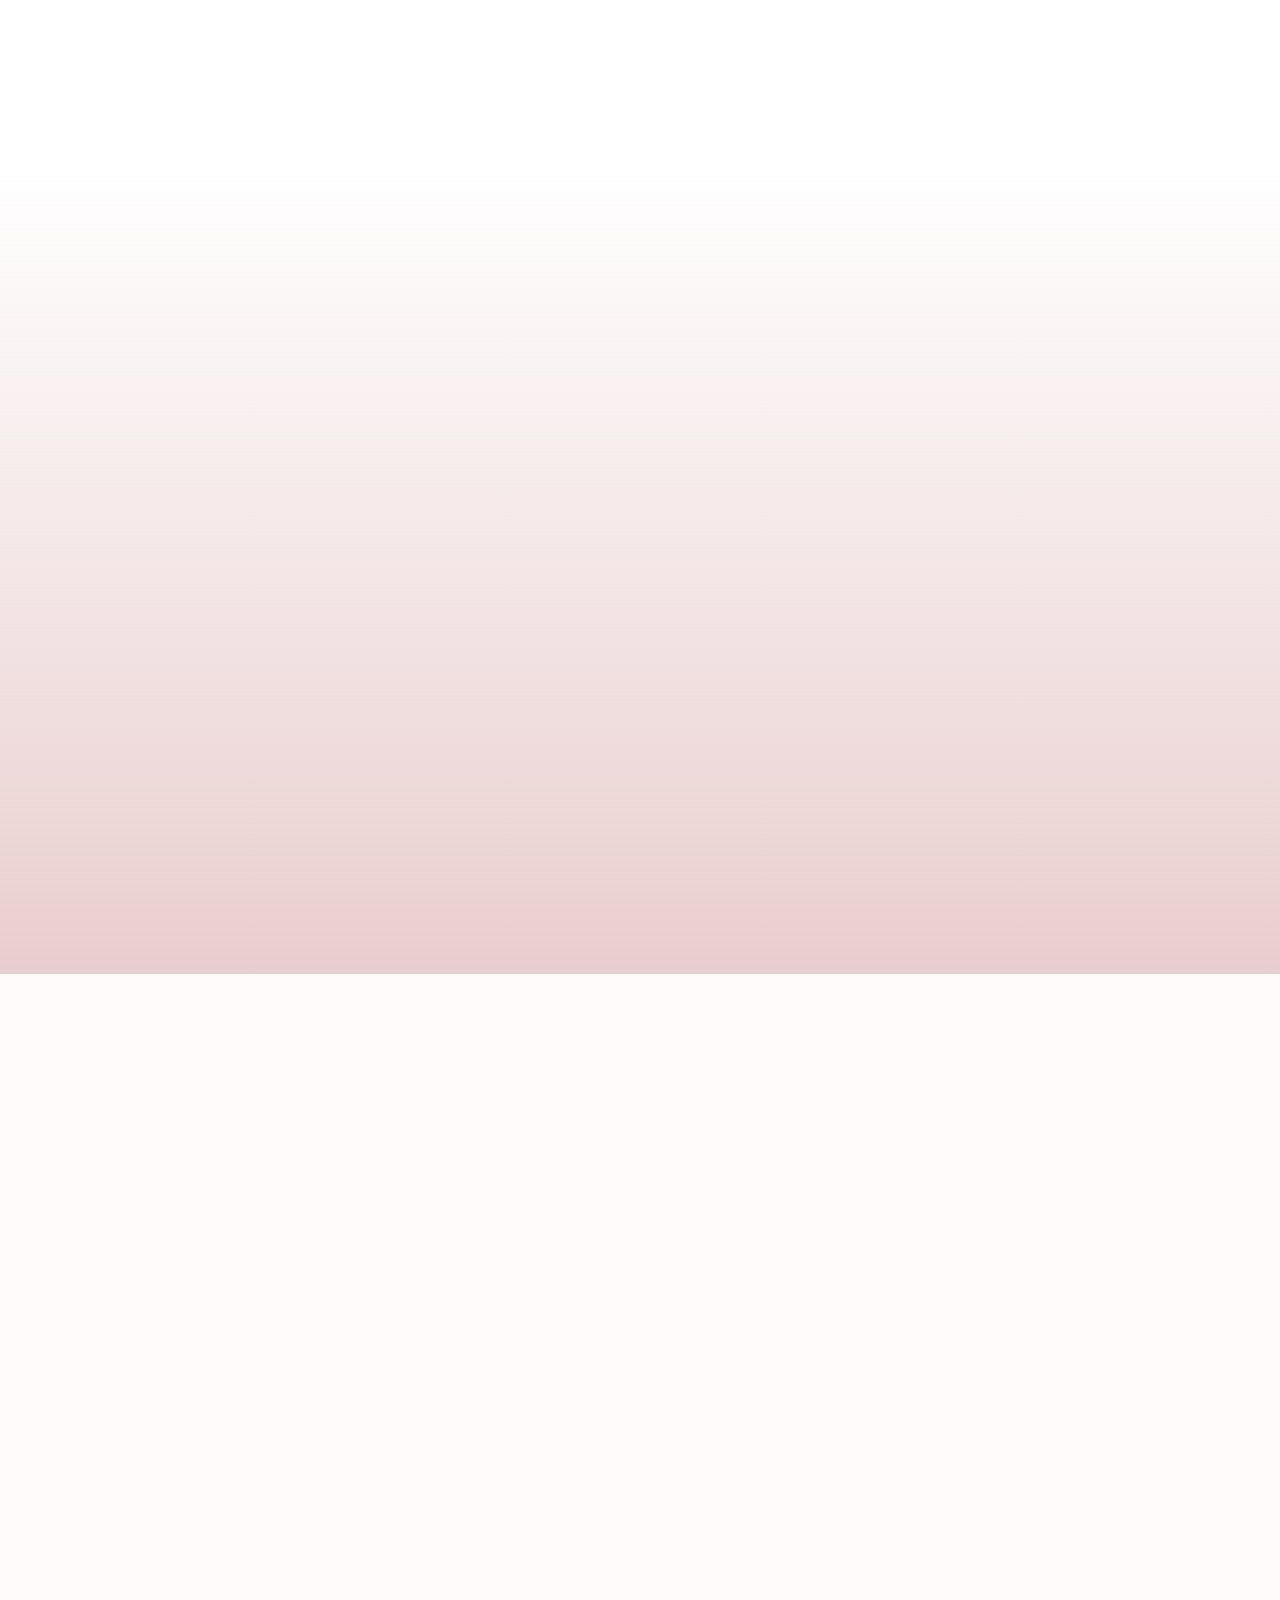
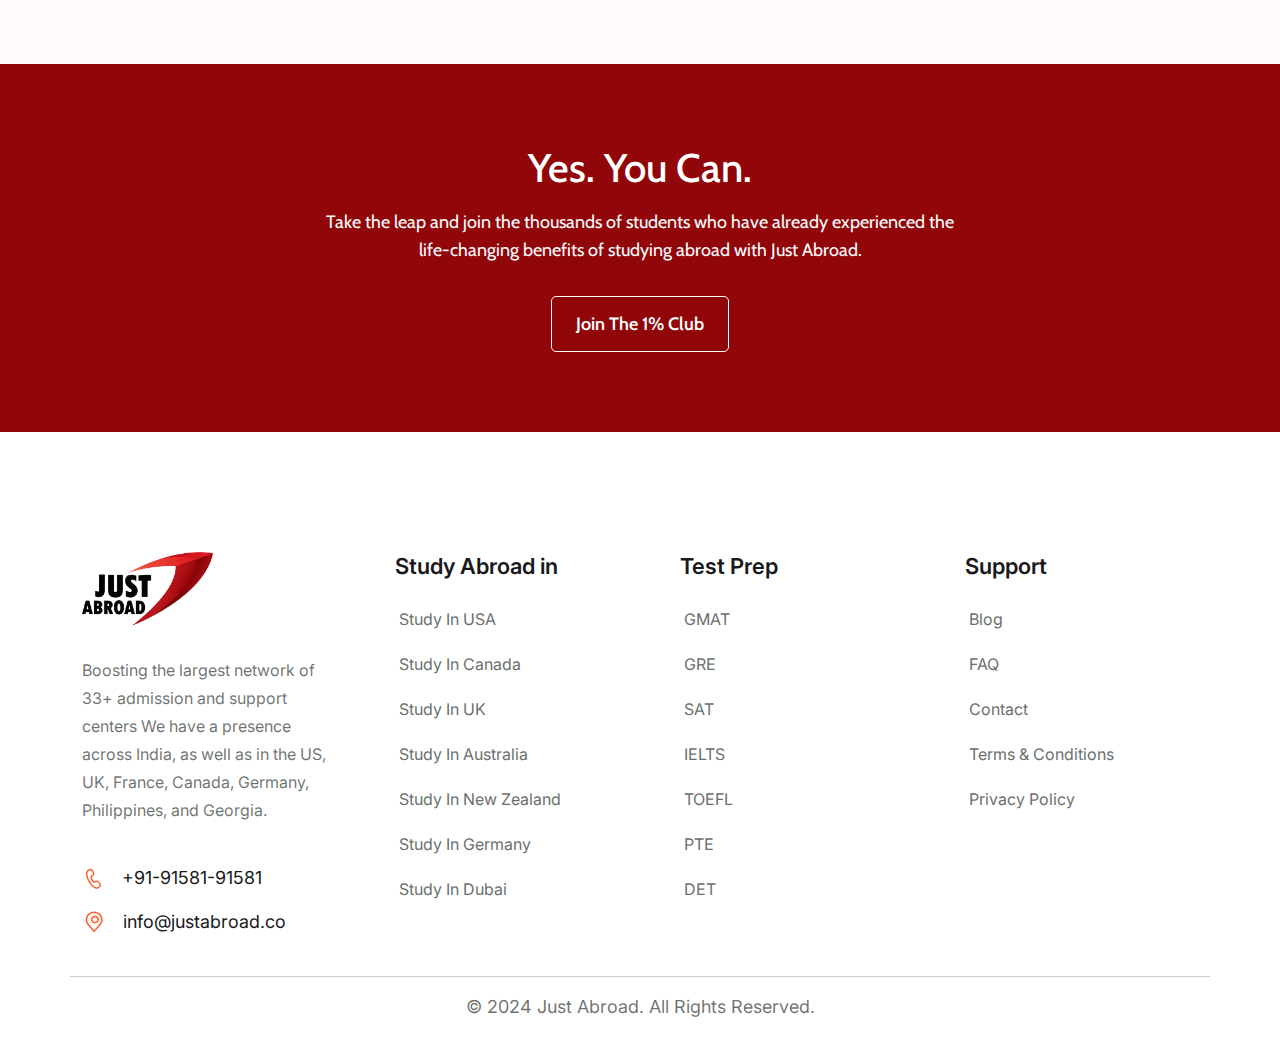
==== commit dd5dee15: "Update index.html" ====
--- a/index.html
+++ b/index.html
@@ -1879,7 +1879,7 @@
           </div>
         </div>
         <div class="col-lg-3 col-sm-6 hadding2">
-          <div class="single-footer-contact single-footer single-footer2">
+          <div class="single-footer single-footer9">
             <h3>Support</h3>
             <div>
               <ul>
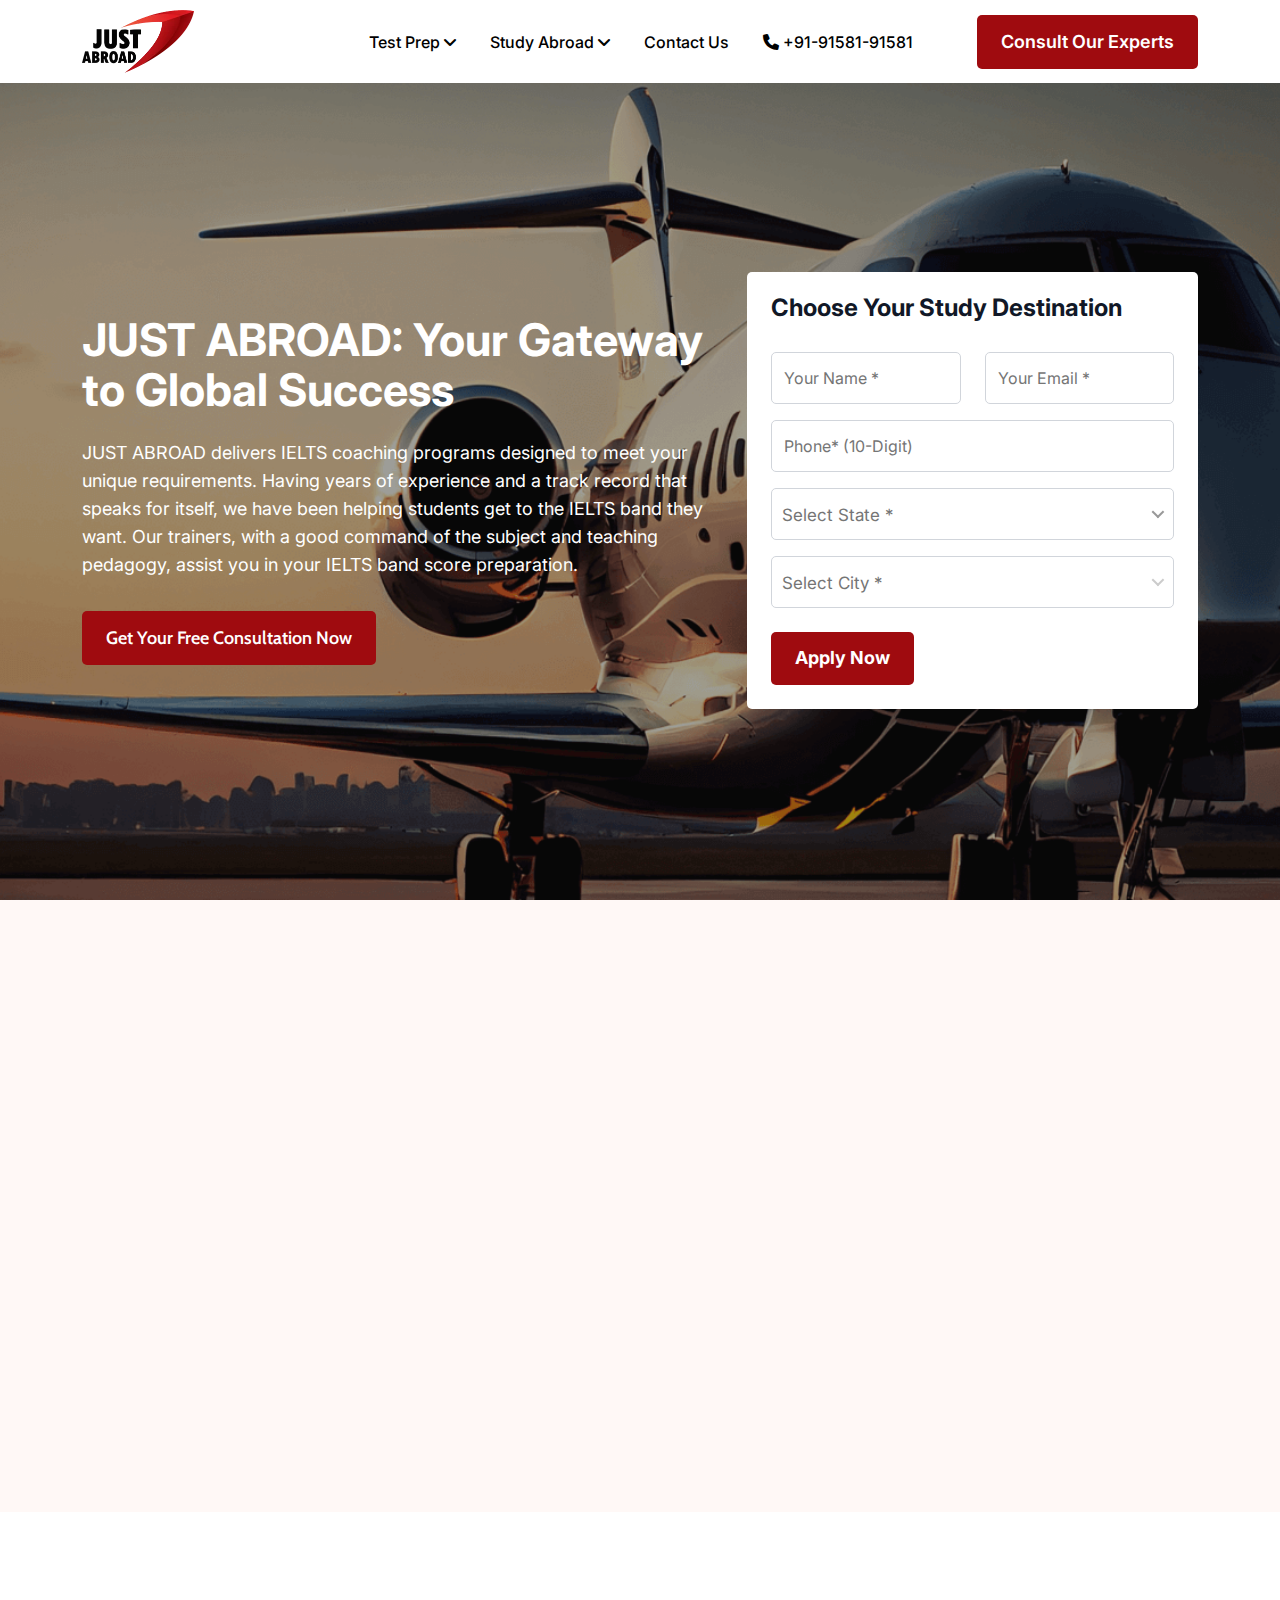
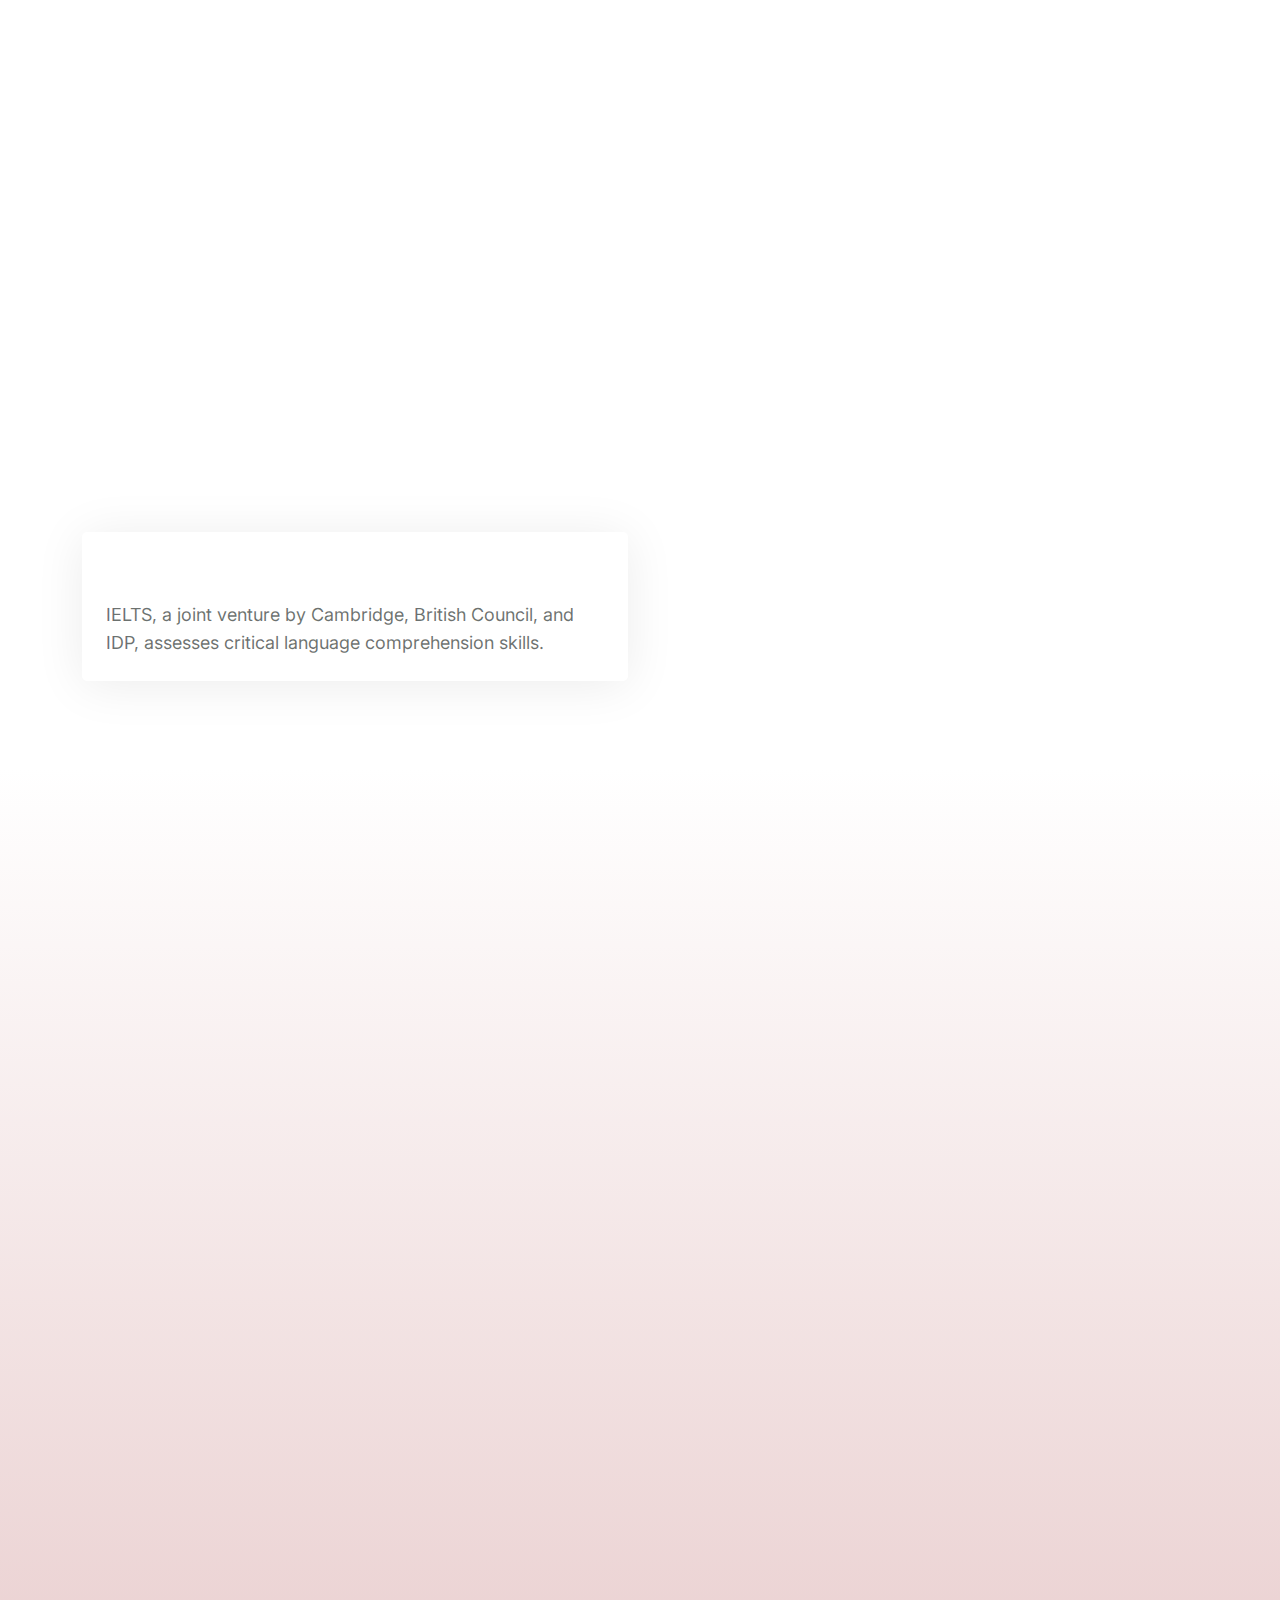
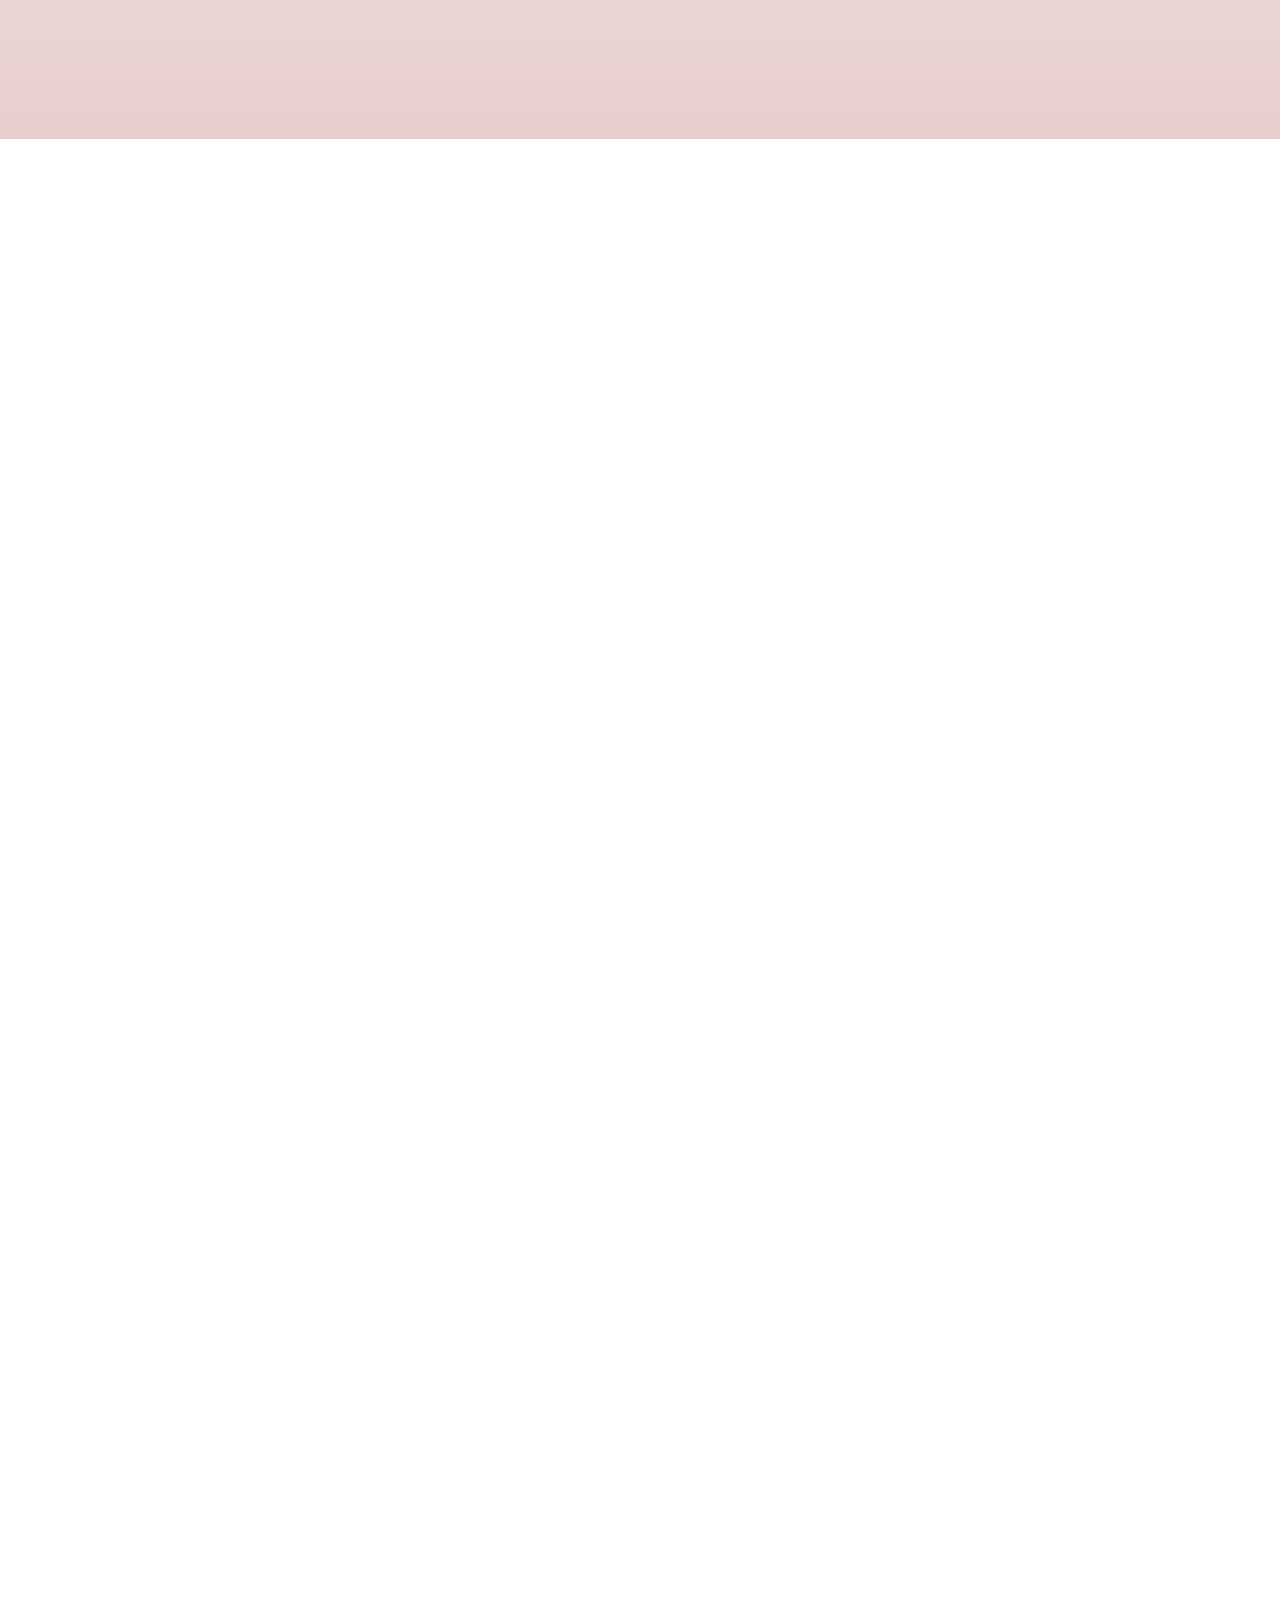
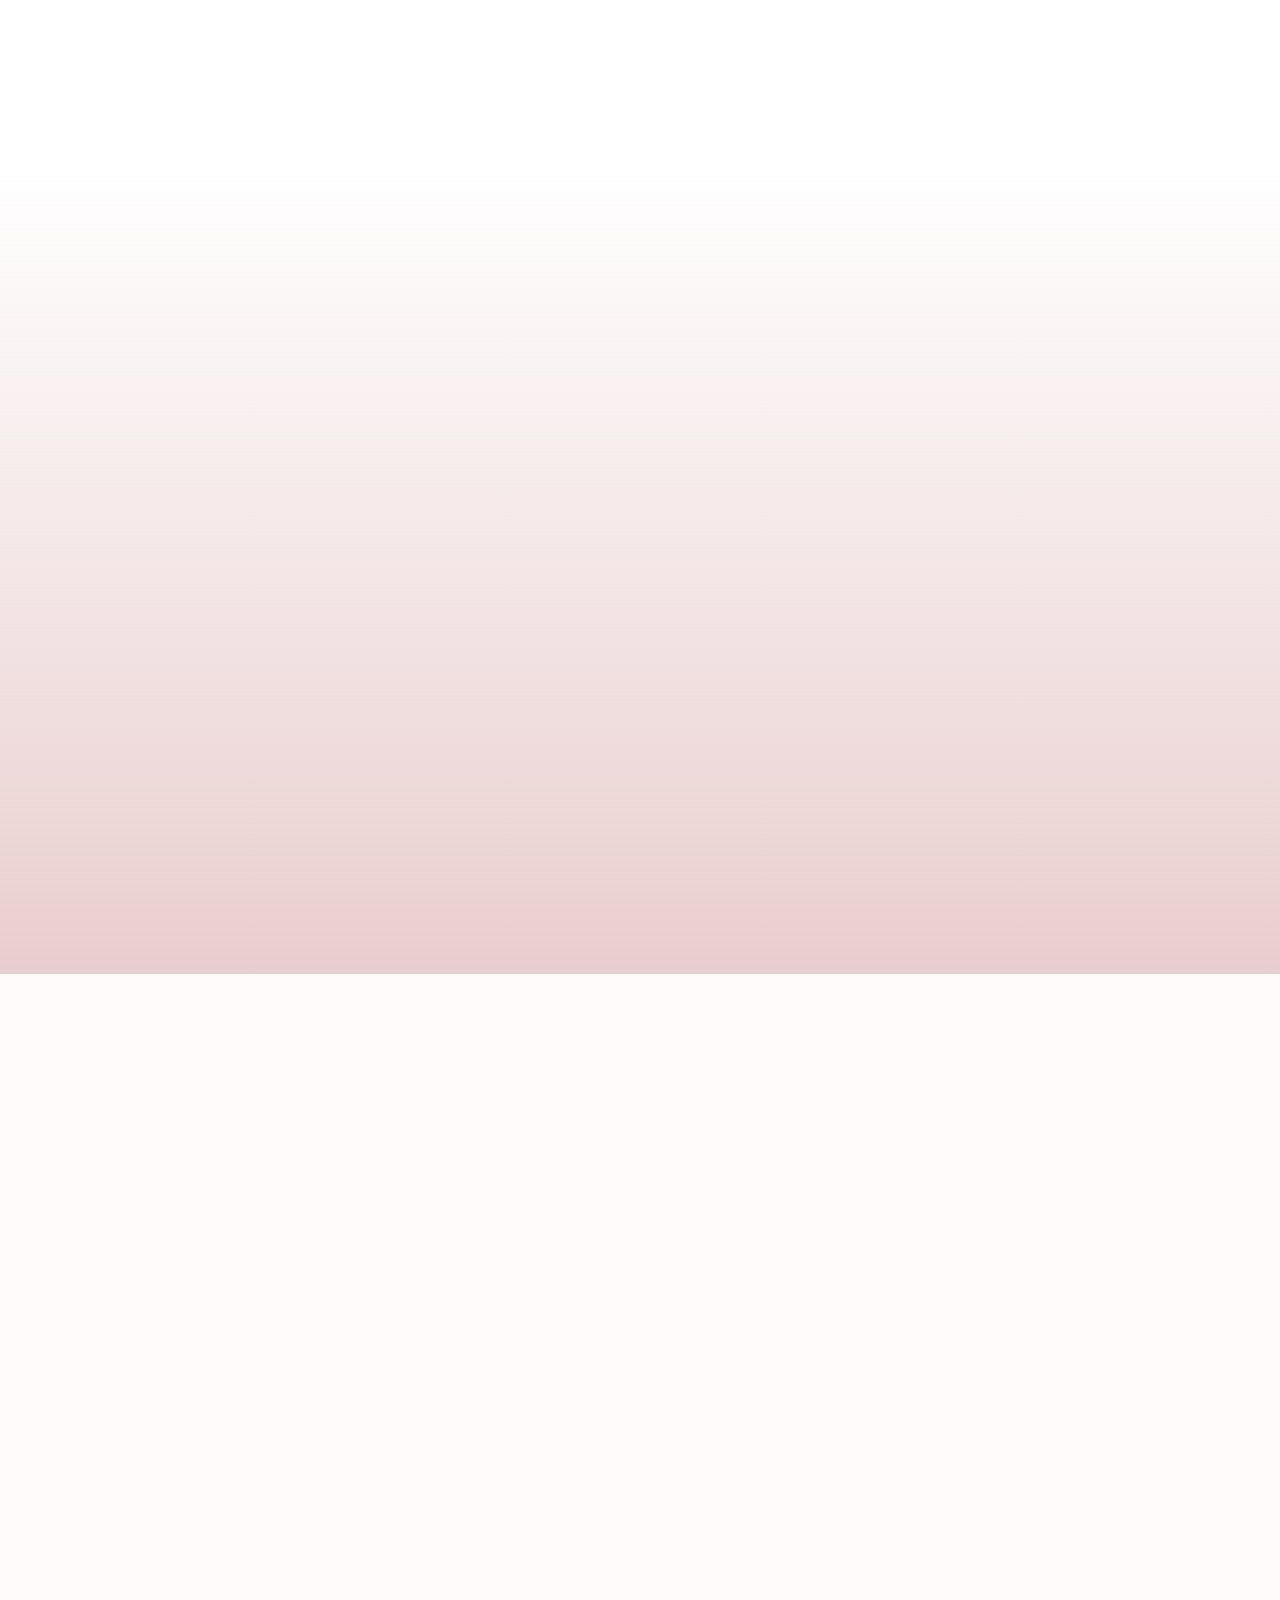
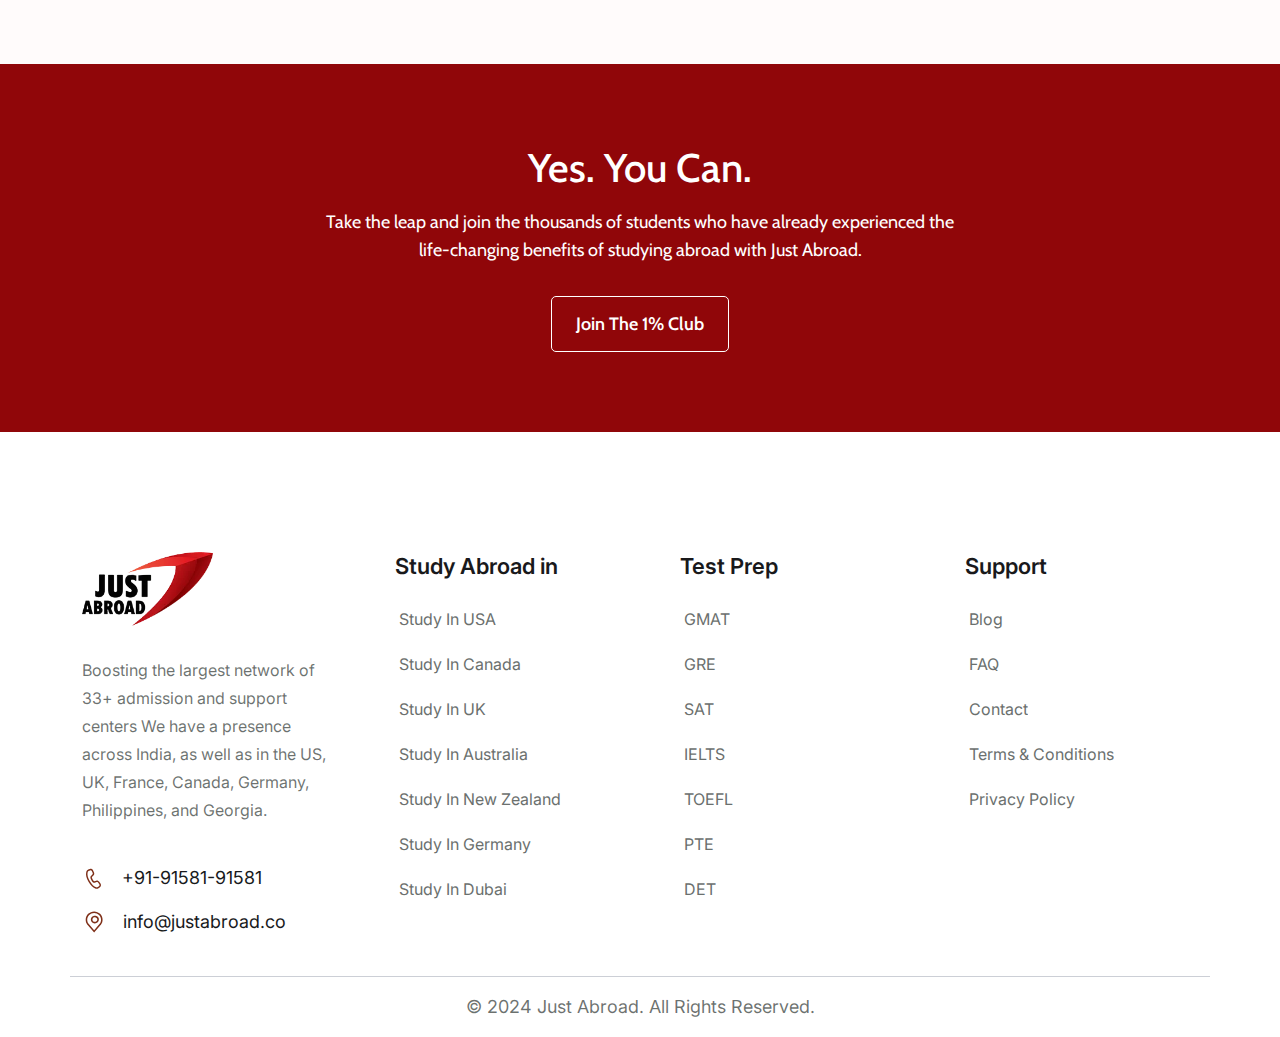
==== commit a63d78a0: "Update index.html" ====
--- a/index.html
+++ b/index.html
@@ -1812,7 +1812,7 @@
 
            <div class="contact-icon-box2">
               <div class="contact-icon">
-                <img src="assets/img/icons/contact9-icon2.svg" alt="">
+                <img src="assets/img/icons/contact9-icon2.svg" alt="" style="filter: brightness(0.5);">
               </div>
               <div class="contact-icon-h">
                 <a href="tel:+91-91581-91581">+91-91581-91581</a>
@@ -1821,7 +1821,7 @@
 
             <div class="contact-icon-box2">
               <div class="contact-icon">
-                <img src="assets/img/icons/contact9-icon1.svg" alt="">
+                <img src="assets/img/icons/contact9-icon1.svg" alt="" style="filter: brightness(0.5);">
               </div>
               <div class="contact-icon-h">
                 <a href="mailto:info@justabroad.co">info@justabroad.co</a>
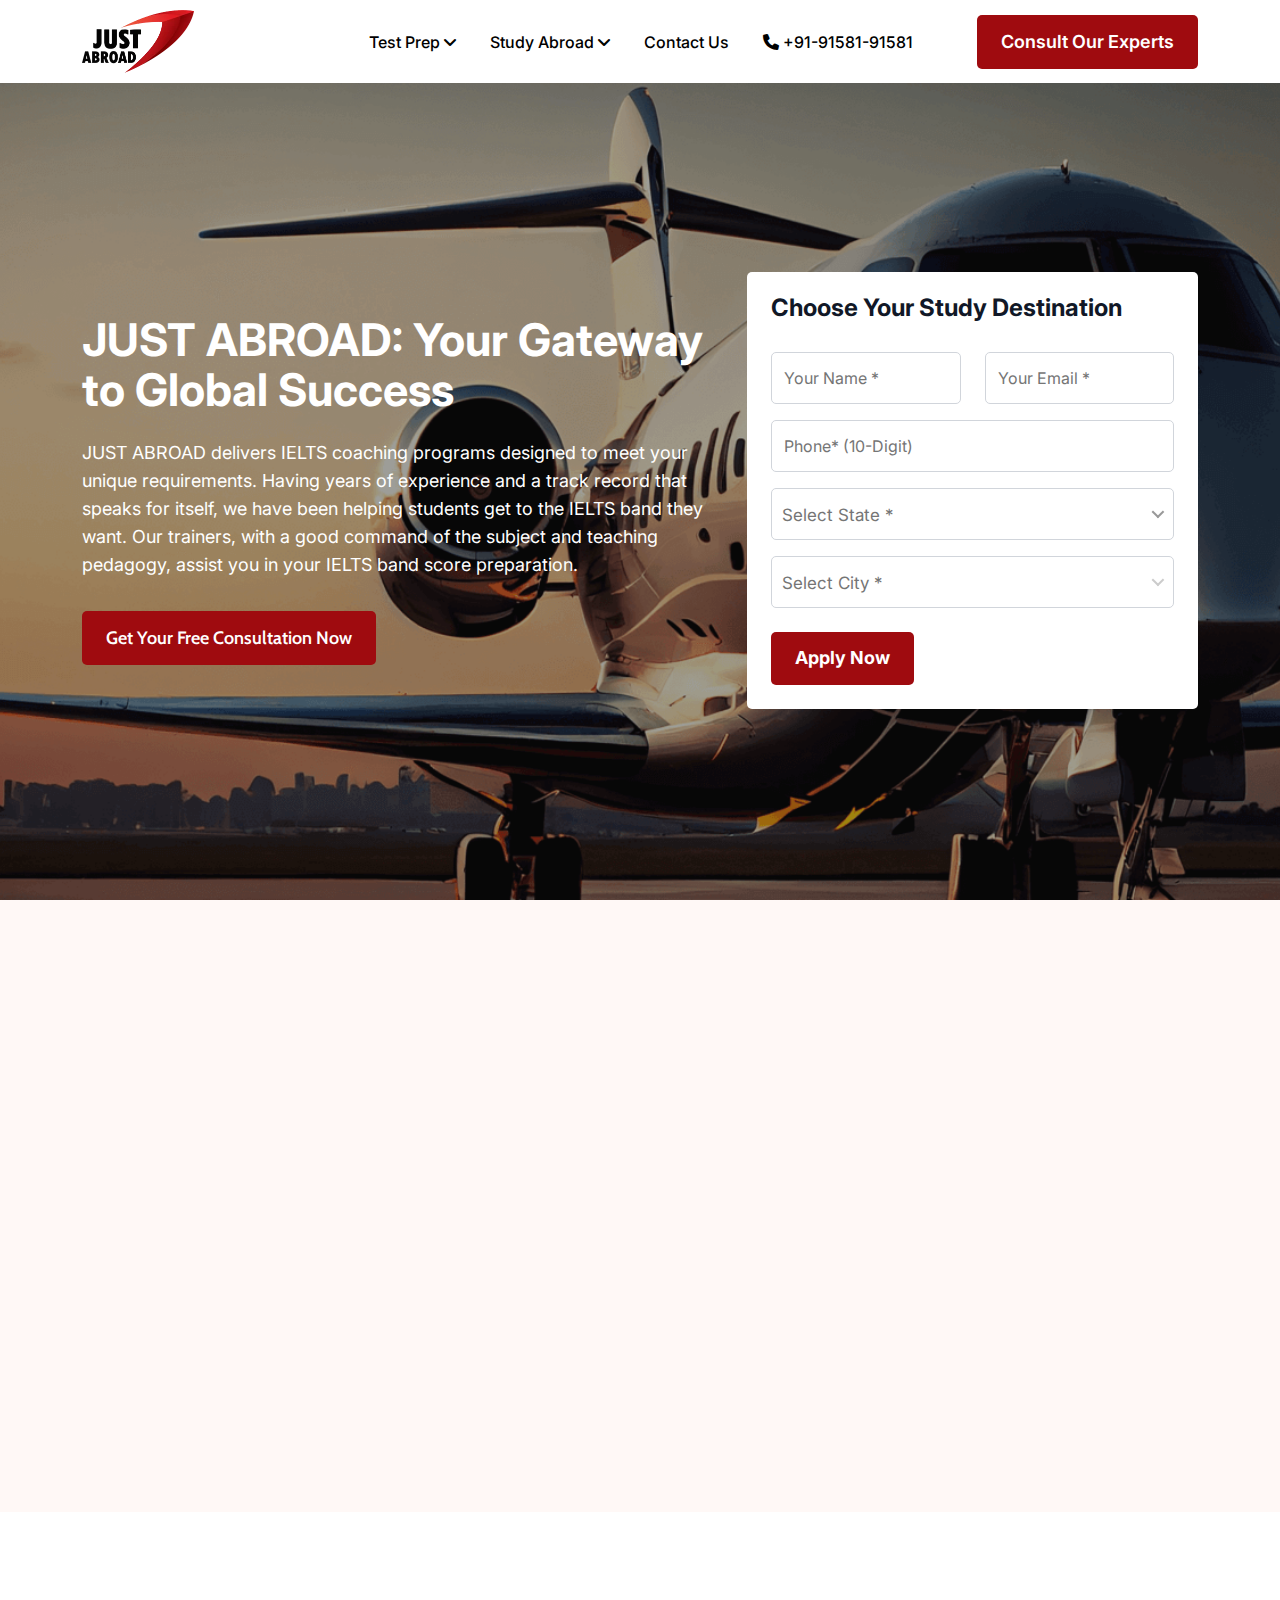
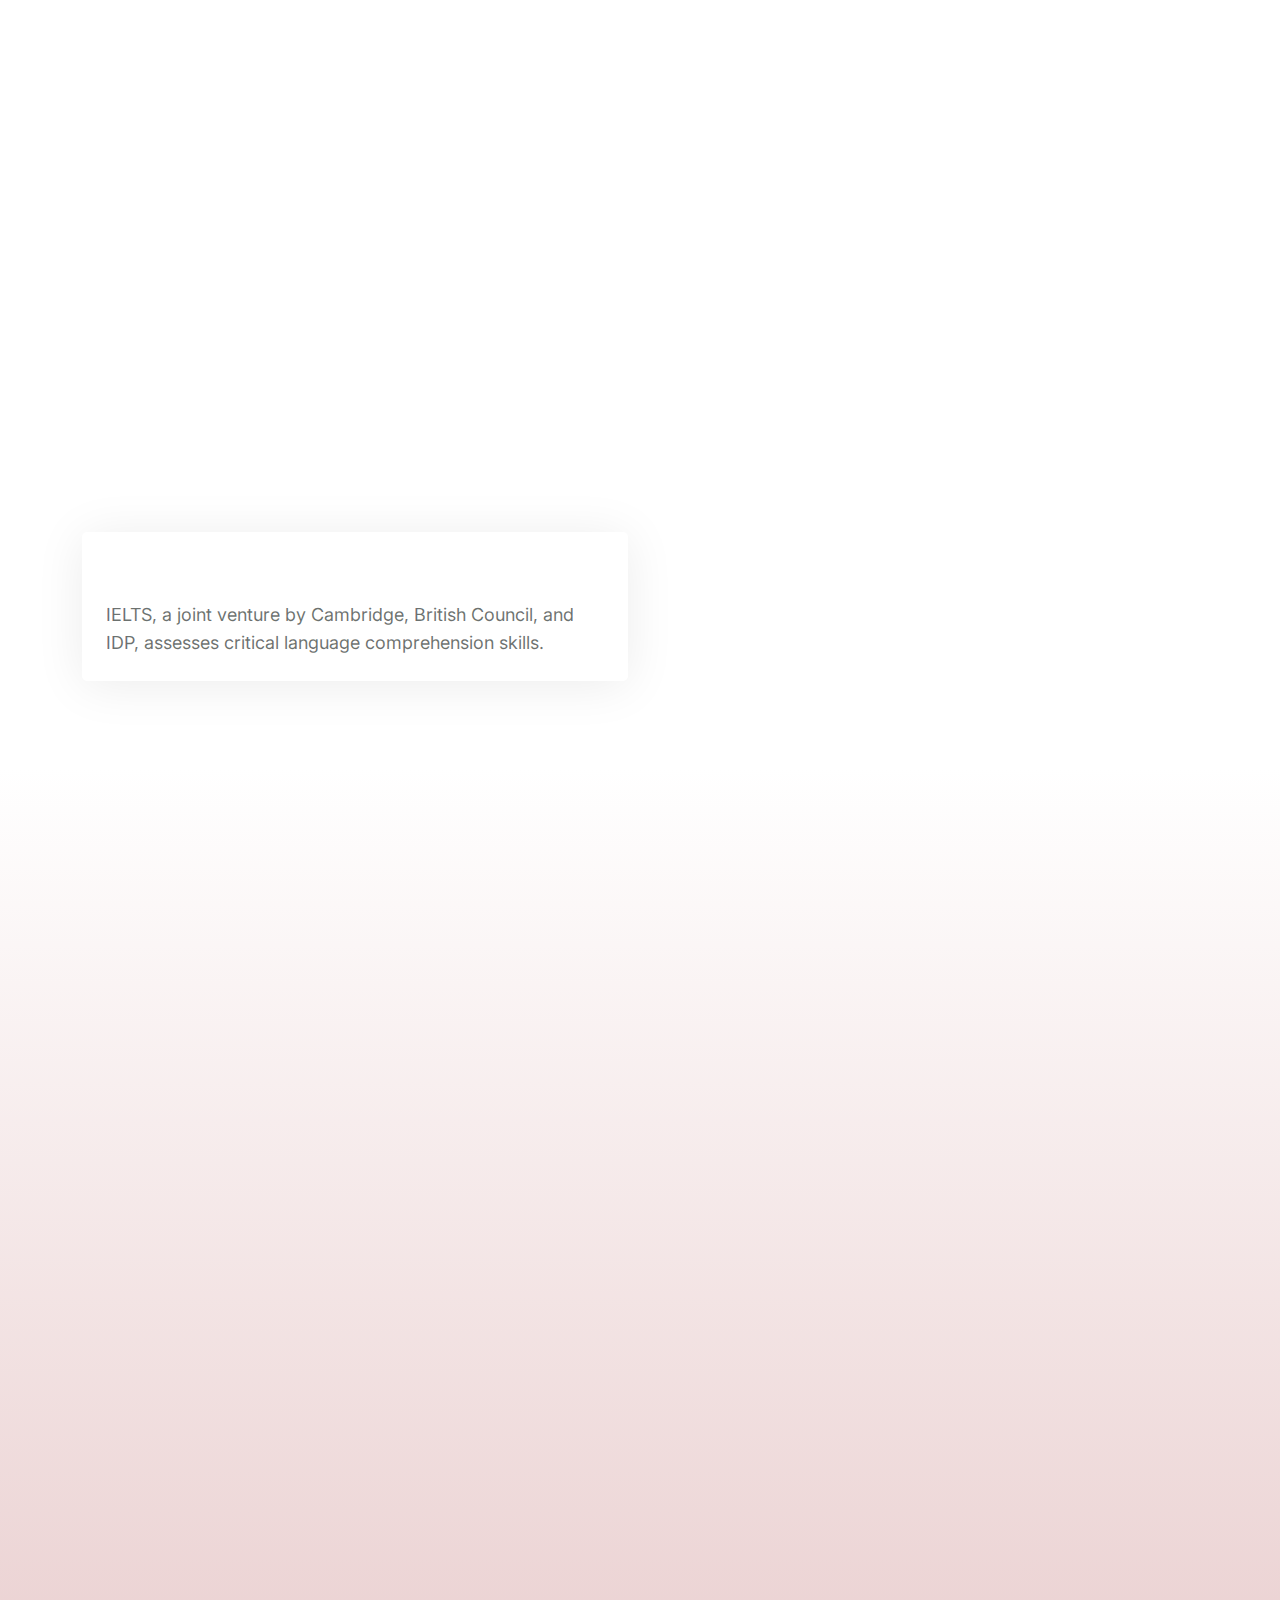
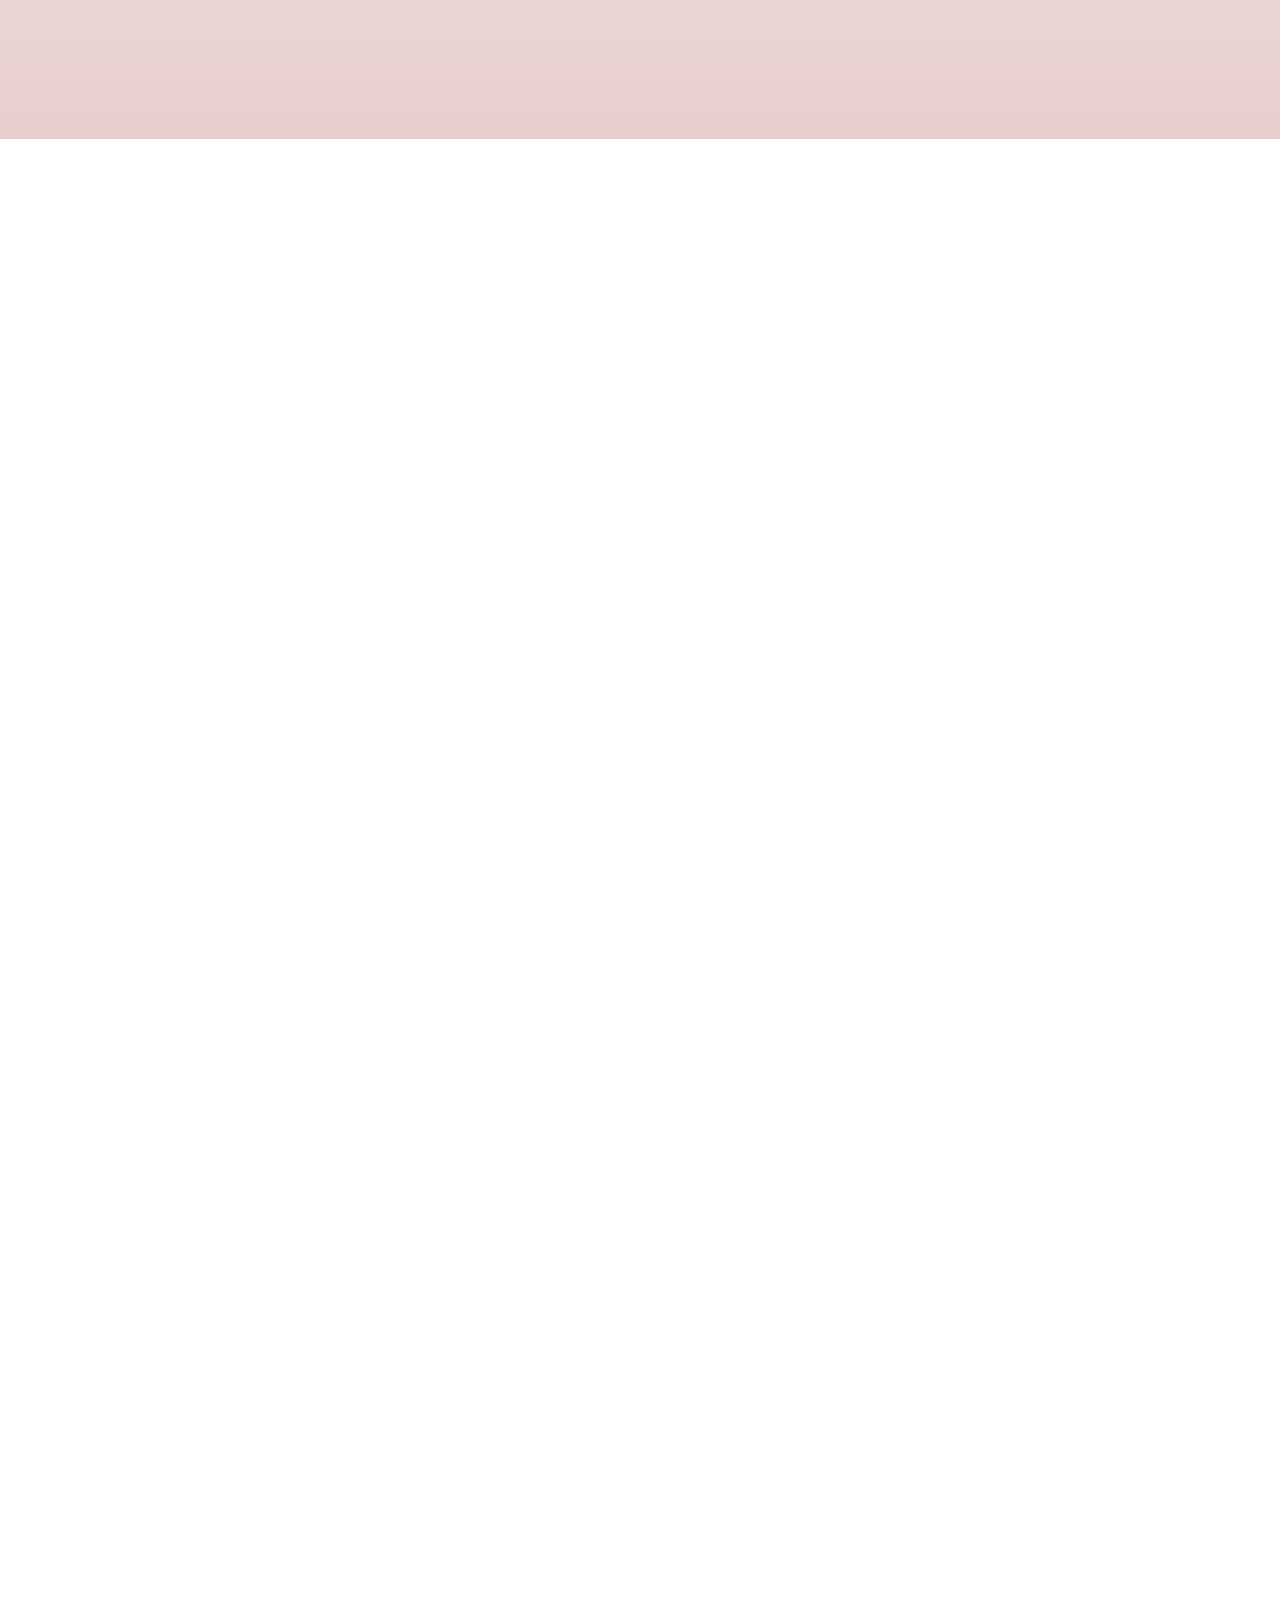
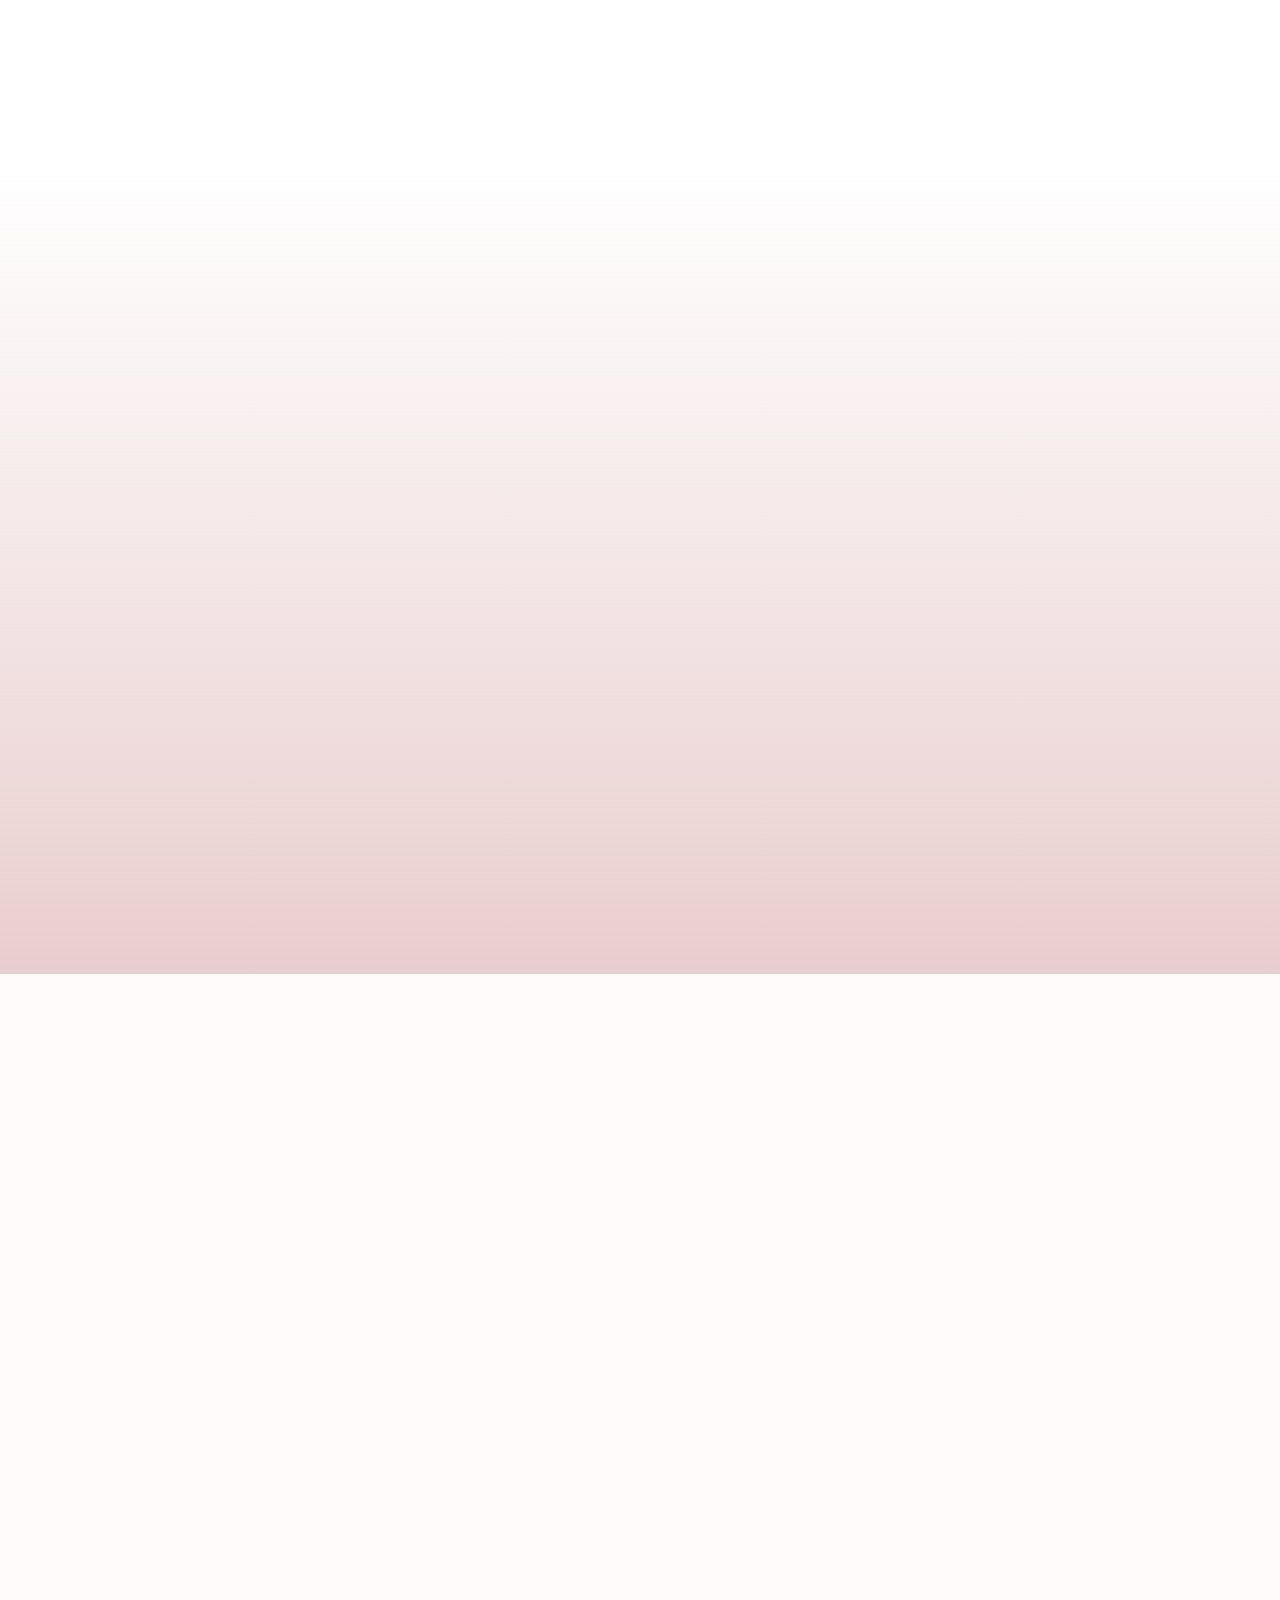
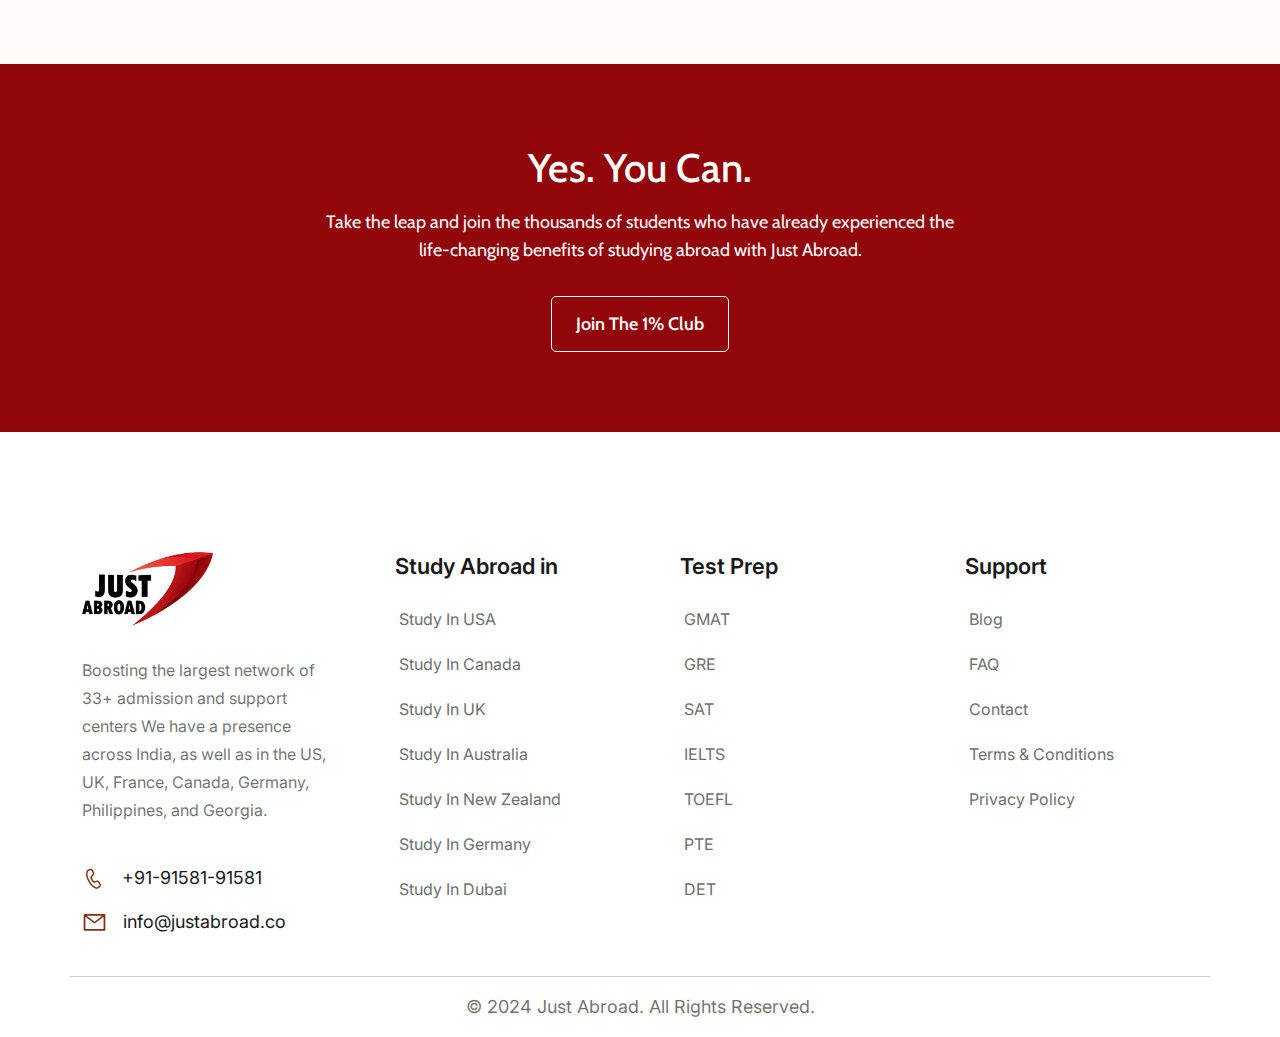
==== commit da8b933c: "Update index.html" ====
--- a/index.html
+++ b/index.html
@@ -1744,7 +1744,7 @@
                 <img src="assets/img/icons/contact9-icon2.svg" alt="">
               </div>
               <div class="contact-icon-h">
-                <a href="tel:+91-91581-91581" class="font-f-3">+91-91581-91581</a>
+                <a href="tel:+91-91581-91581" class="font-f-3" style="filter: brightness(0.5);">+91-91581-91581</a>
               </div>
             </div>
 
@@ -1753,7 +1753,7 @@
                 <img src="assets/img/icons/contact9-icon3.svg" alt="">
               </div>
               <div class="contact-icon-h">
-                <a href="mailto:info@justabroad.co" class="font-f-3">info@justabroad.co</a>
+                <a href="mailto:info@justabroad.co" class="font-f-3" style="filter: brightness(0.5);">info@justabroad.co</a>
               </div>
             </div>
 
@@ -1821,7 +1821,7 @@
 
             <div class="contact-icon-box2">
               <div class="contact-icon">
-                <img src="assets/img/icons/contact9-icon1.svg" alt="" style="filter: brightness(0.5);">
+                <img src="assets/img/icons/contact9-icon3.svg" alt="" style="filter: brightness(0.5);">
               </div>
               <div class="contact-icon-h">
                 <a href="mailto:info@justabroad.co">info@justabroad.co</a>
